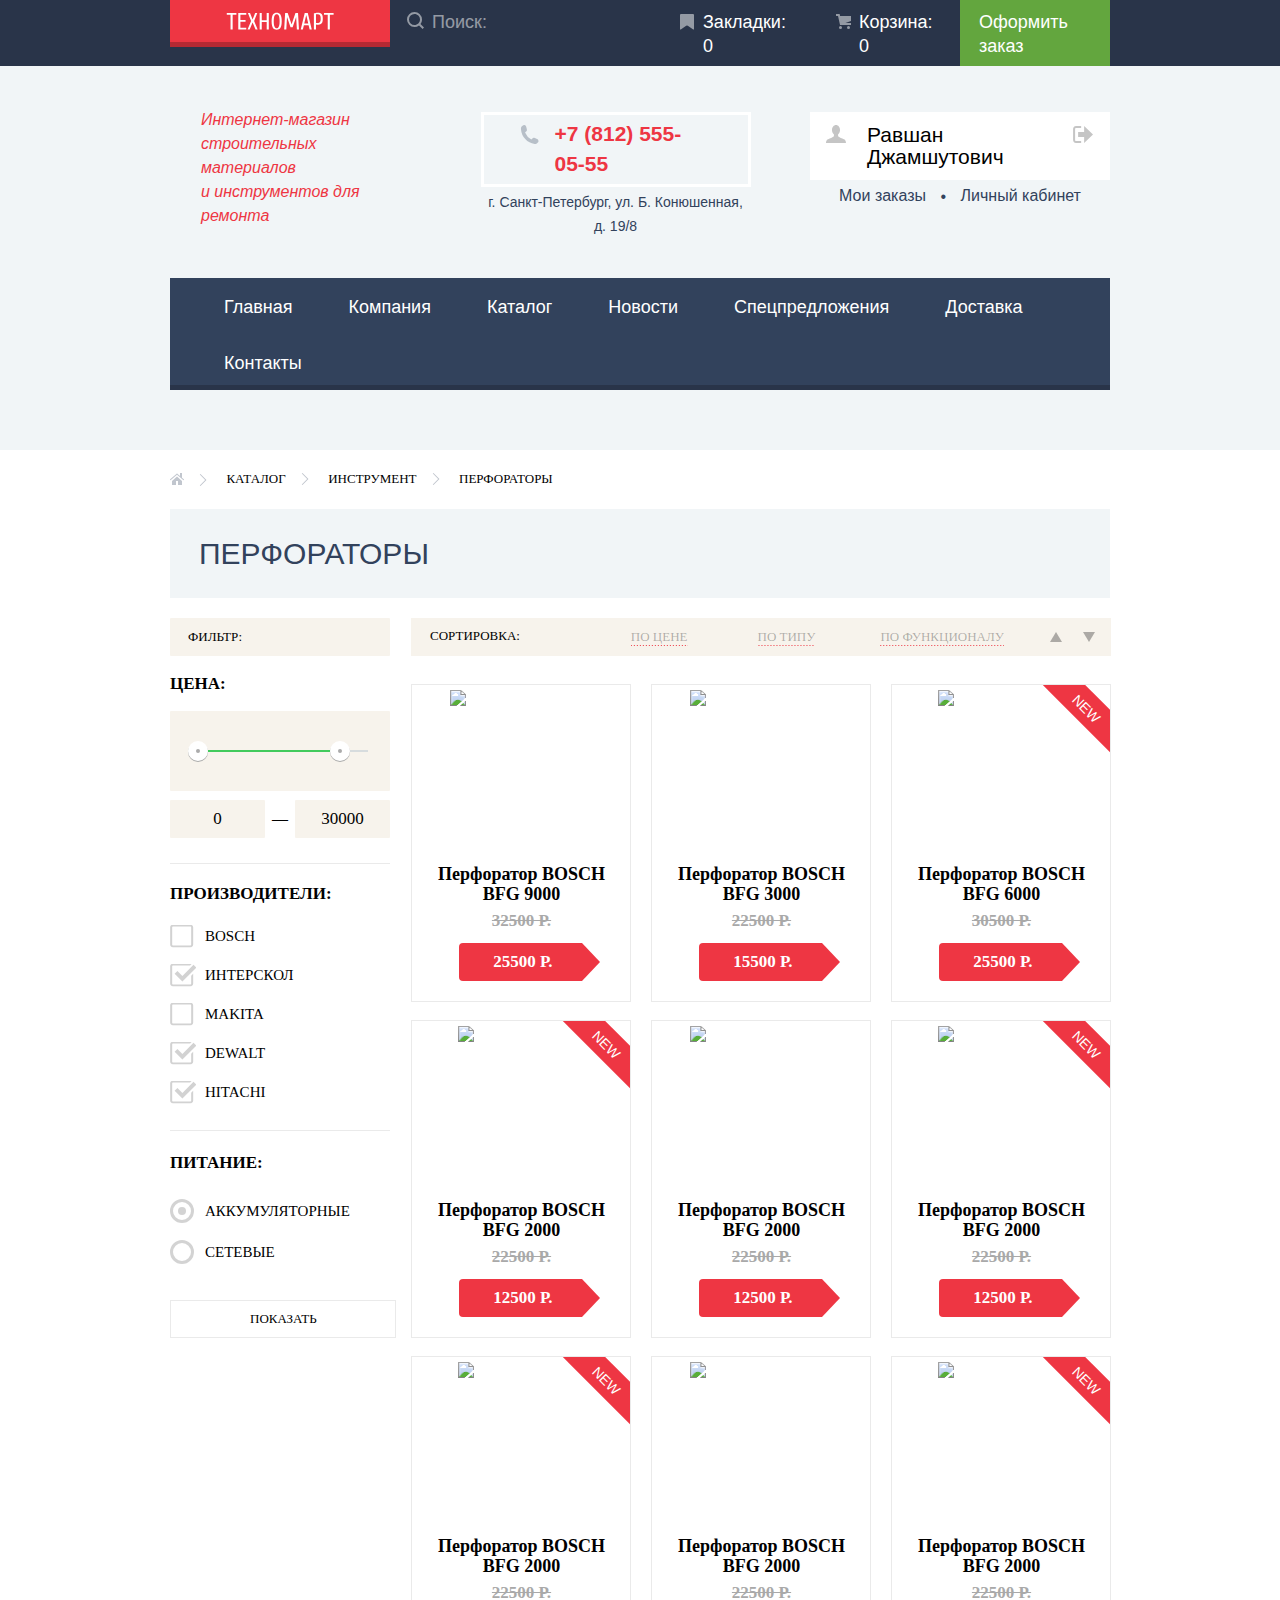
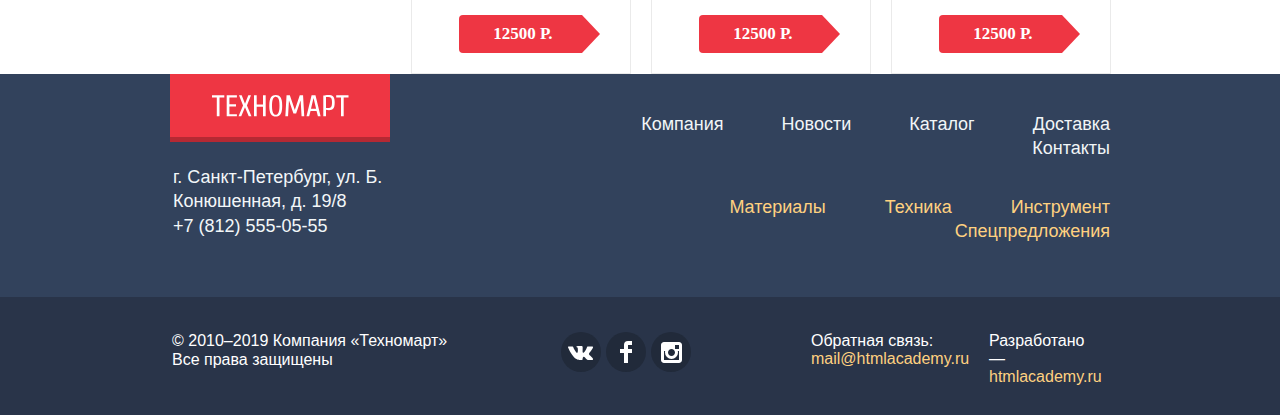
==== catalog.html @ 64285414 "Изменил классы у товаров, добавил карточки на страницу каталога" ====
<!DOCTYPE html>
<html lang="ru" class="html">
<head>
  <meta charset="utf-8">
  <meta name="viewport" content="width=device-width, initial-scale=1.0">
  <link rel="icon" href="favicon.ico">
  <link rel="icon" href="favicon/icon.svg" type="image/svg+xml">
  <link rel="apple-touch-icon" href="favicon/apple180x180.png">
  <!--    <link rel="manifest" href="manifest.webmanifest">-->
  <link rel="stylesheet" href="css/normalize.css">
  <link rel="stylesheet" href="css/style.css">
  <title>HTML Academy: Техномарт</title>
</head>
<body class="page">
<header class="page-header">
  <div class="page-header__wrapper">
    <div class="container page-header__inner">
      <a class="company-logo page-header__logo" href="index.html">
        <svg width="108" height="18" aria-label="Логотип компании Техномарт" role="img" fill="none"
             xmlns="http://www.w3.org/2000/svg">
          <path class="header-logo" fill-rule="evenodd" clip-rule="evenodd"
                d="M103.85 2.66v14.79h-2.12V2.65h-3.75V1.03h9.62v1.64h-3.75zm-8.14 8.7c-.37.46-.83.79-1.38.98-.56.2-1.22.3-1.99.3A12 12 0 0190 12.4v5.05h-2.12V1.25c.6-.17 1.2-.3 1.8-.36.6-.07 1.25-.11 1.96-.11.94 0 1.74.1 2.4.3.65.19 1.18.51 1.59.97.4.45.7 1.05.9 1.8.18.76.27 1.69.27 2.8 0 1.14-.09 2.1-.27 2.86a4.62 4.62 0 01-.82 1.85zm-1.2-6.82a3.3 3.3 0 00-.55-1.34 2 2 0 00-.95-.7 4.2 4.2 0 00-1.37-.2H90V11h1.64c.53 0 .99-.07 1.37-.2a2 2 0 00.95-.7c.25-.33.44-.77.55-1.34.12-.56.18-1.26.18-2.11 0-.85-.06-1.55-.18-2.11zM82.6 13.22h-4.7l-1.05 4.23h-2.12l4-16.43h3.05l3.99 16.43h-2.11l-1.06-4.23zm-2.3-9.86h-.1l-1.94 8.22h3.99L80.3 3.36zM70.16 5.24h-.12l-3.4 10.1h-2.12l-3.4-10.1H61l-.7 12.21h-2.12l.94-16.43h2.58l3.83 11.26h.1l3.82-11.26h2.58l.94 16.43h-2.1l-.71-12.2zM54.38 15.92c-.44.65-.97 1.1-1.59 1.37-.61.26-1.32.4-2.12.4s-1.5-.14-2.13-.4a3.69 3.69 0 01-1.58-1.37 7.22 7.22 0 01-1-2.6 20.56 20.56 0 01-.34-4.09c0-1.64.11-3 .34-4.1a7.22 7.22 0 011-2.59c.44-.64.97-1.1 1.58-1.36.62-.27 1.33-.4 2.13-.4.8 0 1.5.13 2.12.4.62.27 1.15.72 1.59 1.36.44.64.77 1.5 1 2.6.22 1.08.34 2.45.34 4.1 0 1.64-.12 3-.34 4.09a7.22 7.22 0 01-1 2.6zM53.36 5.76a8.2 8.2 0 00-.65-2.16c-.26-.53-.58-.9-.94-1.1-.36-.2-.73-.31-1.1-.31-.38 0-.74.1-1.1.3-.36.2-.68.58-.94 1.1a8.2 8.2 0 00-.65 2.17c-.16.9-.25 2.06-.25 3.47 0 1.41.09 2.57.25 3.48.17.9.38 1.63.65 2.16.26.53.58.9.94 1.1.36.2.72.3 1.1.3.37 0 .74-.1 1.1-.3.36-.2.68-.57.94-1.1a8.2 8.2 0 00.65-2.16c.16-.91.24-2.07.24-3.48 0-1.4-.08-2.56-.24-3.47zM40.69 9.94h-4.93v7.51h-2.11V1.02h2.11v7.27h4.93V1.02h2.11v16.43h-2.1V9.94zm-11.15 7.51l-2.94-7.04-2.93 7.04h-2.11L25.08 9 21.9 1.02h2.11l2.58 6.57 2.59-6.57h2.11L28.13 9l3.52 8.45h-2.11zM12.28 1.02h7.99v1.64H14.4v5.4h5.16V9.7H14.4v6.1h5.87v1.65h-7.99V1.02zM6.65 17.45H4.54V2.65H.78V1.03h9.62v1.64H6.65v14.79z"
                fill="#fff"/>
        </svg>
      </a>

      <form action="https://echo.htmlacademy.ru" method="get" class="page-header__form">
        <input type="text" class="page-header__search" name="search" id="header-search" placeholder="Поиск:">
        <label for="header-search"><span class="visually-hidden">Поиск по сайту</span></label>
      </form>

      <ul class="header-menu__list">
        <li class="header-menu__item">
          <a href="#" class="header-menu__link header-menu__link--bookmarks" aria-label="Перейти в закладки">Закладки:
            0</a>
        </li>
        <li class="header-menu__item">
          <a href="#" class="header-menu__link header-menu__link--cart" aria-label="Перейти в корзину">Корзина: 0</a>
        </li>
        <li class="header-menu__item">
          <a href="#" class="header-menu__link header-menu__link--checkout"
             aria-label="Перейти на страницу оформления заказа">Оформить заказ</a>
        </li>
      </ul>
    </div>
  </div>

  <div class="container">
    <div class="user-info">
      <div class="user-info__inner">
        <h2 class="user-info__title">Интернет-магазин <br> строительных материалов <br> и инструментов для ремонта</h2>

        <div class="user-info__contacts">
          <a href="tel:7812550555" class="user-info__phone" aria-label="Сделать звонок">+7 (812) 555-05-55</a>
          <p class="user-info__address">г. Санкт-Петербург, ул. Б. Конюшенная, д. 19/8</p>
        </div>

        <div class="user-info__profile profile">
          <a href="#" class="profile__head">
            <span class="profile__username">Равшан Джамшутович</span>
          </a>

          <ul class="profile__links">
            <li>
              <a href="#" class="profile__link">Мои заказы</a>
            </li>
            <li>
              <a href="#" class="profile__link">Личный кабинет</a>
            </li>
          </ul>
        </div>
      </div>

      <nav>
        <ul class="header-submenu__list">
          <li class="header-submenu__item">
            <a href="index.html" class="header-submenu__link">Главная</a>
          </li>
          <li class="header-submenu__item">
            <a href="#" class="header-submenu__link">Компания</a>
          </li>
          <li class="header-submenu__item">
            <a href="#" class="header-submenu__link">Каталог</a>
          </li>
          <li class="header-submenu__item">
            <a href="#" class="header-submenu__link">Новости</a>
          </li>
          <li class="header-submenu__item">
            <a href="#" class="header-submenu__link">Спецпредложения</a>
          </li>
          <li class="header-submenu__item">
            <a href="#" class="header-submenu__link">Доставка</a>
          </li>
          <li class="header-submenu__item">
            <a href="#" class="header-submenu__link">Контакты</a>
          </li>
        </ul>
      </nav>
    </div>
  </div>
</header>
<main class="catalog">
  <div class="container">
    <div class="catalog__breadcrumb breadcrumb">
      <ul class="breadcrumb__list">
        <li class="breadcrumb__item">
          <a href="index.html" class="breadcrumb__link breadcrumb__link--home">
            <svg class="home-icon" width="14" height="12" fill="none" xmlns="http://www.w3.org/2000/svg">
              <path d="M2 8v4h4V8h2v4h4V8L7 3.516 2 8z" fill="#C1C6CE"/>
              <path
                d="M13.831 6.365L12 4.751V0h-2v2.987L7.332.635c-.02-.017-.043-.023-.064-.037a.465.465 0 00-.08-.047.551.551 0 00-.095-.024C7.062.521 7.032.515 7 .515c-.031 0-.061.006-.092.012a.46.46 0 00-.095.025c-.028.011-.053.029-.08.046-.021.014-.045.02-.064.037L.171 6.365a.501.501 0 00.661.75L7 1.677l6.169 5.438a.501.501 0 00.662-.75z"
                fill="#C1C6CE"/>
            </svg>
            <span class="visually-hidden">Главная</span>
          </a>
        </li>
        <li class="breadcrumb__item">
          <a href="catalog.html" class="breadcrumb__link">Каталог</a>
        </li>
        <li class="breadcrumb__item">
          <a href="#" class="breadcrumb__link">Инструмент</a>
        </li>
        <li class="breadcrumb__item">
          <a class="breadcrumb__link">Перфораторы</a>
        </li>
      </ul>
    </div>

    <div class="catalog__head">
      <h1 class="catalog__title">Перфораторы</h1>
    </div>

    <div class="catalog__inner">
      <section class="catalog__filter filter">
        <div class="filter__head">
          <h2 class="filter__title">Фильтр:</h2>
        </div>
        <form action="https://echo.htmlacademy.ru" class="filter__form" method="get">
          <fieldset class="filter-fieldset filter__price filter-price">
            <legend class="filter-legend filter-price__title">Цена:</legend>

            <div class="filter-price__range" aria-label="Укажите диапозон цены">
              <div class="filter-price__controls">
                <div class="filter-price__scale">
                  <div class="filter-price__bar" style="width: 80%;margin-left: 0"></div>
                </div>
                <div class="toggle toggle-min" tabindex="0"></div>
                <div class="toggle toggle-max" tabindex="0"></div>
              </div>

              <div class="filter-price__fields">
                <input type="number" id="filter-price-min" class="filter-price__input filter-price__input--min"
                       name="price-min" value="0" min="0" max="9999" step="500">
                <label for="filter-price-min" class="visually-hidden">Указать значение: от</label>

                <span class="filter-price__divider">—</span>

                <input type="number" id="filter-price-max" class="filter-price__input filter-price__input--max"
                       name="price-max" value="30000" min="0" max="99999999" step="500">
                <label for="filter-price-max" class="visually-hidden">Указать
                  значение: до</label>
              </div>
            </div>
          </fieldset>

          <fieldset class="filter-fieldset filter__brand filter-brand">
            <legend class="filter-legend filter-brand__title">Производители:</legend>
            <ul class="filter-brand__list">
              <li class="filter-brand__item">
                <input type="checkbox" class="filter-brand__checkbox visually-hidden" name="bosch" id="filter-bosch"
                       checked>
                <label for="filter-bosch" class="filter-brand__label">Bosch</label>
              </li>
              <li class="filter-brand__item">
                <input type="checkbox" class="filter-brand__checkbox visually-hidden" name="interskol"
                       id="filter-interskol">
                <label for="filter-interskol" class="filter-brand__label">Интерскол</label>
              </li>
              <li class="filter-brand__item">
                <input type="checkbox" class="filter-brand__checkbox visually-hidden" name="makita" id="filter-makita"
                       checked>
                <label for="filter-makita" class="filter-brand__label">Makita</label>
              </li>
              <li class="filter-brand__item">
                <input type="checkbox" class="filter-brand__checkbox visually-hidden" name="dewalt" id="filter-dewalt">
                <label for="filter-dewalt" class="filter-brand__label">Dewalt</label>
              </li>
              <li class="filter-brand__item">
                <input type="checkbox" class="filter-brand__checkbox visually-hidden" name="hitachi"
                       id="filter-hitachi">
                <label for="filter-hitachi" class="filter-brand__label">Hitachi</label>
              </li>
            </ul>
          </fieldset>

          <fieldset class="filter-fieldset filter__supply filter-supply">
            <legend class="filter-legend filter-supply__title">Питание:</legend>

            <ul class="filter-supply__list">
              <li class="filter-supply__item">
                <input type="radio" class="filter-supply__radio visually-hidden" name="supply" id="filter-battery"
                       value="battery" checked>
                <label for="filter-battery" class="filter-supply__label">Аккумуляторные</label>
              </li>
              <li class="filter-supply__item">
                <input type="radio" class="filter-supply__radio visually-hidden" name="supply" id="filter-network"
                       value="network">
                <label for="filter-network" class="filter-supply__label">Сетевые</label>
              </li>
            </ul>
          </fieldset>

          <button class="btn filter__btn" type="submit">Показать</button>
        </form>
      </section>

      <section class="catalog__sort sorting">
        <form action="https://echo.htmlacademy.ru" class="sorting__form" method="get">
          <h2 class="sorting__title">Сортировка:</h2>

          <ul class="sorting__list">
            <li class="sorting__item sorting__item--price">
              <button class="btn sorting__btn" name="by-price">По цене</button>
            </li>
            <li class="sorting__item sorting__item--type">
              <button class="btn sorting__btn" name="by-type">По типу</button>
            </li>
            <li class="sorting__item sorting__item--functional">
              <button class="btn sorting__btn" name="by-functional">По функционалу</button>
            </li>
            <li class="sorting__item sorting__item--up">
              <button class="btn sorting__arrow sorting__arrow--up" name="to-up"><span class="visually-hidden">По возрастанию</span></button>
            </li>
            <li class="sorting__item sorting__item--down">
              <button class="btn sorting__arrow sorting__arrow--down" name="to-down"><span class="visually-hidden">По убыванию</span></button>
            </li>
          </ul>
        </form>
      </section>

      <section class="catalog__content">
        <ul class="catalog__product product">
          <li class="product__item" tabindex="0">
            <div class="product__container">
              <img src="img/product-img3.jpg" alt="Синий перфоратор фирмы Bosch, модель BFG 9000"
                   class="product__photo" width="144" height="128">
              <div class="product__control">
                <button class="btn product__order" type="button">Купить</button>
                <button class="btn product__bookmark" type="button">В закладки</button>
              </div>
            </div>
            <h3 class="product__name">Перфоратор BOSCH <br> BFG 9000</h3>
            <span class="product__old-price"><s>32500 Р.</s></span>
            <div class="product__price">
              <div class="product__red-label">
                <strong class="product__cost">25500 Р.</strong>
              </div>
            </div>
          </li>
          <li class="product__item" tabindex="0">
            <div class="product__container">
              <img src="img/product-img3.jpg" alt="Синий перфоратор фирмы Bosch, модель BFG 9000"
                   class="product__photo" width="144" height="128">
              <div class="product__control">
                <button class="btn product__order" type="button">Купить</button>
                <button class="btn product__bookmark" type="button">В закладки</button>
              </div>
            </div>
            <h3 class="product__name">Перфоратор BOSCH <br> BFG 3000</h3>
            <span class="product__old-price"><s>22500 Р.</s></span>
            <div class="product__price">
              <div class="product__red-label">
                <strong class="product__cost">15500 Р.</strong>
              </div>
            </div>
          </li>
          <li class="product__item" tabindex="0">
            <div class="promo-label promo-label--product" aria-label="Новинка!" role="note">new</div>
            <div class="product__container">
              <img src="img/product-img2.jpg" alt="Синий перфоратор фирмы Bosch, модель BFG 9000"
                   class="product__photo" width="127" height="112">
              <div class="product__control">
                <button class="btn product__order" type="button">Купить</button>
                <button class="btn product__bookmark" type="button">В закладки</button>
              </div>
            </div>
            <h3 class="product__name">Перфоратор BOSCH <br> BFG 6000</h3>
            <span class="product__old-price"><s>30500 Р.</s></span>
            <div class="product__price">
              <div class="product__red-label">
                <strong class="product__cost">25500 Р.</strong>
              </div>
            </div>
          </li>
          <li class="product__item" tabindex="0">
            <div class="promo-label promo-label--product" aria-label="Новинка!" role="note">new</div>
            <div class="product__container">
              <img src="img/product-img2.jpg" alt="Синий перфоратор фирмы Bosch, модель BFG 9000"
                   class="product__photo" width="127" height="112">
              <div class="product__control">
                <button class="btn product__order" type="button">Купить</button>
                <button class="btn product__bookmark" type="button">В закладки</button>
              </div>
            </div>
            <h3 class="product__name">Перфоратор BOSCH <br> BFG 2000</h3>
            <span class="product__old-price"><s>22500 Р.</s></span>
            <div class="product__price">
              <div class="product__red-label">
                <strong class="product__cost">12500 Р.</strong>
              </div>
            </div>
          </li>
          <li class="product__item" tabindex="0">
            <div class="product__container">
              <img src="img/product-img3.jpg" alt="Синий перфоратор фирмы Bosch, модель BFG 9000"
                   class="product__photo" width="144" height="128">
              <div class="product__control">
                <button class="btn product__order" type="button">Купить</button>
                <button class="btn product__bookmark" type="button">В закладки</button>
              </div>
            </div>
            <h3 class="product__name">Перфоратор BOSCH <br> BFG 2000</h3>
            <span class="product__old-price"><s>22500 Р.</s></span>
            <div class="product__price">
              <div class="product__red-label">
                <strong class="product__cost">12500 Р.</strong>
              </div>
            </div>
          </li>
          <li class="product__item" tabindex="0">
            <div class="promo-label promo-label--product" aria-label="Новинка!" role="note">new</div>
            <div class="product__container">
              <img src="img/product-img2.jpg" alt="Синий перфоратор фирмы Bosch, модель BFG 9000"
                   class="product__photo" width="127" height="112">
              <div class="product__control">
                <button class="btn product__order" type="button">Купить</button>
                <button class="btn product__bookmark" type="button">В закладки</button>
              </div>
            </div>
            <h3 class="product__name">Перфоратор BOSCH <br> BFG 2000</h3>
            <span class="product__old-price"><s>22500 Р.</s></span>
            <div class="product__price">
              <div class="product__red-label">
                <strong class="product__cost">12500 Р.</strong>
              </div>
            </div>
          </li>
          <li class="product__item" tabindex="0">
            <div class="promo-label promo-label--product" aria-label="Новинка!" role="note">new</div>
            <div class="product__container">
              <img src="img/product-img2.jpg" alt="Синий перфоратор фирмы Bosch, модель BFG 9000"
                   class="product__photo" width="127" height="112">
              <div class="product__control">
                <button class="btn product__order" type="button">Купить</button>
                <button class="btn product__bookmark" type="button">В закладки</button>
              </div>
            </div>
            <h3 class="product__name">Перфоратор BOSCH <br> BFG 2000</h3>
            <span class="product__old-price"><s>22500 Р.</s></span>
            <div class="product__price">
              <div class="product__red-label">
                <strong class="product__cost">12500 Р.</strong>
              </div>
            </div>
          </li>
          <li class="product__item" tabindex="0">
            <div class="product__container">
              <img src="img/product-img3.jpg" alt="Синий перфоратор фирмы Bosch, модель BFG 9000"
                   class="product__photo" width="144" height="128">
              <div class="product__control">
                <button class="btn product__order" type="button">Купить</button>
                <button class="btn product__bookmark" type="button">В закладки</button>
              </div>
            </div>
            <h3 class="product__name">Перфоратор BOSCH <br> BFG 2000</h3>
            <span class="product__old-price"><s>22500 Р.</s></span>
            <div class="product__price">
              <div class="product__red-label">
                <strong class="product__cost">12500 Р.</strong>
              </div>
            </div>
          </li>
          <li class="product__item" tabindex="0">
            <div class="promo-label promo-label--product" aria-label="Новинка!" role="note">new</div>
            <div class="product__container">
              <img src="img/product-img2.jpg" alt="Синий перфоратор фирмы Bosch, модель BFG 9000"
                   class="product__photo" width="127" height="112">
              <div class="product__control">
                <button class="btn product__order" type="button">Купить</button>
                <button class="btn product__bookmark" type="button">В закладки</button>
              </div>
            </div>
            <h3 class="product__name">Перфоратор BOSCH <br> BFG 2000</h3>
            <span class="product__old-price"><s>22500 Р.</s></span>
            <div class="product__price">
              <div class="product__red-label">
                <strong class="product__cost">12500 Р.</strong>
              </div>
            </div>
          </li>
        </ul>
      </section>
    </div>
  </div>
</main>

<footer class="page-footer">
  <div class="container">
    <div class="page-footer__inner">
      <div class="page-footer__info">
        <a class="company-logo page-footer__logo" href="index.html">
          <svg width="138" height="23" aria-label="Логотип компании Техномарт" role="img" fill="none"
               xmlns="http://www.w3.org/2000/svg">
            <path class="footer-logo" fill-rule="evenodd" clip-rule="evenodd"
                  d="M132.7 3.4v18.9H130V3.4h-4.8V1.3h12.3v2.1h-4.8zM122.3 14.5a3.86 3.86 0 01-1.77 1.26c-.71.25-1.56.38-2.54.38a15.32 15.32 0 01-3-.3v6.45h-2.7V1.6c.76-.22 1.53-.38 2.3-.47.77-.09 1.6-.13 2.5-.13 1.2 0 2.22.12 3.06.37.84.25 1.52.67 2.04 1.25s.9 1.35 1.14 2.3a15 15 0 01.36 3.58c0 1.46-.11 2.68-.34 3.66a5.9 5.9 0 01-1.05 2.35zm-1.53-8.71a4.22 4.22 0 00-.7-1.71 2.55 2.55 0 00-1.22-.89 5.37 5.37 0 00-1.76-.25H115v11.1h2.1c.68 0 1.27-.09 1.76-.26s.9-.46 1.21-.88c.32-.42.56-1 .7-1.71.16-.72.23-1.62.23-2.7s-.07-1.98-.22-2.7zm-15.23 11.1h-6l-1.35 5.4h-2.7l5.1-21h3.9l5.1 21h-2.7l-1.35-5.4zM102.6 4.3h-.12L100 14.8h5.1L102.6 4.3zM89.64 6.7h-.15l-4.35 12.9h-2.7L78.1 6.7h-.15l-.9 15.6h-2.7l1.2-21h3.3l4.9 14.4h.11l4.9-14.4h3.3l1.2 21h-2.7l-.9-15.6zM69.48 20.35a4.71 4.71 0 01-2.02 1.74c-.8.34-1.7.5-2.72.5a6.81 6.81 0 01-2.71-.5A4.71 4.71 0 0160 20.35a9.22 9.22 0 01-1.27-3.32 26.26 26.26 0 01-.44-5.23c0-2.1.15-3.85.44-5.24.29-1.39.71-2.5 1.27-3.31a4.71 4.71 0 012.03-1.74c.79-.34 1.7-.51 2.71-.51 1.02 0 1.93.17 2.72.5.79.35 1.46.93 2.02 1.75s.99 1.92 1.28 3.31c.29 1.4.43 3.14.43 5.24s-.14 3.84-.43 5.23a9.22 9.22 0 01-1.28 3.32zm-1.3-13a10.48 10.48 0 00-.83-2.75 3.18 3.18 0 00-1.2-1.41 2.83 2.83 0 00-1.4-.4c-.49 0-.96.14-1.42.4-.46.26-.86.73-1.2 1.4-.34.69-.61 1.6-.82 2.77a25.69 25.69 0 00-.32 4.44c0 1.8.1 3.28.32 4.44.2 1.16.48 2.08.82 2.76.34.68.74 1.15 1.2 1.4.46.27.93.4 1.41.4.48 0 .95-.13 1.41-.4.46-.25.86-.72 1.2-1.4.34-.68.62-1.6.83-2.76.2-1.16.31-2.64.31-4.44 0-1.8-.1-3.28-.31-4.44zM51.99 12.7h-6.3v9.6H43v-21h2.7v9.3H52V1.3h2.7v21H52v-9.6zm-14.25 9.6l-3.75-9-3.75 9h-2.7l4.5-10.8L28 1.3h2.7L34 9.7l3.3-8.4H40l-4.05 10.2 4.5 10.8h-2.7zM15.7 1.3h10.2v2.1h-7.5v6.9H25v2.1h-6.6v7.8h7.5v2.1H15.7v-21zm-7.2 21H5.8V3.4H1V1.3h12.3v2.1H8.5v18.9z"
                  fill="#fff"/>
          </svg>
        </a>
        <div class="page-footer__contacts">
          <p class="page-footer__address">г. Санкт-Петербург, ул. Б. Конюшенная, д. 19/8</p>
          <a href="tel:7812550555" class="page-footer__phone" aria-label="Сделать звонок">+7 (812) 555-05-55</a>
        </div>
      </div>

      <div class="page-footer__links">
        <ul class="main-links">
          <li class="main-links__item">
            <a href="#" class="main-links__link">Компания</a>
          </li>
          <li class="main-links__item">
            <a href="#" class="main-links__link">Новости</a>
          </li>
          <li class="main-links__item">
            <a href="#" class="main-links__link">Каталог</a>
          </li>
          <li class="main-links__item">
            <a href="#" class="main-links__link">Доставка</a>
          </li>
          <li class="main-links__item">
            <a href="#" class="main-links__link">Контакты</a>
          </li>
        </ul>

        <ul class="secondary__links">
          <li class="secondary-links__item">
            <a href="#" class="secondary-links__link">Материалы</a>
          </li>
          <li class="secondary-links__item">
            <a href="#" class="secondary-links__link">Техника</a>
          </li>
          <li class="secondary-links__item">
            <a href="#" class="secondary-links__link">Инструмент</a>
          </li>
          <li class="secondary-links__item">
            <a href="#" class="secondary-links__link">Спецпредложения</a>
          </li>
        </ul>
      </div>
    </div>

  </div>
  <div class="footer-bottom">
    <div class="container">
      <div class="footer-bottom__wrapper">
        <div class="footer-bottom__copyright">
          <p class="footer-bottom__company">© 2010–2019 Компания «Техномарт»</p>
          <p class="footer-bottom__right">Все права защищены</p>
        </div>


        <ul class="footer-social">
          <li class="footer-social__item">
            <a href="#" class="footer-social__link footer-social__link--vk" aria-label="Перейти в VK">
              <svg width="26" height="15" fill="none" aria-hidden="true" focusable="false"
                   xmlns="http://www.w3.org/2000/svg">
                <title>VK</title>
                <path class="vk-icon"
                      d="M15.54 11.728c.92-.29 2.1 1.913 3.354 2.755.942.639 1.663.501 1.663.501l3.345-.047s1.747-.105.921-1.457c-.068-.112-.484-1.002-2.489-2.833-2.096-1.915-1.812-1.605.712-4.916 1.538-2.019 2.153-3.251 1.96-3.776-.185-.506-1.314-.374-1.314-.374l-3.768.025c-.367 0-.678.111-.82.483-.003.003-.598 1.562-1.391 2.886-1.677 2.802-2.346 2.952-2.623 2.776-.637-.406-.476-1.628-.476-2.497 0-2.716.416-3.849-.815-4.141-.411-.098-.711-.161-1.76-.17-1.34-.02-2.479 0-3.124.308-.428.209-.757.667-.557.693.25.033.811.15 1.112.55.386.517.374 1.677.374 1.677s.22 3.198-.52 3.594c-.508.272-1.203-.283-2.699-2.827-.763-1.301-1.34-2.74-1.34-2.74s-.112-.267-.314-.413c-.24-.173-.578-.229-.578-.229L.817 1.58s-.538.015-.735.245c-.175.205-.015.627-.015.627s2.802 6.45 5.974 9.7c2.908 2.983 6.213 2.785 6.213 2.785h1.497s.452-.05.683-.292c.216-.225.206-.648.206-.648s-.03-1.977.9-2.268z"
                      fill="#fff"/>
              </svg>
            </a>
          </li>
          <li class="footer-social__item">
            <a href="#" class="footer-social__link footer-social__link--fb" aria-label="Перейти в Facebook">
              <svg width="12" height="22" fill="none" aria-hidden="true" focusable="false"
                   xmlns="http://www.w3.org/2000/svg">
                <title>Facebook</title>
                <path class="fb-icon" d="M12 4V0H8a4 4 0 00-4 4v4H0v4h4v10h4V12h4V8H8V4h4z" fill="#fff"/>
              </svg>
            </a>
          </li>
          <li class="footer-social__item">
            <a href="#" class="footer-social__link footer-social__link--inst" aria-label="Перейти в Instagram">
              <svg width="21" height="21" fill="none" aria-hidden="true" focusable="false"
                   xmlns="http://www.w3.org/2000/svg">
                <title>Instagram</title>
                <path class="inst-icon" fill-rule="evenodd" clip-rule="evenodd"
                      d="M3 0h15c1.65 0 3 1.35 3 3v15c0 1.65-1.35 3-3 3H3c-1.65 0-3-1.35-3-3V3c0-1.65 1.35-3 3-3zm11 10.5C14 8.57 12.43 7 10.5 7S7 8.57 7 10.5 8.57 14 10.5 14s3.5-1.57 3.5-3.5zM3 18V9h1.181c-.118.491-.18.995-.181 1.5a6.5 6.5 0 1013 0 6.451 6.451 0 00-.181-1.5H18v9H3zM14 7h4V3h-4v4z"
                      fill="#fff"/>
              </svg>
            </a>
          </li>
        </ul>

        <div class="footer-bottom__links">
          <div class="footer-bottom__contact">
            <p class="footer-bottom__feedback">Обратная связь:</p>
            <a href="#" class="footer-bottom__email">mail@htmlacademy.ru</a>
          </div>

          <div class="footer-bottom__created">
            <p class="footer-bottom__designed">Разработано —</p>
            <a href="https://htmlacademy.ru/intensive/htmlcss" class="footer-bottom__email">htmlacademy.ru</a>
          </div>
        </div>
      </div>
    </div>
  </div>
</footer>

<script src="https://api-maps.yandex.ru/2.1/?lang=ru_RU"></script>
<script src="js/script.js"></script>
</body>
</html>
---- css/style.css ----
/*Fonts*/

@font-face {
  font-family: 'Cuprum';
  src: url('../fonts/Cuprum-Italic.woff2') format('woff2'),
  url('../fonts/Cuprum-Italic.woff') format('woff');
  font-weight: 400;
  font-style: italic;
}

@font-face {
  font-family: 'Cuprum';
  src: url('../fonts/Cuprum-BoldItalic.woff2') format('woff2'),
  url('../fonts/Cuprum-BoldItalic.woff') format('woff');
  font-weight: 700;
  font-style: italic;
}

@font-face {
  font-family: 'Cuprum';
  src: url('../fonts/Cuprum-Regular.woff2') format('woff2'),
  url('../fonts/Cuprum-Regular.woff') format('woff');
  font-weight: 400;
  font-style: normal;
}

@font-face {
  font-family: 'PT Sans';
  src: url('../fonts/PTSans-Regular.woff2') format('woff2'),
  url('../fonts/PTSans-Regular.woff') format('woff');
  font-weight: 400;
  font-style: normal;
}

@font-face {
  font-family: 'Cuprum';
  src: url('../fonts/Cuprum-Bold.woff2') format('woff2'),
  url('../fonts/Cuprum-Bold.woff') format('woff');
  font-weight: 700;
  font-style: normal;
}

@font-face {
  font-family: 'PT Sans';
  src: url('../fonts/PTSans-Bold.woff2') format('woff2'),
  url('../fonts/PTSans-Bold.woff') format('woff');
  font-weight: 700;
  font-style: normal;
}

/* Variables */

:root {
  --basic-white: #FFFFFF;
  --basic-white-rgb: 255, 255, 255;
  --basic-dark: #000000;
  --basic-dark-rgb: 0, 0, 0;
  --basic-blue: #32425C;
  --second-blue: #293449;
  --basic-red: #EE3643;
  --basic-green: #63A63E;

  --main-text-dark-color: var(--basic-dark);
  --main-text-dark-rgb: var(--basic-dark-rgb);
  --main-text-white-color: var(--basic-white);
  --main-text-white-rgb: var(--basic-white-rgb);
  --main-text-blue-color: var(--basic-blue);
  --main-text-red-color: var(--basic-red);

  --header-logo-color: var(--basic-red);
  --header-logo-active-color: #BA2732;
  --header-logo-shadow-color: rgba(0, 0, 0, 0.24);

  --menu-active-text-color: rgba(255, 255, 255, 0.5);

  --info-bg-color: #F1F5F7;

  --bookmarks-active-color: #161D29;

  --cart-active-color: #161D29;
  --cart-btn-contains-color: #EE3643;

  --order-btn-color: #63A63E;
  --order-btn-hover-color: #5FBB2D;
  --order-btn-active-color: var(--basic-green);
  --order-btn-shadow-color: #367315;

  --header-phone-icon-color: #B7BFC8;

  --logim-icon-color: #C5C5C5;
  --login-icon-hover-color: #3D546F;
  --login-text-active-color: #C5C5C5;

  --nav-btn-hover-color: #293449;
  --nav-btn-active-color: #1D2739;
  --nav-btn-shadow-color: #293449;

  --paint-color: #FFBF47;
  --tools-color: #3BBCE3;
  --tech-color: #DC91D8;
  --shop-color: #8ED78F;
  --delivery-color: #FFC047;

  --casper-btn-color: rgba(255, 255, 255, 0.3);
  --casper-btn-hover-color: rgba(197, 197, 197, 0.3);
  --casper-btn-active-color: rgba(169, 169, 169, 0.3);

  --main-btn-color: var(--basic-red);
  --main-btn-hover-color: #CA2C37;
  --main-btn-active-color: #BA2732;

  --reserve-slider-color: #B9A794;

  --label-color: #EE3643;

  --section-head-color: #F9F5F0;

  --items-border-color: #EAEAEA;
  --items-shadow-color: rgba(0, 0, 0, 0.15);

  --old-price-color: #A9A9A9;

  --bordered-btn-color: #63A63E;
  --bordered-btn-hover-color: #32425C;
  --bordered-btn-active-color: #32425C;

  --price-btn-color: var(--basic-red);

  --sevices-bg-color: #F1F5F7;
  --services-tab-color: var(--basic-blue);
  --services-tab-hover-color: var(--second-blue);
  --services-tab-active-color: var(--basic-white);
  --services-tab-shadow-color: var(--second-blue);
  --services-tab-shadow-second-color: #405069;

  --footer-address-color: #F3F7F9;
  --footer-links-color: #F1F5F7;
  --footer-secondary-links-color: #FFD180;

  --form-special-color: #F7F3EC;

  --filter-border-color: #EAEAEA;
  --filter-radio-color: #B5B5B5;

  --price-range-scale-color: #D7DCDE;
  --price-range-bar-color: #42CA5D;
  --price-range-toggle-color: #ABABAB;
  --price-range-toggle-border-color: #FFFFFF;
  --price-range-shadow-color: #ABABAB;

  --social-icon-color: #212A3A;
  --social-icon-hover-color: var(--basic-red);
  --social-icon-active-color: var(--basic-red);

  --input-border-color: #C5C5C5;

  --modal-footer-bg-color: #F4F4F4;

  --catalog-border-btn-color: #E5E5E5;
  --catalog-border-btn-hover-color: #C5C5C5;
  --catalog-border-btn-active-color: #EE3643;
}

/* Global */

*,
*::before,
*::after {
  box-sizing: border-box;
}

*:focus {
  outline: 2px solid var(--basic-red);
}

.html {
  height: 100%;
}

.page {
  display: grid;
  grid-template-rows: min-content 1fr min-content;
  font-family: 'Cuprum', 'Arial', serif;
  margin: 0;
  padding: 0;
  color: var(--main-text-white-color);
  background-color: var(--basic-white);
  min-height: 100%;
  min-width: 960px;
}

img {
  max-width: 100%;
  height: auto;
}

.container {
  width: 960px;
  padding: 0 10px;
  margin: 0 auto;
}

.visually-hidden {
  position: absolute;
  width: 1px;
  height: 1px;
  margin: -1px;
  border: 0;
  padding: 0;
  white-space: nowrap;
  clip-path: inset(100%);
  clip: rect(0 0 0 0);
  overflow: hidden;
}

/*Buttons*/

.btn {
  display: inline-block;
  padding: 0;
  font: inherit;
  text-align: center;
  vertical-align: middle;
  border: none;
  cursor: pointer;
  background: none;
  transition: all .1s;
  text-decoration: none;
}

.btn-red {
  display: inline-block;
  vertical-align: middle;
  min-height: 38px;
  font-weight: 400;
  font-size: 14px;
  line-height: 18px;
  text-align: center;
  color: var(--main-text-white-color);
  background-color: var(--main-btn-color);
  text-transform: uppercase;
  text-decoration: none;
}

.btn-red:hover,
.btn-red:focus {
  background-color: var(--main-btn-hover-color);
}

.btn-red:active {
  background-color: var(--main-btn-active-color);
}

/*Red label*/

.promo-label {
  position: absolute;
  padding: 7px 0;
  width: 100px;
  height: 30px;
  font-weight: 400;
  font-size: 14px;
  line-height: 18px;
  text-align: center;
  transform: rotateZ(45deg);
  color: var(--main-text-white-color);
  background-color: var(--label-color);
  text-transform: uppercase;
  text-decoration: none;
}

/*Company logo*/

.company-logo {
  display: block;
  width: 220px;
  min-height: 47px;
  background: var(--header-logo-color);
  box-shadow: inset 0 -5px 0 var(--header-logo-shadow-color);
}

.header-logo,
.footer-logo {
  display: block;
}

.company-logo[href]:hover,
.company-logo[href]:focus {
  background-color: var(--main-btn-hover-color);
}

.company-logo[href]:active {
  background-color: var(--main-btn-active-color);
}

/*Modal*/

.modal {
  display: none;
  position: fixed;
  left: 50%;
  top: 50%;
  transform: translate(-50%, -50%);
  border-top: 7px solid var(--basic-red);
  background-color: var(--basic-white);
  box-shadow: 0 0 15px 2px var(--items-shadow-color);
  z-index: 3;
}

@keyframes modalBounce {
  from {
    transform: translateX(-50%) translateY(-2000px);
  }
  to {
    transform: translateX(-50%) translateY(-50%);
  }
}

@keyframes modalShake {
  0%, 100% {
    transform: translateY(-50%) translateX(-50%);
  }
  10%, 30%, 50%, 70%, 90% {
    transform: translateY(-50%) translateX(-55%);
  }
  20%, 40%, 60%, 80% {
    transform: translateY(-50%) translateX(-50%);
  }
}

.modal--show {
  display: block;
  animation-name: modalBounce;
  animation-duration: 0.6s;
}

.modal--error {
  animation-name: modalShake;
  animation-duration: 0.6s;
}

.modal-feedback__close {
  position: absolute;
  top: 14px;
  right: 19px;
  width: 21px;
  height: 21px;
}

/*Filter*/

.filter-fieldset {
  margin: 0;
  padding: 0;
  border: 0;
}

.filter-legend {
  font-family: 'PT Sans', serif;
  font-weight: 700;
  font-size: 17px;
  line-height: 30px;
  color: var(--main-text-dark-color);
  text-transform: uppercase;
}

/*Header*/

.page-header {
  padding-bottom: 60px;
  background-color: var(--info-bg-color);
}

.page-header__wrapper {
  background-color: var(--second-blue);
  margin-bottom: 42px;
}

.page-header__inner {
  display: flex;
  align-items: flex-start;
  min-height: 42px;
}

.page-header__logo {
  padding: 12px 56px 13px;
  margin-bottom: -5px;
}

.page-header__form {
  position: relative;
}

.page-header__search {
  padding: 10px 18px 8px 42px;
  width: 270px;
  min-height: 42px;
  font-weight: 400;
  font-size: 18px;
  line-height: 24px;
  color: var(--main-text-white-color);
  background-color: var(--second-blue);
  border: 0;
}

.page-header__search + label::before {
  content: url('data:image/svg+xml,%3Csvg width="17" height="17" fill="none" xmlns="http://www.w3.org/2000/svg"%3E%3Cpath fill-rule="evenodd" clip-rule="evenodd" d="M13.458 12.044L17 15.586 15.586 17l-3.542-3.542A7.465 7.465 0 017.5 15 7.5 7.5 0 1115 7.5c0 1.643-.542 3.24-1.542 4.544zM7.5 2A5.506 5.506 0 002 7.5 5.506 5.506 0 007.5 13c3.032 0 5.5-2.468 5.5-5.5C13 4.467 10.532 2 7.5 2z" fill="%23fff"/%3E%3C/svg%3E');
  position: absolute;
  top: 12px;
  left: 17px;
  width: 17px;
  height: 17px;
  opacity: 0.5;
}

.page-header__search::placeholder {
  color: var(--main-text-white-color);
  opacity: 0.5;
}

.page-header__search:hover + label::before,
.page-header__search:hover::placeholder {
  opacity: 1;
}

.page-header__search:focus + label::before {
  content: url('data:image/svg+xml,%3Csvg width="17" height="17" fill="none" xmlns="http://www.w3.org/2000/svg"%3E%3Cpath fill-rule="evenodd" clip-rule="evenodd" d="M13.458 12.044L17 15.586 15.586 17l-3.542-3.542A7.465 7.465 0 017.5 15 7.5 7.5 0 1115 7.5c0 1.643-.542 3.24-1.542 4.544zM7.5 2A5.506 5.506 0 002 7.5 5.506 5.506 0 007.5 13c3.032 0 5.5-2.468 5.5-5.5C13 4.467 10.532 2 7.5 2z" fill="%23EE3643"/%3E%3C/svg%3E');
  opacity: 1;
}

.page-header__search:focus,
.page-header__search:focus::placeholder {
  color: var(--main-text-dark-color);
  background-color: var(--basic-white);
}

.header-menu__list {
  display: flex;
  flex-wrap: wrap;
  padding: 0;
  margin: 0;
  list-style: none;
}

.header-menu__link {
  display: flex;
  align-items: center;
  padding: 10px 24px 8px 43px;
  width: 150px;
  color: var(--main-text-white-color);
  background-color: var(--second-blue);
}

.header-menu__link--bookmarks {
  position: relative;
  font-weight: 400;
  font-size: 18px;
  line-height: 24px;
  text-decoration: none;
}

.header-menu__link--bookmarks::before {
  content: url('data:image/svg+xml,%3Csvg width="14" height="16" fill="none" xmlns="http://www.w3.org/2000/svg"%3E%3Cpath d="M14 15c0 .55-.37.74-.82.43l-5.36-3.77a1.54 1.54 0 00-1.64 0L.82 15.43c-.45.31-.82.12-.82-.43V1a1 1 0 011-1h12a1 1 0 011 1v14z" fill="%23fff"/%3E%3C/svg%3E');
  position: absolute;
  top: 12px;
  left: 20px;
  width: 14px;
  height: 16px;
  opacity: 0.5;
}

.header-menu__link--bookmarks:hover::before,
.header-menu__link--bookmarks:focus::before {
  opacity: 1;
}

.header-menu__link--bookmarks:active::before {
  opacity: 0.3;
}

.header-menu__link--bookmarks:active,
.header-menu__link--cart:active {
  background-color: var(--bookmarks-active-color);
  color: rgba(var(--main-text-white-rgb), 0.3);
}

.header-menu__link--cart {
  position: relative;
  padding: 10px 26px 8px 49px;
  font-weight: 400;
  font-size: 18px;
  line-height: 24px;
  text-decoration: none;
}

.header-menu__link--cart::before {
  content: url('data:image/svg+xml,%3Csvg width="15" height="15" fill="none" xmlns="http://www.w3.org/2000/svg"%3E%3Cpath d="M4.5 15a1.5 1.5 0 100-3 1.5 1.5 0 000 3zM12.5 15a1.5 1.5 0 100-3 1.5 1.5 0 000 3zM15 2H4.07l-.42-2H0v2h2.03l1.99 9H15V9H9.44L15 6.95V2z" fill="%23fff"/%3E%3C/svg%3E');
  position: absolute;
  top: 11px;
  left: 26px;
  width: 14px;
  height: 16px;
  opacity: 0.5;
}

.header-menu__link--cart:hover::before,
.header-menu__link--cart:focus::before {
  opacity: 1;
}

.header-menu__link--cart:active::before {
  opacity: 0.3;
}

.header-menu__link--current {
  background-color: var(--basic-red);
}

.header-menu__link--checkout {
  position: relative;
  padding: 10px 16px 8px 19px;
  font-weight: 400;
  font-size: 18px;
  line-height: 24px;
  text-decoration: none;
  background-color: var(--order-btn-color);
}

.header-menu__link--checkout:hover,
.header-menu__link--checkout:focus {
  background-color: var(--order-btn-hover-color);
}

.header-menu__link--checkout:active {
  color: rgba(var(--main-text-white-rgb), 0.5);
  background-color: var(--order-btn-color);
}

/*Submenu*/

.user-info__inner {
  display: flex;
  align-items: flex-start;
  justify-content: space-between;
  flex-wrap: wrap;
  margin-bottom: 40px;
}

.user-info__title {
  margin: 0 23px 0 0;
  padding: 0 0 0 31px;
  max-width: 228px;
  font-style: italic;
  font-weight: 400;
  font-size: 16px;
  line-height: 24px;
  color: var(--main-text-red-color);
}

.user-info__contacts {
  display: flex;
  flex-direction: column;
  align-items: center;
  padding-top: 4px;
}

.user-info__phone {
  display: inline-block;
  position: relative;
  vertical-align: middle;
  padding: 7px 45px 8px 74px;
  margin-bottom: 3px;
  width: 270px;
  min-height: 45px;
  font-weight: 700;
  font-size: 21px;
  line-height: 30px;
  color: var(--main-text-red-color);
  text-decoration: none;
  box-shadow: inset 0 0 0 3px var(--basic-white);
}

.user-info__phone::before {
  content: url('data:image/svg+xml,%3Csvg width="19" height="19" fill="none" xmlns="http://www.w3.org/2000/svg"%3E%3Cpath d="M15.57 18.98h-.94a14.53 14.53 0 01-9.36-4.86 16.33 16.33 0 01-4.3-9.9V3.09c.09-.77.47-1.3.9-1.75C2.43.77 3.26.04 4 .02 4.56 0 5.5.4 5.88.92c.33.44.5 1.34.66 2 .15.67.5 1.64.4 2.29-.14 1-1.48 1.43-1.87 2.17a14.03 14.03 0 006.29 7.03c.71-.4 1.35-1.57 2.33-1.6.36 0 .82.18 1.19.29.4.12.74.27 1.1.4.6.23 1.65.53 2 1.03.37.51.57 1.35.5 1.88-.17 1.04-1.89 2.2-2.9 2.57z" fill="%23B7BFC8"/%3E%3C/svg%3E');
  position: absolute;
  top: 10px;
  left: 39px;
  width: 19px;
  height: 19px;
}

.user-info__phone:hover::before,
.user-info__phone:focus::before {
  content: url("data:image/svg+xml,%3Csvg width='19' height='19' fill='none' xmlns='http://www.w3.org/2000/svg'%3E%3Cpath d='M15.57 18.98h-.94a14.53 14.53 0 01-9.36-4.86 16.33 16.33 0 01-4.3-9.9V3.09c.09-.77.47-1.3.9-1.75C2.43.77 3.26.04 4 .02 4.56 0 5.5.4 5.88.92c.33.44.5 1.34.66 2 .15.67.5 1.64.4 2.29-.14 1-1.48 1.43-1.87 2.17a14.03 14.03 0 006.29 7.03c.71-.4 1.35-1.57 2.33-1.6.36 0 .82.18 1.19.29.4.12.74.27 1.1.4.6.23 1.65.53 2 1.03.37.51.57 1.35.5 1.88-.17 1.04-1.89 2.2-2.9 2.57z' fill='%233D546F'/%3E%3C/svg%3E");
}

.user-info__address {
  max-width: 270px;
  margin: 0;
  text-align: center;
  font-weight: 400;
  font-size: 14px;
  line-height: 24px;
  color: var(--main-text-blue-color);
}

.login {
  display: flex;
  align-items: flex-start;
  justify-content: space-between;
  flex-wrap: wrap;
  width: 281px;
  padding: 4px 0 0 0;
  margin: 0;
  list-style: none;
}

.login__link {
  display: inline-block;
  vertical-align: middle;
  padding: 12px 24px;
  margin-bottom: 10px;
  max-width: 281px;
  min-height: 45px;
  font-weight: 400;
  font-size: 21px;
  line-height: 21px;
  color: var(--main-text-dark-color);
  background-color: var(--basic-white);
  text-decoration: none;
  overflow: hidden;
  text-overflow: ellipsis;
}

.login__link--login {
  position: relative;
  padding: 12px 27px 12px 45px;
}

.login__link--login::before {
  content: url('data:image/svg+xml,%3Csvg width="21" height="17" fill="none" xmlns="http://www.w3.org/2000/svg"%3E%3Cpath d="M14.875 8.5L6 0v6H0v5h6v6l8.875-8.5z" fill="%23C5C5C5"/%3E%3Cpath d="M16.986 15.01h-5.027V17h5.027c2.178 0 3.004-1.81 3.029-3.026V3.028C19.99 1.811 19.164 0 16.986 0h-5.027v1.99h5.027c.839 0 .992.681 1.01 1.057v10.904c-.017.376-.171 1.059-1.01 1.059z" fill="%23C5C5C5"/%3E%3C/svg%3E');
  position: absolute;
  top: 50%;
  transform: translateY(-50%);
  left: 19px;
  width: 21px;
  height: 17px;
}

.login__link:hover,
.login__link:focus {
  color: var(--main-text-red-color);
}

.login__link--login:hover::before,
.login__link--login:focus::before {
  content: url('data:image/svg+xml,%3Csvg width="21" height="17" fill="none" xmlns="http://www.w3.org/2000/svg"%3E%3Cpath d="M14.875 8.5L6 0v6H0v5h6v6l8.875-8.5z" fill="%233D546F"/%3E%3Cpath d="M16.986 15.01h-5.027V17h5.027c2.178 0 3.004-1.81 3.029-3.026V3.028C19.99 1.811 19.164 0 16.986 0h-5.027v1.99h5.027c.839 0 .992.681 1.01 1.057v10.904c-.017.376-.171 1.059-1.01 1.059z" fill="%233D546F"/%3E%3C/svg%3E');
}

.login__link:active {
  color: rgba(var(--main-text-dark-rgb), 0.3);
}

.login__link--login:active::before {
  content: url('data:image/svg+xml,%3Csvg width="21" height="17" fill="none" xmlns="http://www.w3.org/2000/svg"%3E%3Cpath d="M14.875 8.5L6 0v6H0v5h6v6l8.875-8.5z" fill="%23C5C5C5"/%3E%3Cpath d="M16.986 15.01h-5.027V17h5.027c2.178 0 3.004-1.81 3.029-3.026V3.028C19.99 1.811 19.164 0 16.986 0h-5.027v1.99h5.027c.839 0 .992.681 1.01 1.057v10.904c-.017.376-.171 1.059-1.01 1.059z" fill="%23C5C5C5"/%3E%3C/svg%3E');
}

/*User profile*/

.profile {
  display: flex;
  flex-direction: column;
  align-items: center;
  padding-top: 4px;
  max-width: 300px;
}

.profile__head {
  position: relative;
  padding: 12px 57px;
  margin-bottom: 7px;
  background-color: var(--basic-white);
  text-decoration: none;
}

.profile__head::before {
  content: '';
  position: absolute;
  top: 13px;
  left: 16px;
  width: 20px;
  height: 18px;
  background: url("data:image/svg+xml,%3Csvg width='20' height='18' fill='none' xmlns='http://www.w3.org/2000/svg'%3E%3Cpath d='M17.881 14.166c-2.144-.735-4.256-1.666-5.207-2.39-.657-.501-.77-1.618-.517-2.415 1.118-.903 1.864-2.477 1.864-4.278C14.021 2.276 12.221 0 10 0S5.979 2.276 5.979 5.083c0 1.801.746 3.374 1.863 4.277.253.798.141 1.915-.517 2.416-.95.724-3.063 1.654-5.207 2.39C-.026 14.902 0 18 0 18h20s.025-3.099-2.119-3.834z' fill='%23C5C5C5'/%3E%3C/svg%3E") 0 0 no-repeat;
}

.profile__head::after {
  content: '';
  position: absolute;
  top: 14px;
  right: 16px;
  width: 21px;
  height: 17px;
  background: url("data:image/svg+xml,%3Csvg width='20' height='17' fill='none' xmlns='http://www.w3.org/2000/svg'%3E%3Cpath d='M20 8.5L11.125 0v6h-6v5h6v6L20 8.5z' fill='%23C5C5C5'/%3E%3Cpath d='M2.106 13.952V3.048c.018-.376.171-1.057 1.01-1.057h5.027V0H3.116C.938 0 .112 1.81.087 3.027v10.946C.112 15.189.938 17 3.116 17h5.027v-1.99H3.116c-.839 0-.992-.683-1.01-1.058z' fill='%23C5C5C5'/%3E%3C/svg%3E") 0 0 no-repeat;
}

.profile__head:hover::before,
.profile__head:focus::before {
  background: url('data:image/svg+xml,%3Csvg width="20" height="18" fill="none" xmlns="http://www.w3.org/2000/svg"%3E%3Cpath d="M17.881 14.166c-2.144-.735-4.256-1.666-5.207-2.39-.657-.501-.77-1.618-.517-2.415 1.118-.903 1.864-2.477 1.864-4.278C14.021 2.276 12.221 0 10 0S5.979 2.276 5.979 5.083c0 1.801.746 3.374 1.863 4.277.253.798.141 1.915-.517 2.416-.95.724-3.063 1.654-5.207 2.39C-.026 14.902 0 18 0 18h20s.025-3.099-2.119-3.834z" fill="%233D546F"/%3E%3C/svg%3E') 0 0 no-repeat;
}

.profile__head:hover::after,
.profile__head:focus::after {
  background: url("data:image/svg+xml,%3Csvg width='20' height='17' fill='none' xmlns='http://www.w3.org/2000/svg'%3E%3Cpath d='M20 8.5L11.125 0v6h-6v5h6v6L20 8.5z' fill='%233D546F'/%3E%3Cpath d='M2.106 13.952V3.048c.018-.376.171-1.057 1.01-1.057h5.027V0H3.116C.938 0 .112 1.81.087 3.027v10.946C.112 15.189.938 17 3.116 17h5.027v-1.99H3.116c-.839 0-.992-.683-1.01-1.058z' fill='%233D546F'/%3E%3C/svg%3E") 0 0 no-repeat;
}

.profile__head:active::before {
  background: url("data:image/svg+xml,%3Csvg width='20' height='18' fill='none' xmlns='http://www.w3.org/2000/svg'%3E%3Cpath d='M17.881 14.166c-2.144-.735-4.256-1.666-5.207-2.39-.657-.501-.77-1.618-.517-2.415 1.118-.903 1.864-2.477 1.864-4.278C14.021 2.276 12.221 0 10 0S5.979 2.276 5.979 5.083c0 1.801.746 3.374 1.863 4.277.253.798.141 1.915-.517 2.416-.95.724-3.063 1.654-5.207 2.39C-.026 14.902 0 18 0 18h20s.025-3.099-2.119-3.834z' fill='%23C5C5C5'/%3E%3C/svg%3E") 0 0 no-repeat;
}

.profile__head:active::after {
  background: url("data:image/svg+xml,%3Csvg width='20' height='17' fill='none' xmlns='http://www.w3.org/2000/svg'%3E%3Cpath d='M20 8.5L11.125 0v6h-6v5h6v6L20 8.5z' fill='%23C5C5C5'/%3E%3Cpath d='M2.106 13.952V3.048c.018-.376.171-1.057 1.01-1.057h5.027V0H3.116C.938 0 .112 1.81.087 3.027v10.946C.112 15.189.938 17 3.116 17h5.027v-1.99H3.116c-.839 0-.992-.683-1.01-1.058z' fill='%23C5C5C5'/%3E%3C/svg%3E") 0 0 no-repeat;
}

.profile__username {
  font-weight: 400;
  font-size: 21px;
  line-height: 21px;
  color: var(--main-text-dark-color);
}

.profile__head:active .profile__username {
  opacity: 0.4;
}

.profile__links {
  display: flex;
  justify-content: center;
  flex-wrap: wrap;
  padding: 0;
  margin: 0;
  list-style: none;
}

.profile__links li:not(:last-child)::after {
  content: '\2022 ';
  position: relative;
  top: 1px;
  padding: 0 10px;
  color: var(--main-text-blue-color);
}

.profile__link {
  font-weight: 400;
  font-size: 16px;
  line-height: 18px;
  color: var(--main-text-blue-color);
  text-decoration: none;
}

.profile__link:hover,
.profile__link:focus {
  color: var(--basic-red);
}

.profile__link:active {
  color: var(--main-text-dark-color);
  opacity: 0.4;
}

/*Submenu*/

.header-submenu__list {
  display: flex;
  flex-wrap: wrap;
  padding: 0 26px;
  max-width: 960px;
  min-height: 60px;
  background-color: var(--basic-blue);
  box-shadow: inset 0 -5px 0 var(--nav-btn-shadow-color);
  margin: 0;
  list-style: none;
}

.header-submenu__link {
  display: inline-block;
  vertical-align: middle;
  padding: 17px 28px 15px 28px;
  font-weight: 400;
  font-size: 18px;
  line-height: 24px;
  color: var(--main-text-white-rgb);
  text-decoration: none;
  word-break: break-word;
}

.header-submenu__link:hover,
.header-submenu__link:focus {
  background-color: var(--nav-btn-hover-color);
}

.header-submenu__link:active {
  background-color: var(--nav-btn-active-color);
}

/*Features*/

.offers {
  padding: 59px 0;
  display: grid;
  grid-template-columns: repeat(3, 1fr);
  column-gap: 20px;
  row-gap: 20px;
}

.offers__block {
  position: relative;
  padding: 21px 43px 21px 23px;
  width: 300px;
  min-height: 123px;
  overflow: hidden;
}

.offers__block--paint {
  grid-column: 1 / 2;
  background: url('../icons/icon-paint.svg') 213px 31px no-repeat, var(--paint-color);
}

.offers__block--tools {
  grid-column: 2 / 3;
  background: url('../icons/icon-tools.svg') 194px 34px no-repeat, var(--tools-color);
}

.offers__block--tech {
  grid-column: 3 / 4;
  background: url('../icons/icon-tech.svg') 191px 31px no-repeat, var(--tech-color);
}

.offers__block--shop {
  grid-column: 3 / 4;
  background: url('../icons/icon-shop.svg') 196px 26px no-repeat, var(--shop-color);
}

.offers__block--delivery {
  grid-column: 3 / 4;
  background: url('../icons/icon-delivery.svg') 191px 32px no-repeat, var(--delivery-color);
}

.offers__title {
  grid-column: 1 / 2;
  margin: 0 0 13px;
  max-width: 150px;
  word-break: break-word;
  font-weight: 700;
  font-size: 24px;
  line-height: 30px;
  color: var(--main-text-white-color);
}

.offers__link {
  grid-column: 1 / 2;
  grid-row: 2 / 3;
  display: inline-block;
  vertical-align: middle;
  text-align: center;
  padding: 10px 20px 10px 20px;
  min-width: 135px;
  font-weight: 400;
  font-size: 14px;
  line-height: 18px;
  color: var(--main-text-white-color);
  background-color: var(--casper-btn-color);
  text-transform: uppercase;
  text-decoration: none;
}

.offers__link:hover,
.offers__link:focus {
  background-color: var(--casper-btn-hover-color);
}

.offers__link:active {
  background-color: var(--casper-btn-active-color);
}

.promo-label--offers {
  right: -27px;
  top: 8px;
}

/*Slider*/

.promo-slider {
  position: relative;
  padding: 0;
  grid-column: 1 / 3;
  grid-row: 2 / 4;
}

.promo-slider__list {
  padding: 0;
  margin: 0;
  list-style: none;
}

.promo-slider__item {
  position: relative;
  display: none;
  flex-direction: column;
  align-items: flex-start;
  justify-content: space-between;
  flex-wrap: wrap;
  padding: 23px 24px 27px;
  max-width: 620px;
  min-height: 266px;
}

.promo-slider__item--current {
  display: flex;
}

.promo-slider__head {
  max-width: 620px;
}

.promo-slider__title {
  margin: 0 0 6px;
  font-weight: 700;
  font-size: 36px;
  line-height: 36px;
  color: var(--main-text-white-color);
  text-transform: uppercase;
}

.promo-slider__desc {
  margin: 0;
  font-weight: 400;
  font-size: 18px;
  line-height: 24px;
  color: var(--main-text-white-color);
}

.promo-slider__img {
  position: absolute;
  top: 0;
  left: 0;
  width: 100%;
  height: 100%;
  object-fit: cover;
  z-index: -1;
}

.promo-slider__link {
  padding: 11px 46px 9px 47px;
}

.arrow-control__btn {
  position: absolute;
  top: 122px;
  padding: 0;
}

.arrow-control__btn svg {
  display: block;
}

.arrow-control__btn:hover path,
.arrow-control__btn:focus path {
  fill: var(--main-btn-hover-color);
}

.arrow-control__btn--prev {
  left: 24px;
}

.arrow-control__btn--next {
  right: 20px;
}

.dot-control {
  position: absolute;
  display: flex;
  align-items: center;
  justify-content: space-between;
  min-width: 30px;
  left: 50%;
  transform: translateX(-50%);
  bottom: 36px;
}

.dot-control__btn {
  position: relative;
  width: 10px;
  height: 10px;
  background-color: var(--basic-white);
  border-radius: 50%;
}

.dot-control__btn--current::after {
  content: '';
  position: absolute;
  top: 50%;
  left: 50%;
  transform: translate(-50%, -50%);
  width: 6px;
  height: 6px;
  background-color: var(--main-btn-color);
  border-radius: 50%;
}

.dot-control__btn:hover {
  opacity: 0.7;
}

/*Popular product */

.popular-product {
  margin-bottom: 70px;
}

.popular-product__head {
  display: flex;
  align-items: center;
  justify-content: space-between;
  padding: 25px 14px 26px 28px;
  margin-bottom: 20px;
  background-color: var(--section-head-color);
}

.popular-product__title {
  margin: 0;
  font-weight: 400;
  font-size: 30px;
  line-height: 31px;
  color: var(--main-text-blue-color);
  text-transform: uppercase;
}

.popular-product__red-link {
  flex-shrink: 0;
  width: 192px;
  padding: 11px 24px 9px;
}

.popular-product__list {
  display: grid;
  grid-template-columns: repeat(4, 1fr);
  column-gap: 20px;
  row-gap: 20px;
}

.product {
  padding: 0;
  margin: 0;
  list-style: none;
}

.product__item {
  position: relative;
  display: flex;
  flex-direction: column;
  align-items: center;
  padding: 5px 16px 20px 17px;
  width: 220px;
  min-height: 318px;
  border: 1px solid var(--items-border-color);
  overflow: hidden;
  transition: .1s all;
}

.product__item:hover,
.product__item:focus {
  box-shadow: 0 0 15px 2px var(--items-shadow-color);
}

.promo-label--product {
  top: 8px;
  right: -27px;
}

.product__container {
  display: flex;
  justify-content: center;
  margin-bottom: 10px;
  width: 100%;
  min-height: 164px;
}

.product__photo {
  object-fit: contain;
}

.product__control {
  display: none;
  padding: 32px 24px 0 25px;
}

.product__order {
  position: relative;
  padding: 10px 40px 10px 54px;
  margin-bottom: 10px;
  min-height: 38px;
  font-weight: 400;
  font-size: 14px;
  line-height: 18px;
  color: var(--main-text-white-color);
  text-transform: uppercase;
  background-color: var(--order-btn-color);
  box-shadow: inset 0 -3px 0 var(--order-btn-shadow-color);
  border-radius: 2px;

}

.product__order::before {
  content: url("data:image/svg+xml,%3Csvg width='15' height='15' fill='none' xmlns='http://www.w3.org/2000/svg' fill-opacity='0.3'%3E%3Cpath d='M4.5 15a1.5 1.5 0 100-3 1.5 1.5 0 000 3zM12.5 15a1.5 1.5 0 100-3 1.5 1.5 0 000 3zM15 2H4.07l-.42-2H0v2h2.03l1.99 9H15V9H9.44L15 6.95V2z' fill='%23fff'/%3E%3C/svg%3E");
  position: absolute;
  top: 10px;
  left: 30px;
}

.product__order:hover,
.product__order:focus {
  background-color: var(--order-btn-hover-color);
}

.product__order:active {
  background-color: var(--order-btn-active-color);
}

.product__bookmark {
  padding: 8px 32px 6px 30px;
  margin-bottom: 10px;
  min-height: 38px;
  font-weight: 400;
  font-size: 14px;
  line-height: 18px;
  color: var(--main-text-blue-color);
  text-transform: uppercase;
  border: 3px solid var(--bordered-btn-color);
  border-radius: 2px;
}

.product__bookmark:hover,
.product__bookmark:focus {
  border-color: var(--bordered-btn-hover-color);
}

.product__bookmark:active {
  opacity: 0.5;
}

.product__name {
  margin: 0 0 8px;
  font-family: 'PT Sans', serif;
  font-weight: 700;
  font-size: 18px;
  line-height: 20px;
  text-align: center;
  color: var(--main-text-dark-color);
}

.product__old-price {
  margin-bottom: 13px;
  font-family: 'PT Sans', serif;
  font-weight: 700;
  font-size: 17px;
  line-height: 18px;
  text-align: center;
  color: var(--old-price-color);
}

.product__price .price-label {
  display: block;
  position: absolute;
  top: 0;
  left: 7px;
  z-index: -1;
  overflow: hidden;
}

.product__price {
  padding-right: 3px;
}

.product__red-label {
  position: relative;
  padding: 10px 20px 9px 26px;
  width: 123px;
  min-height: 38px;
  text-align: center;
  background-color: var(--basic-red);
  border-top-left-radius: 4px;
  border-bottom-left-radius: 4px;
}

.product__red-label::after {
  content: '';
  position: absolute;
  top: 0;
  right: -18px;
  height: 100%;
  border-style: solid;
  border-width: 19px 0 19px 18px;
  border-color: transparent transparent transparent var(--basic-red);
}

.product__cost {
  font-family: 'PT Sans', serif;
  font-weight: 700;
  font-size: 17px;
  line-height: 18px;
  color: var(--main-text-white-color);
}

.product__item:hover .product__photo,
.product__item:focus-within .product__photo {
  display: none;
}

.product__item:hover .product__control,
.product__item:focus-within .product__control {
  display: block;
}

/*Brands*/

.brands {
  margin-bottom: 70px;
}

.brands__head {
  display: flex;
  align-items: center;
  justify-content: space-between;
  padding: 25px 19px 26px 28px;
  margin-bottom: 20px;
  background-color: var(--section-head-color);
}

.brands__title {
  margin: 0;
  font-weight: 400;
  font-size: 30px;
  line-height: 31px;
  color: var(--main-text-blue-color);
  text-transform: uppercase;
}

.brands__red-link {
  flex-shrink: 0;
  width: 192px;
  padding: 11px 24px 9px;
}

.brands__list {
  display: grid;
  grid-template-columns: repeat(4, 1fr);
  column-gap: 20px;
  row-gap: 20px;
  padding: 0;
  margin: 0;
  list-style: none;
}

.brands__link {
  display: flex;
  align-items: center;
  justify-content: center;
  width: 220px;
  height: 145px;
  background-color: var(--basic-white);
  border: 1px solid var(--items-border-color);
  transition: .1s all;
}

.brands__link:hover {
  box-shadow: 0 0 15px 2px var(--items-shadow-color);
}

.brands__link:active {
  opacity: 0.4;
}

.brands__img {
  max-width: 100%;
  max-height: 100%;
  object-fit: contain;
}

/*Services*/

.services {
  padding: 65px 0 99px;
  background-color: var(--sevices-bg-color);
}

.services__head {
  margin-bottom: 68px;
}

.services__title {
  margin: 0 0 25px;
  font-weight: 400;
  font-size: 30px;
  line-height: 30px;
  color: var(--main-text-dark-color);
  text-transform: uppercase;
}

.services__desc {
  font-family: 'PT Sans', serif;
  margin: 0;
  font-weight: 400;
  font-size: 13px;
  line-height: 24px;
  color: var(--main-text-dark-color);
}

.services__info {
  display: flex;
}

.tab-panel {
  padding: 0;
  margin: 0;
  width: 240px;
  list-style: none;
}

.tab-panel__item {
  position: relative;
}

.tab-panel__item:first-child::after {
  content: '';
  position: absolute;
  bottom: -1px;
  right: 0;
  width: 10px;
  height: 111px;
  background: url('../img/shadow-up.png') 0 0 no-repeat;
}

.tab-panel__item:not(:first-child):not(:last-child)::after {
  content: '';
  position: absolute;
  top: 0;
  right: 0;
  width: 10px;
  height: calc(100% + 1px);
  background: url('../img/shadow-main.png') 0 0 no-repeat;
  z-index: 2;
}

.tab-panel__item:last-child::after {
  content: '';
  position: absolute;
  top: 0;
  right: 0;
  width: 10px;
  height: 111px;
  background: url('../img/shadow-down.png') 0 0 no-repeat;
}

.tab-panel__btn {
  padding: 15px 22px 17px 22px;
  width: 240px;
  min-height: 61px;
  font-weight: 700;
  font-size: 21px;
  line-height: 30px;
  text-align: left;
  color: var(--main-text-white-color);
  background-color: var(--services-tab-color);
  box-shadow: 0 1px 0 var(--services-tab-shadow-color), inset 0 1px 0 var(--services-tab-shadow-second-color);
}

.tab-panel__item:not(:last-child) {
  margin-bottom: 1px;
}

.tab-panel__btn:hover,
.tab-panel__btn:focus {
  background-color: var(--services-tab-hover-color);
}

.tab-panel__btn--active,
.tab-panel__btn--active:hover,
.tab-panel__btn--active:active,
.tab-panel__btn--active:focus {
  color: var(--main-text-blue-color);
  background-color: var(--services-tab-active-color);
  box-shadow: none;
  cursor: default;
}

.tab-content__list {
  padding: 0 0 0 80px;
  margin: 0;
  list-style: none;
}

.tab-content__item {
  display: none;
  position: relative;
  padding-right: 325px;
  width: 619px;
}

.tab-content__item--active {
  display: block;
}

.tab-content__title {
  margin: 0 0 30px;
  font-weight: 400;
  font-size: 30px;
  line-height: 30px;
  text-transform: uppercase;
  color: var(--main-text-blue-color);
}

.tab-content__info {
  position: relative;
  margin-bottom: 24px;
  width: 315px;
  z-index: 2;
}

.tab-content__desc {
  font-family: 'PT Sans', serif;
  margin: 0 0 1px;
  font-weight: 400;
  font-size: 13px;
  line-height: 24px;
  color: var(--main-text-dark-color);
}

.tab-content__img {
  position: absolute;
  top: 0;
  right: 0;
}

.tab-content__btn {
  padding: 10px 45px;
  border-radius: 2px;
}

.tab-content__item--delivery .tab-content__img {
  top: 21px;
}

.tab-content__item--security .tab-content__title {
  margin: 0 0 25px;
}

.tab-content__item--security .tab-content__img {
  top: -2px;
  right: -10px;
}

.tab-content__item--credit .tab-content__title {
  margin: 0 0 29px;
}

.tab-content__item--credit .tab-content__info {
  margin-bottom: 25px;
}

.tab-content__item--credit .tab-content__img {
  top: -1px;
  right: -11px;
}

/*Information*/

.main-info {
  padding: 70px 0;
  background-color: var(--basic-white);
}

.main-info .container {
  display: flex;
  justify-content: space-between;
}

/*About*/

.about {
  max-width: 450px;
}

.about__title {
  margin: 0 0 23px;
  font-weight: 400;
  font-size: 30px;
  line-height: 30px;
  text-transform: uppercase;
  color: var(--main-text-dark-color);
}

.about__desc {
  font-family: 'PT Sans', serif;
  margin: 0;
  font-weight: 400;
  font-size: 13px;
  line-height: 24px;
  color: var(--main-text-dark-color);
}

.about__desc:first-child {
  margin-bottom: 26px;
}

.about__info {
  margin-bottom: 3px;
}

.about__list {
  list-style: none;
  padding: 0;
  margin: 0 0 19px;
}

.about__item {
  position: relative;
  padding-left: 38px;
  font-weight: 400;
  font-size: 18px;
  line-height: 24px;
  color: var(--main-text-dark-color);
}

.about__item::before {
  position: absolute;
  content: '';
  top: 11px;
  left: 0;
  height: 2px;
  width: 25px;
  background-color: var(--basic-red);
}

.about__item:not(:last-child) {
  margin-bottom: 12px;
}

.about__link {
  padding: 11px 41px 9px 40px;
  font-weight: 400;
  font-size: 14px;
  line-height: 18px;
  color: var(--main-text-white-color);
}

/*Contacts*/

.contacts {
  display: flex;
  flex-direction: column;
}

.contacts__title {
  margin: 0 0 23px;
  font-weight: 400;
  font-size: 30px;
  line-height: 30px;
  text-transform: uppercase;
  color: var(--main-text-dark-color);
}

.contacts__desc {
  font-family: 'PT Sans', serif;
  margin: 0 0 33px;
  font-weight: 400;
  font-size: 13px;
  line-height: 24px;
  color: var(--main-text-dark-color);
}

.contacts__map {
  margin-bottom: 25px;
  cursor: pointer;
}

.contacts__btn {
  padding: 11px 59px 9px 61px;
}

/*Footer*/

.page-footer {
  background-color: var(--basic-blue);
}

.page-footer .container {
  position: relative;
}

.page-footer__logo {
  padding: 20px 37px 20px 41px;
  margin-bottom: 23px;
  min-height: 68px;
}

.page-footer__inner {
  display: flex;
  justify-content: space-between;
  padding-bottom: 54px;
}

.page-footer__info {
  max-width: 325px;
}

.page-footer__contacts {
  padding-left: 3px;
}

.page-footer__address,
.page-footer__phone {
  margin: 0;
  font-weight: 400;
  font-size: 18px;
  line-height: 24px;
  color: var(--footer-address-color);
  text-decoration: none;
}

.page-footer__address {
  margin-bottom: 1px;
}

.page-footer__phone:hover {
  text-decoration: underline;
}

.page-footer__phone:active {
  opacity: 0.5;
  text-decoration: none;
}

.page-footer__links {
  padding-top: 38px;
  max-width: 550px;
}

.main-links {
  display: flex;
  justify-content: flex-end;
  flex-wrap: wrap;
  padding: 0;
  margin: 0 0 35px;
  list-style: none;
}

.main-links__item:not(:first-child) {
  margin-left: 58px;
}

.main-links__link {
  font-weight: 400;
  font-size: 18px;
  line-height: 24px;
  color: var(--footer-links-color);
  text-decoration: none;
}

.main-links__link:hover,
.main-links__link:focus {
  text-decoration: underline;
}

.main-links__link:active {
  opacity: 0.5;
  text-decoration: none;
}

.secondary__links {
  display: flex;
  justify-content: flex-end;
  flex-wrap: wrap;
  padding: 0;
  margin: 0;
  list-style: none;
}

.secondary-links__item:not(:first-child) {
  margin-left: 59px;
}

.secondary-links__link {
  font-weight: 400;
  font-size: 18px;
  line-height: 24px;
  color: var(--footer-secondary-links-color);
  text-decoration: none;
}

.secondary-links__link:hover,
.secondary-links__link:focus {
  text-decoration: underline;
}

.secondary-links__link:active {
  opacity: 0.5;
  text-decoration: none;
}

.footer-bottom {
  padding: 35px 0 29px;
  background-color: var(--second-blue);
}

.footer-bottom__wrapper {
  display: flex;
  justify-content: space-between;
  width: 100%;
}

.footer-bottom__copyright {
  padding-left: 2px;
  width: 33.3%;
}

.footer-bottom__company,
.footer-bottom__right {
  margin: 0;
  font-weight: 400;
  font-size: 16px;
  line-height: 18px;
  color: var(--main-text-white-color);
}

.footer-bottom__company {
  margin-bottom: 1px;
}

.footer-social {
  display: flex;
  align-items: flex-start;
  justify-content: center;
  flex-wrap: wrap;
  width: 33.3%;
  padding: 0 47px 0 20px;
  margin: 0;
  list-style: none;
}

.vk-icon,
.fb-icon,
.inst-icon {
  display: block;
}

.footer-social__item:not(:last-child) {
  margin-right: 5px;
}

.footer-social__link {
  display: flex;
  justify-content: center;
  align-items: center;
  width: 40px;
  height: 40px;
  background-color: var(--social-icon-color);
  border-radius: 50%;
}

.footer-social__link:hover,
.footer-social__link:active,
.footer-social__link:focus {
  background-color: var(--social-icon-active-color);
}

.footer-bottom__links {
  display: flex;
  align-items: flex-start;
  width: 33.3%;
}

.footer-bottom__links {
  display: flex;
  align-items: flex-start;
  justify-content: space-between;
  padding-right: 1px;
}

.footer-bottom__contact {
  padding-left: 14px;
  max-width: 137px;
}

.footer-bottom__created {
  padding-right: 12px;
  max-width: 120px;
}

.footer-bottom__feedback,
.footer-bottom__designed {
  margin: 0;
  font-weight: 400;
  font-size: 16px;
  line-height: 18px;
  color: var(--main-text-white-color);
}

.footer-bottom__email {
  font-weight: 400;
  font-size: 16px;
  line-height: 18px;
  color: var(--footer-secondary-links-color);
  text-decoration: none;
}

.footer-bottom__email:hover {
  text-decoration: underline;
}

.footer-bottom__email:active {
  color: var(--basic-red);
  text-decoration: none;
}

/*Feedback modal*/

.modal-feedback {
  width: 620px;
  min-height: 423px;
}

.modal-feedback__close::after {
  content: url('data:image/svg+xml,%3Csvg width="21" height="21" fill="none" xmlns="http://www.w3.org/2000/svg"%3E%3Cpath d="M13.273 10.5l7.422-7.422a1.003 1.003 0 000-1.414L19.336.305a1.003 1.003 0 00-1.414 0L10.5 7.727 3.078.305a1.003 1.003 0 00-1.414 0L.305 1.664a1.003 1.003 0 000 1.414L7.727 10.5.306 17.922a1.003 1.003 0 000 1.414l1.359 1.359a1.003 1.003 0 001.414 0l7.422-7.422 7.422 7.422a1.003 1.003 0 001.414 0l1.359-1.359a1.003 1.003 0 000-1.414L13.273 10.5z" fill="%23EE3643"/%3E%3C/svg%3E');
  position: absolute;
  top: 0;
  left: 0;
}

.modal-feedback__wrapper {
  display: grid;
  grid-template-columns: repeat(2, 1fr);
  padding: 40px 89px 0 73px;
  column-gap: 22px;
  row-gap: 13px;
}

.modal-feedback__label {
  font-weight: 400;
  font-size: 18px;
  line-height: 24px;
  color: var(--main-text-dark-color);
}

.modal-feedback__input {
  padding: 8px 8px 8px 9px;
  margin-top: 11px;
  width: 100%;
  height: 38px;
  border: 2px solid var(--input-border-color);
}

.modal-feedback__input::placeholder {
  font-family: 'PT Sans', serif;
  font-weight: 400;
  font-size: 13px;
  line-height: 24px;
}

.modal-feedback__input--message {
  padding: 4px 8px 4px 9px;
  width: 460px;
  height: 114px;
  resize: none;
}

.modal-feedback__name {
  max-width: 220px;
  grid-column: 1 / 2;
}

.modal-feedback__email {
  max-width: 220px;
  grid-column: 2 / 3;
}

.modal-feedback__message {
  display: flex;
  flex-direction: column;
  grid-column: 1 / 3;
  margin-bottom: 36px;
}

.modal-feedback__bottom {
  padding: 37px 88px 37px 72px;
  height: 112px;
  background-color: var(--modal-footer-bg-color);
}

.modal-feedback__btn {
  padding: 11px 199px 9px;
  width: 460px;
  min-height: 38px;
}

/*Modal map*/

.modal-map {
  width: 943px;
  height: 450px;
}

.modal-map__close {
  position: absolute;
  top: 10px;
  right: 19px;
  width: 21px;
  height: 21px;
  z-index: 2;
}

.modal-map__close::after {
  content: url('data:image/svg+xml,%3Csvg width="21" height="21" fill="none" xmlns="http://www.w3.org/2000/svg"%3E%3Cpath d="M13.273 10.5l7.422-7.422a1.003 1.003 0 000-1.414L19.336.305a1.003 1.003 0 00-1.414 0L10.5 7.727 3.078.305a1.003 1.003 0 00-1.414 0L.305 1.664a1.003 1.003 0 000 1.414L7.727 10.5.306 17.922a1.003 1.003 0 000 1.414l1.359 1.359a1.003 1.003 0 001.414 0l7.422-7.422 7.422 7.422a1.003 1.003 0 001.414 0l1.359-1.359a1.003 1.003 0 000-1.414L13.273 10.5z" fill="%23EE3643"/%3E%3C/svg%3E');
  position: absolute;
  top: 0;
  left: 0;
}

.modal-map__container {
  height: 450px;
}

/*Breadcrumbs*/

.breadcrumb {
  padding: 19px 0 16px;
}

.breadcrumb__list {
  display: flex;
  justify-content: flex-start;
  align-items: center;
  flex-wrap: wrap;
  max-width: 940px;
  padding: 0;
  margin: 0;
  list-style: none;
}

.breadcrumb__item {
  margin-bottom: 5px;
}

.breadcrumb__item:not(:last-child)::after {
  content: url('data:image/svg+xml,%3Csvg width="8" height="14" fill="none" xmlns="http://www.w3.org/2000/svg"%3E%3Cpath d="M7.237 6.642L1.729 1.133a.506.506 0 10-.716.716L6.163 7l-5.151 5.15a.507.507 0 00.716.717l5.509-5.509a.504.504 0 000-.716z" fill="%23C1C6CE"/%3E%3C/svg%3E');
  position: relative;
  top: 3px;
  padding: 0 19px 0 11px;
}

.breadcrumb__link {
  font-family: 'PT Sans', serif;
  font-weight: 400;
  font-size: 13px;
  line-height: 18px;
  text-transform: uppercase;
  color: var(--main-text-dark-color);
  text-decoration: none;
}

.breadcrumb__link[href]:hover {
  color: var(--basic-red);
}

.breadcrumb__link--home {
  display: inline-block;
  vertical-align: middle;
  width: 14px;
  height: 12px;
}

.breadcrumb__link--home svg {
  display: block;
}

.breadcrumb__link--home:hover path {
  fill: var(--login-icon-hover-color);
}

/*Catalog*/

.catalog__head {
  margin-bottom: 20px;
  padding: 30px 29px 29px;
  background-color: var(--info-bg-color);
}

.catalog__title {
  margin: 0;
  font-weight: 400;
  font-size: 30px;
  line-height: 30px;
  color: var(--main-text-blue-color);
  text-transform: uppercase;
}

.catalog__inner {
  display: grid;
  grid-template: min-content 1fr / 220px 1fr;
  column-gap: 21px;
  row-gap: 28px;
}

/*Filter*/

.filter {
  grid-row: 1 / 3;
  width: 220px;
}

.filter__head {
  padding: 10px 18px;
  background-color: var(--form-special-color);
  border-radius: 1px;
}

.filter__title {
  margin: 0;
  font-family: 'PT Sans', serif;
  font-weight: 400;
  font-size: 13px;
  line-height: 18px;
  color: var(--main-text-dark-color);
  text-transform: uppercase;
}

/*Filter price*/

.filter-price {
  padding-bottom: 25px;
  border-bottom: 1px solid var(--filter-border-color);
}

.filter-price__title {
  padding: 13px 0 12px 0;
}

.filter-price__range {
  display: block;
}

.filter-price__controls {
  position: relative;
  display: flex;
  justify-content: center;
  align-items: center;
  margin-bottom: 9px;
  padding: 40px 20px;
  height: 36px;
  background-color: var(--form-special-color);
  border-radius: 1px;
}

.filter-price__scale {
  width: 176px;
  height: 2px;
  background-color: var(--price-range-scale-color);
}

.filter-price__bar {
  width: 50%;
  height: 2px;
  background-color: var(--price-range-bar-color);
}

.filter-price__controls .toggle {
  position: absolute;
  left: 0;
  padding: 0;
  width: 4px;
  height: 4px;
  background-color: var(--price-range-toggle-color);
  border: 10px solid var(--price-range-toggle-border-color);
  box-shadow: 0 1px 0 0 var(--price-range-shadow-color);
  border-radius: 50%;
  transition: all .1s;
  cursor: pointer;
}

.filter-price__controls .toggle:hover,
.filter-price__controls .toggle:focus {
  transform: scale(1.1);
}

.filter-price__controls .toggle::before {
  content: '';
  position: absolute;
  top: 50%;
  left: 50%;
  transform: translate(-50%, -50%);
  width: 4px;
  height: 4px;
  background-color: var(--price-range-toggle-color);
  border-radius: 50%;
}

.filter-price__controls .toggle-min {
  left: 18px;
}

.filter-price__controls .toggle-max {
  left: 160px;
}

.filter-price__fields {
  display: flex;
  align-items: center;
  justify-content: space-between;
}

.filter-price__input {
  padding: 10px;
  width: 95px;
  height: 38px;
  font-family: 'PT Sans', serif;
  font-weight: 400;
  font-size: 17px;
  line-height: 18px;
  text-align: center;
  color: var(--main-text-dark-color);
  border: 0;
  background-color: var(--form-special-color);
  appearance: none;
  -moz-appearance: textfield;
  border-radius: 1px;
}

.filter-price__input::-webkit-outer-spin-button,
.filter-price__input::-webkit-inner-spin-button {
  -webkit-appearance: none;
}

.filter-price__input:hover,
.filter-price__input:focus {
  appearance: none;
  -moz-appearance: textfield;
}

.filter-price__divider {
  font-family: 'PT Sans', serif;
  font-weight: 400;
  font-size: 16px;
  line-height: 18px;
  color: var(--main-text-dark-color);
}

/*Brand checkbox*/

.filter-brand {
  padding-bottom: 28px;
  border-bottom: 1px solid var(--filter-border-color);
}

.filter-brand__title {
  padding: 15px 0 18px;
}

.filter-brand__list {
  display: flex;
  flex-direction: column;
  align-items: flex-start;
  padding: 0;
  margin: 0;
  list-style: none;
}

.filter-brand__item {
  padding-left: 35px;
}

.filter-brand__item:not(:last-child) {
  margin-bottom: 20px;
}

.filter-brand__label {
  position: relative;
  font-family: 'PT Sans', serif;
  font-weight: 400;
  font-size: 15px;
  line-height: 19px;
  color: var(--main-text-dark-color);
  text-transform: uppercase;
}

.filter-brand__checkbox + label::before {
  content: '';
  position: absolute;
  top: 50%;
  transform: translateY(-50%);
  left: -35px;
  width: 26px;
  height: 23px;
  background: url('../icons/checkbox-off.svg') 0 0 no-repeat;
  transition: all .1s;
  opacity: 0.6;
}

.filter-brand__checkbox:checked + label::before {
  display: none;
}

.filter-brand__checkbox:checked + label::after {
  content: '';
  position: absolute;
  top: 50%;
  transform: translateY(-50%);
  left: -35px;
  width: 26px;
  height: 23px;
  background: url('../icons/checkbox-on.svg') 0 0 no-repeat;
  transition: all .1s;
  opacity: 0.6;
}

.filter-brand__checkbox:hover + label::before,
.filter-brand__checkbox:focus + label::before,
.filter-brand__checkbox:checked:hover + label::after,
.filter-brand__checkbox:checked:focus + label::after {
  opacity: 1;
}

.filter-brand__checkbox:disabled + label::before,
.filter-brand__checkbox:checked:disabled + label::after,
.filter-brand__checkbox:disabled + label,
.filter-brand__checkbox:checked:disabled + label {
  opacity: 0.4;
  cursor: default;
}

.filter-brand__checkbox:focus + label::before,
.filter-brand__checkbox:checked:focus + label::after {
  outline: 2px solid var(--basic-red);
}

/*Supply radio*/

.filter-supply {
  margin-bottom: 38px;
}

.filter-supply__title {
  padding: 17px 0 24px;
}

.filter-supply__list {
  display: flex;
  flex-direction: column;
  align-items: flex-start;
  padding: 0;
  margin: 0;
  list-style: none;
}

.filter-supply__item {
  padding-left: 35px;
}

.filter-supply__item:not(:last-child) {
  margin-bottom: 22px;
}

.filter-supply__label {
  position: relative;
  font-family: 'PT Sans', serif;
  font-weight: 400;
  font-size: 15px;
  line-height: 19px;
  color: var(--main-text-dark-color);
  text-transform: uppercase;
}

.filter-supply__radio + label::before {
  content: '';
  position: absolute;
  top: 50%;
  transform: translateY(-50%);
  left: -35px;
  width: 24px;
  height: 24px;
  border: 3px solid var(--filter-radio-color);
  border-radius: 50%;
  transition: all .1s;
  opacity: 0.6;
}

.filter-supply__radio:checked + label::after {
  content: '';
  position: absolute;
  top: 50%;
  transform: translateY(-50%);
  left: -27px;
  width: 8px;
  height: 8px;
  background-color: var(--filter-radio-color);
  border-radius: 50%;
  transition: all .1s;
  opacity: 0.6;
}

.filter-supply__radio:hover + label::before,
.filter-supply__radio:checked:hover + label::after {
  opacity: 1;
}

.filter-supply__radio:disabled + label::before,
.filter-supply__radio:checked:disabled + label::after,
.filter-supply__radio:disabled + label,
.filter-supply__radio:checked:disabled + label {
  opacity: 0.4;
  cursor: default;
}

.filter-supply__radio:focus + label::before {
  outline: 2px solid var(--basic-red);
}

.filter__btn {
  padding: 9px 78px 9px 79px;
  font-family: 'PT Sans', serif;
  font-weight: 400;
  font-size: 13px;
  line-height: 18px;
  text-align: center;
  color: var(--main-text-dark-color);
  text-transform: uppercase;
  border: 1px solid var(--items-border-color);
}

.filter__btn:hover,
.filter__btn:focus {
  border-color: var(--catalog-border-btn-hover-color);
}

/*Sorting*/

.sorting {
  grid-column: 2 / 3;
  grid-row: 1 / 2;
  padding: 9px 16px 9px 19px;
  width: 700px;
  min-height: 38px;
  background-color: var(--form-special-color);
}

.sorting__form {
  display: flex;
  justify-content: space-between;
}

.sorting__title {
  margin: 0;
  max-width: 165px;
  font-family: 'PT Sans', serif;
  font-weight: 400;
  font-size: 13px;
  line-height: 18px;
  color: var(--main-text-dark-color);
  text-transform: uppercase;
}

.sorting__list {
  display: flex;
  flex-wrap: wrap;
  padding: 0 0 0 45px;
  margin: 0;
  list-style: none;
}

.sorting__item--price {
  margin-right: 70px;
}

.sorting__item--type {
  margin-right: 65px;
}

.sorting__item--functional {
  margin-right: 46px;
}

.sorting__item--up {
  margin-right: 21px;
}

.sorting__btn {
  font-family: 'PT Sans', serif;
  font-weight: 400;
  font-size: 13px;
  line-height: 18px;
  color: rgba(var(--main-text-dark-rgb), 0.3);
  text-transform: uppercase;
  text-decoration: none;
  background-image: linear-gradient(to right, var(--basic-red) 40%, rgba(255, 255, 255, 0) 20%);
  background-position: bottom;
  background-size: 3px 1px;
  background-repeat: repeat-x;
}

.sorting__btn:hover,
.sorting__btn:focus {
  color: var(--main-text-dark-color);
  border-bottom: 1px solid var(--basic-red);
  background: none;
}

.sorting__btn:active {
  color: var(--basic-red);
  border: none;
}

.sorting__arrow {
  width: 11px;
  height: 10px;
  opacity: 0.3;
  border-style: solid;
}

.sorting__arrow--up {
  border-width: 0 6px 10px 6px;
  border-color: transparent transparent var(--basic-dark) transparent;
}

.sorting__arrow--down {
  border-width: 10px 6px 0 6px;
  border-color: var(--basic-dark) transparent transparent transparent;
}

.sorting__arrow:hover,
.sorting__arrow:focus {
  opacity: 1;
}

.sorting__arrow--up:active {
  border-color: transparent transparent var(--basic-red) transparent;
   opacity: 1;
}

.sorting__arrow--down:active {
  border-color: var(--basic-red) transparent transparent transparent;
   opacity: 1;
}

/*Catalog product*/

.catalog__product {
  display: grid;
  grid-template-columns: repeat(3, 1fr);
  column-gap: 20px;
  row-gap: 18px;
}
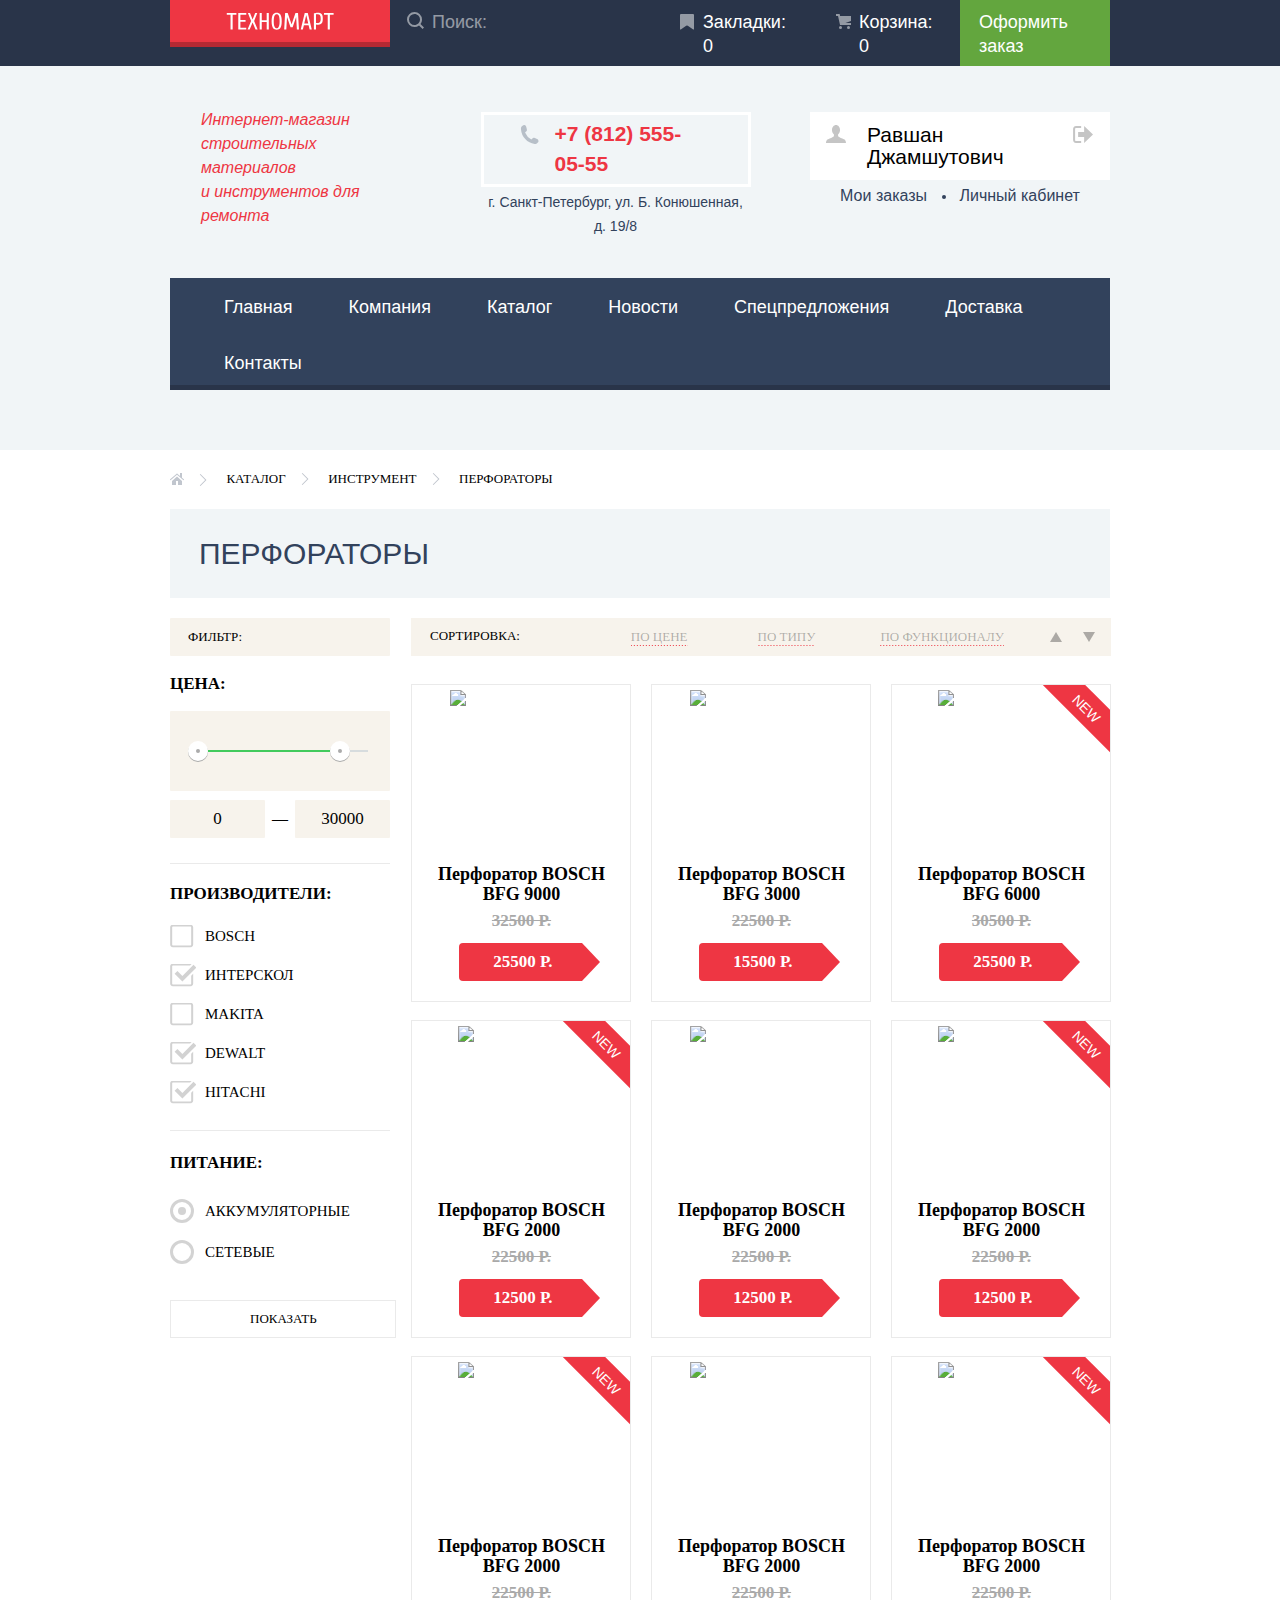
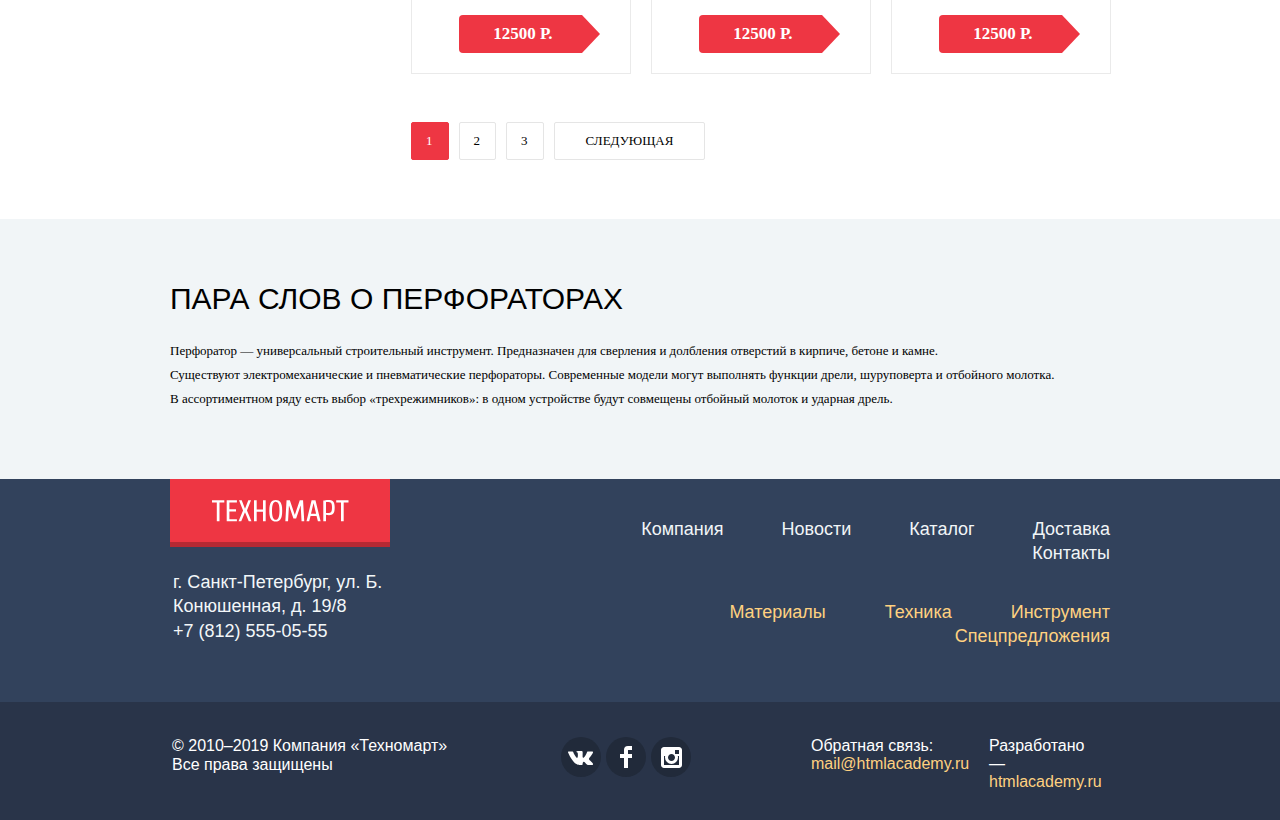
==== commit b2379d82: "Добавил модальное окно на страницу каталога" ====
--- a/catalog.html
+++ b/catalog.html
@@ -220,19 +220,21 @@
 
           <ul class="sorting__list">
             <li class="sorting__item sorting__item--price">
-              <button class="btn sorting__btn" name="by-price">По цене</button>
+              <button class="btn sorting__btn" name="by-price" type="submit">По цене</button>
             </li>
             <li class="sorting__item sorting__item--type">
-              <button class="btn sorting__btn" name="by-type">По типу</button>
+              <button class="btn sorting__btn" name="by-type" type="submit">По типу</button>
             </li>
             <li class="sorting__item sorting__item--functional">
-              <button class="btn sorting__btn" name="by-functional">По функционалу</button>
+              <button class="btn sorting__btn" name="by-functional" type="submit">По функционалу</button>
             </li>
             <li class="sorting__item sorting__item--up">
-              <button class="btn sorting__arrow sorting__arrow--up" name="to-up"><span class="visually-hidden">По возрастанию</span></button>
+              <button class="btn sorting__arrow sorting__arrow--up" name="to-up" type="submit"><span class="visually-hidden">По возрастанию</span>
+              </button>
             </li>
             <li class="sorting__item sorting__item--down">
-              <button class="btn sorting__arrow sorting__arrow--down" name="to-down"><span class="visually-hidden">По убыванию</span></button>
+              <button class="btn sorting__arrow sorting__arrow--down" name="to-down" type="submit"><span class="visually-hidden">По убыванию</span>
+              </button>
             </li>
           </ul>
         </form>
@@ -400,8 +402,40 @@
           </li>
         </ul>
       </section>
-    </div>
-  </div>
+
+      <section class="catalog__pagination pagination">
+        <h2 class="visually-hidden">Нумерация страниц</h2>
+
+        <ul class="pagination__list">
+          <li class="pagination__item">
+            <a class="btn pagination__link pagination__link--current" aria-label="Показать 1 страницу">1</a>
+          </li>
+          <li class="pagination__item">
+            <a class="btn pagination__link" href="#" aria-label="Показать 2 страницу">2</a>
+          </li>
+          <li class="pagination__item">
+            <a class="btn pagination__link" href="#" aria-label="Показать 3 страницу">3</a>
+          </li>
+          <li class="pagination__item">
+            <a class="btn pagination__link pagination__link--next" href="#">Следующая</a>
+          </li>
+        </ul>
+      </section>
+    </div>
+  </div>
+
+  <section class="catalog__info product-info">
+    <div class="container product-info__wrapper">
+      <h2 class="product-info__title">Пара слов о перфораторах</h2>
+
+      <p class="product-info__desc">Перфоратор&nbsp;&mdash; универсальный строительный инструмент. Предназначен для
+        сверления и&nbsp;долбления отверстий в&nbsp;кирпиче, бетоне и&nbsp;камне. <br>
+        Существуют электромеханические и&nbsp;пневматические перфораторы. Современные модели могут выполнять функции
+        дрели, шуруповерта и&nbsp;отбойного молотка.
+        В&nbsp;ассортиментном ряду есть выбор &laquo;трехрежимников&raquo;: в&nbsp;одном устройстве будут совмещены
+        отбойный молоток и&nbsp;ударная дрель.</p>
+  </section>
+    </div>
 </main>
 
 <footer class="page-footer">
@@ -518,6 +552,21 @@
   </div>
 </footer>
 
+<div class="modal add-cart">
+  <button class="btn modal-close add-cart__close" type="button">
+    <span class="visually-hidden">Закрыть окно</span>
+  </button>
+  <div class="add-cart__wrapper">
+    <div class="add-cart__success" aria-label="Иконка с галочкой" role="img"></div>
+    <span class="add-cart__notice">Товар добавлен в корзину!</span>
+  </div>
+
+  <div class="modal-bottom add-cart__bottom">
+    <a href="#" class="btn-red add-cart__btn add-cart__btn--order">Оформить заказ</a>
+    <button class="btn btn-red add-cart__btn add-cart__btn--continue" type="button">Продолжить покупки</button>
+  </div>
+</div>
+
 <script src="https://api-maps.yandex.ru/2.1/?lang=ru_RU"></script>
 <script src="js/script.js"></script>
 </body>
--- a/css/style.css
+++ b/css/style.css
@@ -307,6 +307,32 @@
   z-index: 3;
 }
 
+.modal-close {
+  position: absolute;
+  top: 14px;
+  right: 19px;
+  width: 21px;
+  height: 21px;
+  z-index: 2;
+}
+
+.modal-close::after {
+  content: url('data:image/svg+xml,%3Csvg width="21" height="21" fill="none" xmlns="http://www.w3.org/2000/svg"%3E%3Cpath d="M13.273 10.5l7.422-7.422a1.003 1.003 0 000-1.414L19.336.305a1.003 1.003 0 00-1.414 0L10.5 7.727 3.078.305a1.003 1.003 0 00-1.414 0L.305 1.664a1.003 1.003 0 000 1.414L7.727 10.5.306 17.922a1.003 1.003 0 000 1.414l1.359 1.359a1.003 1.003 0 001.414 0l7.422-7.422 7.422 7.422a1.003 1.003 0 001.414 0l1.359-1.359a1.003 1.003 0 000-1.414L13.273 10.5z" fill="%23EE3643"/%3E%3C/svg%3E');
+  position: absolute;
+  top: 0;
+  right: 0;
+}
+
+.modal-close:hover::after{
+  transform: scale(1.1);
+}
+
+.modal-bottom {
+  padding: 37px 88px 37px 72px;
+  min-height: 112px;
+  background-color: var(--modal-footer-bg-color);
+}
+
 @keyframes modalBounce {
   from {
     transform: translateX(-50%) translateY(-2000px);
@@ -337,14 +363,6 @@
 .modal--error {
   animation-name: modalShake;
   animation-duration: 0.6s;
-}
-
-.modal-feedback__close {
-  position: absolute;
-  top: 14px;
-  right: 19px;
-  width: 21px;
-  height: 21px;
 }
 
 /*Filter*/
@@ -742,11 +760,17 @@
 }
 
 .profile__links li:not(:last-child)::after {
-  content: '\2022 ';
+  content: '';
+  display: inline-block;
+  vertical-align: middle;
   position: relative;
-  top: 1px;
-  padding: 0 10px;
-  color: var(--main-text-blue-color);
+  margin: 0 12px;
+  left: -2px;
+  width: 4px;
+  height: 4px;
+  background-color: var(--main-text-blue-color);
+  border-radius: 50%;
+
 }
 
 .profile__link {
@@ -1829,13 +1853,6 @@
   min-height: 423px;
 }
 
-.modal-feedback__close::after {
-  content: url('data:image/svg+xml,%3Csvg width="21" height="21" fill="none" xmlns="http://www.w3.org/2000/svg"%3E%3Cpath d="M13.273 10.5l7.422-7.422a1.003 1.003 0 000-1.414L19.336.305a1.003 1.003 0 00-1.414 0L10.5 7.727 3.078.305a1.003 1.003 0 00-1.414 0L.305 1.664a1.003 1.003 0 000 1.414L7.727 10.5.306 17.922a1.003 1.003 0 000 1.414l1.359 1.359a1.003 1.003 0 001.414 0l7.422-7.422 7.422 7.422a1.003 1.003 0 001.414 0l1.359-1.359a1.003 1.003 0 000-1.414L13.273 10.5z" fill="%23EE3643"/%3E%3C/svg%3E');
-  position: absolute;
-  top: 0;
-  left: 0;
-}
-
 .modal-feedback__wrapper {
   display: grid;
   grid-template-columns: repeat(2, 1fr);
@@ -1890,12 +1907,6 @@
   margin-bottom: 36px;
 }
 
-.modal-feedback__bottom {
-  padding: 37px 88px 37px 72px;
-  height: 112px;
-  background-color: var(--modal-footer-bg-color);
-}
-
 .modal-feedback__btn {
   padding: 11px 199px 9px;
   width: 460px;
@@ -1909,24 +1920,73 @@
   height: 450px;
 }
 
-.modal-map__close {
-  position: absolute;
-  top: 10px;
-  right: 19px;
-  width: 21px;
-  height: 21px;
-  z-index: 2;
-}
-
-.modal-map__close::after {
-  content: url('data:image/svg+xml,%3Csvg width="21" height="21" fill="none" xmlns="http://www.w3.org/2000/svg"%3E%3Cpath d="M13.273 10.5l7.422-7.422a1.003 1.003 0 000-1.414L19.336.305a1.003 1.003 0 00-1.414 0L10.5 7.727 3.078.305a1.003 1.003 0 00-1.414 0L.305 1.664a1.003 1.003 0 000 1.414L7.727 10.5.306 17.922a1.003 1.003 0 000 1.414l1.359 1.359a1.003 1.003 0 001.414 0l7.422-7.422 7.422 7.422a1.003 1.003 0 001.414 0l1.359-1.359a1.003 1.003 0 000-1.414L13.273 10.5z" fill="%23EE3643"/%3E%3C/svg%3E');
-  position: absolute;
-  top: 0;
-  left: 0;
-}
-
 .modal-map__container {
   height: 450px;
+}
+
+/*Modal add cart*/
+
+.add-cart {
+  margin-left: 16px;
+  width: 620px;
+  min-height: 282px;
+}
+
+.add-cart__close {
+  right: 11px;
+  top: 11px;
+}
+
+.add-cart__wrapper {
+  display: flex;
+  align-items: center;
+  justify-content: center;
+  padding: 49px 178px 48px 81px;
+}
+
+.add-cart__success {
+  flex-shrink: 0;
+  margin-right: 28px;
+  width: 66px;
+  height: 66px;
+  background: url("data:image/svg+xml,%3Csvg width='40' height='30' fill='none' xmlns='http://www.w3.org/2000/svg'%3E%3Cpath d='M35.64 1.07a1 1 0 00-1.41 0L15.79 19.5a1 1 0 01-1.42 0l-8.14-8.13a1 1 0 00-1.41 0L1.28 14.9a1 1 0 000 1.41l13.1 13.1a1 1 0 001.4 0l3.54-3.54 1.42-1.42L39.18 6.02a1 1 0 000-1.42l-3.54-3.53z' fill='%23fff'/%3E%3C/svg%3E") 50% 50% no-repeat, var(--basic-green);
+  border-radius: 50%;
+}
+
+.add-cart__notice {
+  font-weight: 700;
+  font-size: 24px;
+  line-height: 30px;
+  color: var(--main-text-dark-color);
+}
+
+.add-cart__bottom {
+  display: flex;
+  align-items: center;
+  justify-content: space-between;
+  flex-wrap: wrap;
+  padding: 37px 113px 27px 114px;
+}
+
+.add-cart__btn {
+  margin-bottom: 10px;
+}
+
+.add-cart__btn--order {
+  flex-shrink: 0;
+  padding: 11px 47px 9px 46px;
+}
+
+.add-cart__btn--continue {
+  flex-shrink: 0;
+  padding: 11px 31px 9px 31px;
+  color: var(--main-text-dark-color);
+  background-color: var(--basic-white);
+}
+
+.add-cart__btn--continue:hover,
+.add-cart__btn--continue:focus {
+  color: var(--main-text-white-color);
 }
 
 /*Breadcrumbs*/
@@ -2458,16 +2518,100 @@
   row-gap: 18px;
 }
 
-
-
-
-
-
-
-
-
-
-
-
-
-
+.catalog__content {
+}
+
+/*Pagination*/
+
+.pagination {
+  padding: 20px 0 54px;
+  grid-column: 2 / 3;
+}
+
+.pagination__list {
+  display: flex;
+  align-items: flex-start;
+  flex-wrap: wrap;
+  padding: 0;
+  margin: 0;
+  list-style: none;
+}
+
+.pagination__item {
+  margin-bottom: 5px;
+}
+
+.pagination__item:not(:last-child) {
+  margin-right: 10px;
+}
+
+.pagination__link {
+  padding: 9px 15px 9px 14px;
+  font-family: 'PT Sans', serif;
+  font-weight: 400;
+  font-size: 13px;
+  line-height: 18px;
+  color: var(--main-text-dark-color);
+  text-align: center;
+  text-transform: uppercase;
+  text-decoration: none;
+  border: 1px solid var(--catalog-border-btn-color);
+  border-radius: 2px;
+}
+
+.pagination__link--next {
+  padding: 9px 31px;
+}
+
+.pagination__link:hover,
+.pagination__link:focus {
+  border-color: var(--catalog-border-btn-hover-color);
+}
+
+.pagination__link:active {
+  border-color: var(--catalog-border-btn-active-color);
+}
+
+.pagination__link--current {
+  color: var(--main-text-white-color);
+  background-color: var(--basic-red);
+  border-color: var(--basic-red);
+}
+
+/*Product information*/
+
+.product-info {
+  padding: 65px 0 68px;
+  background-color: var(--info-bg-color);
+}
+
+.product-info__title {
+  margin: 0 0 25px;
+  font-weight: 400;
+  font-size: 30px;
+  line-height: 30px;
+  color: var(--main-text-dark-color);
+  text-transform: uppercase;
+}
+
+.product-info__desc {
+  font-family: 'PT Sans', serif;
+  margin: 0;
+  font-weight: 400;
+  font-size: 13px;
+  line-height: 24px;
+  color: var(--main-text-dark-color);
+}
+
+
+
+
+
+
+
+
+
+
+
+
+
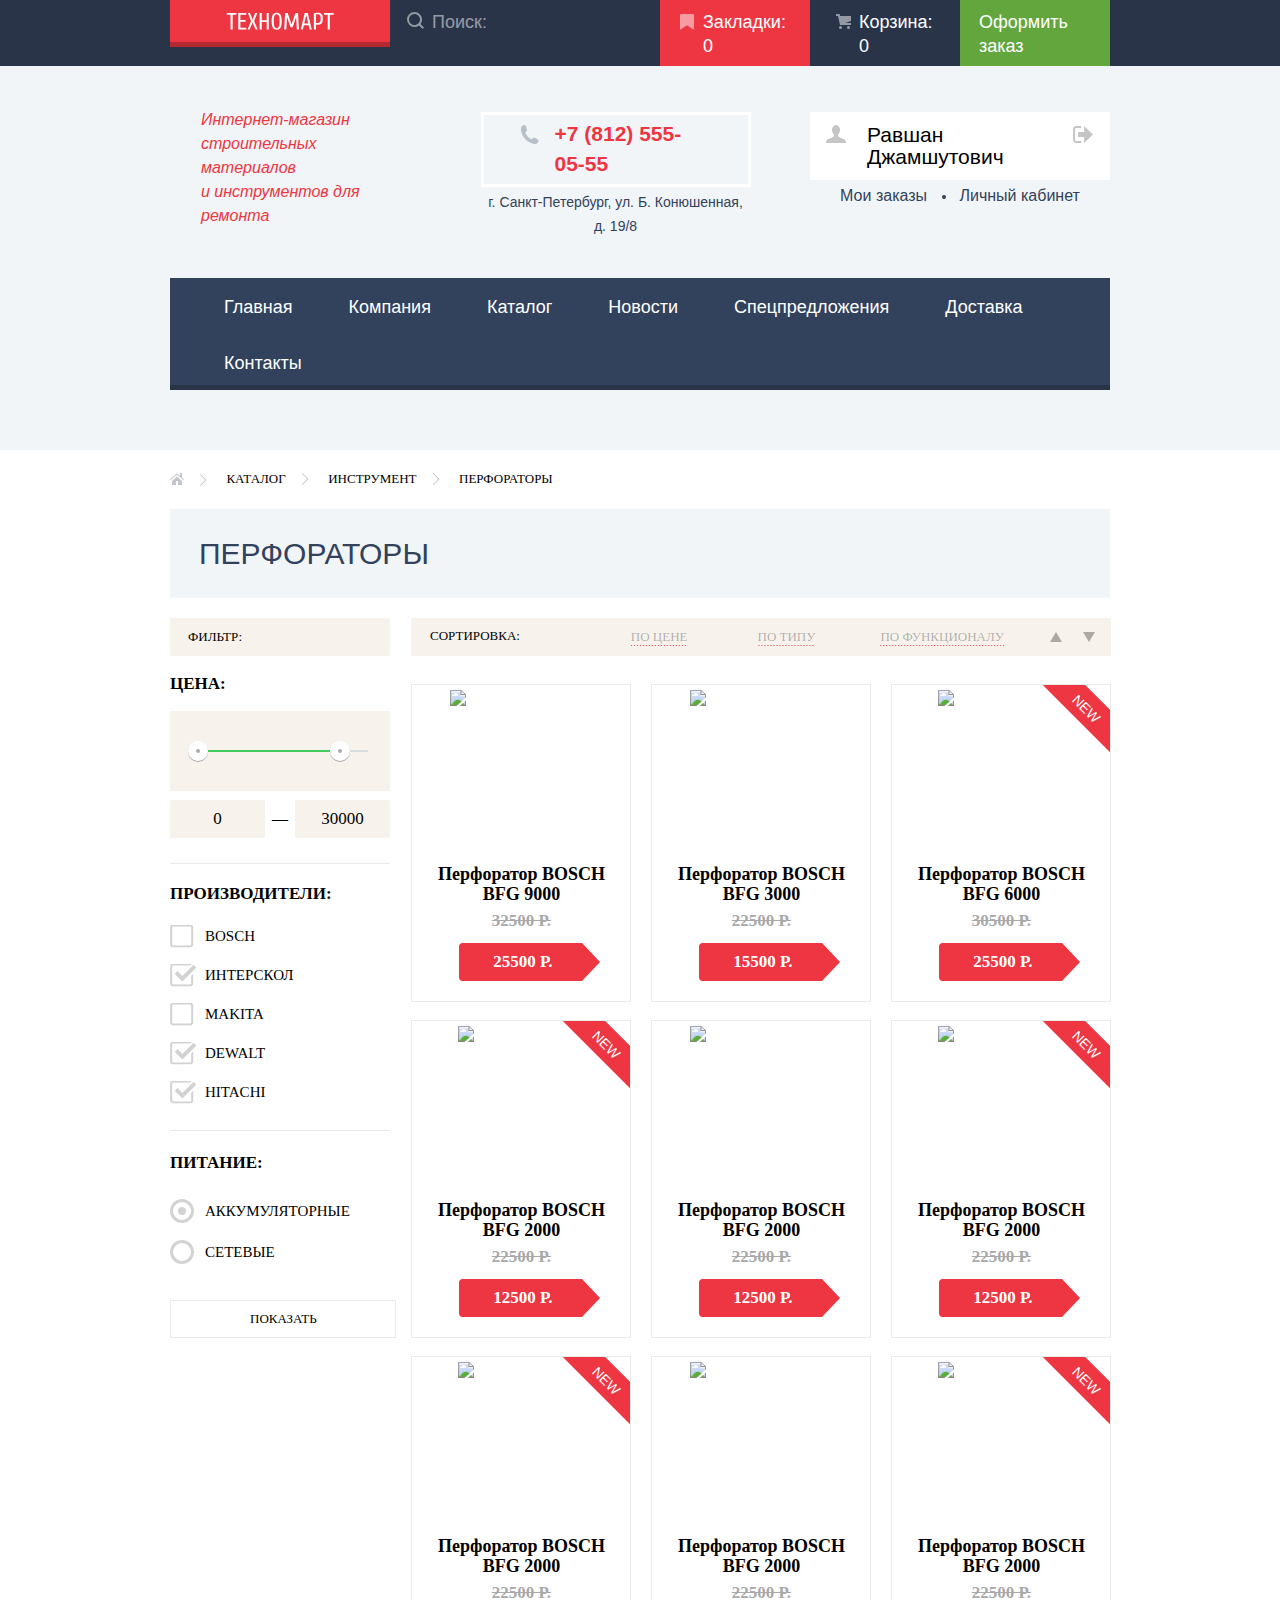
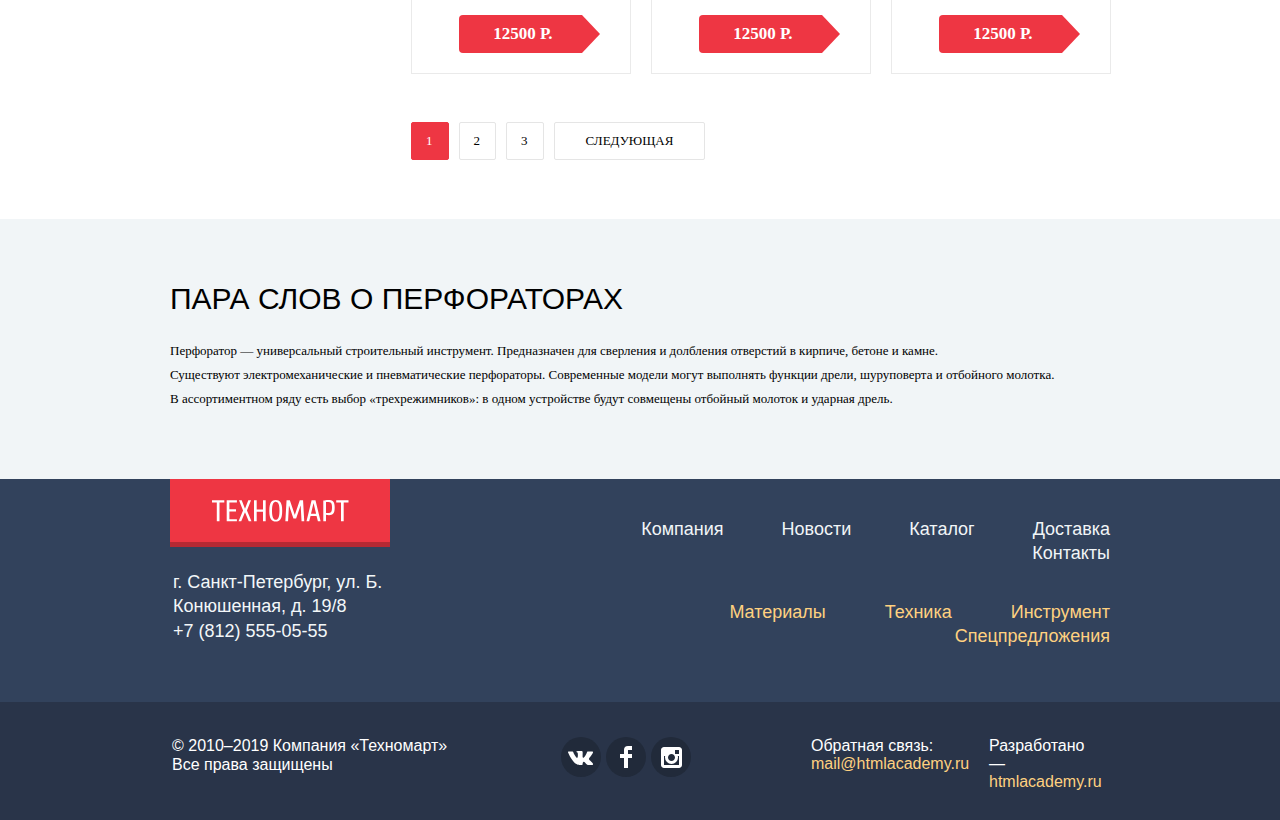
==== commit 9daa9dda: "Исправил кнопку Закладки" ====
--- a/catalog.html
+++ b/catalog.html
@@ -31,7 +31,7 @@
 
       <ul class="header-menu__list">
         <li class="header-menu__item">
-          <a href="#" class="header-menu__link header-menu__link--bookmarks" aria-label="Перейти в закладки">Закладки:
+          <a href="#" class="header-menu__link header-menu__link--bookmarks header-menu__link--current" aria-label="Перейти в закладки">Закладки:
             0</a>
         </li>
         <li class="header-menu__item">
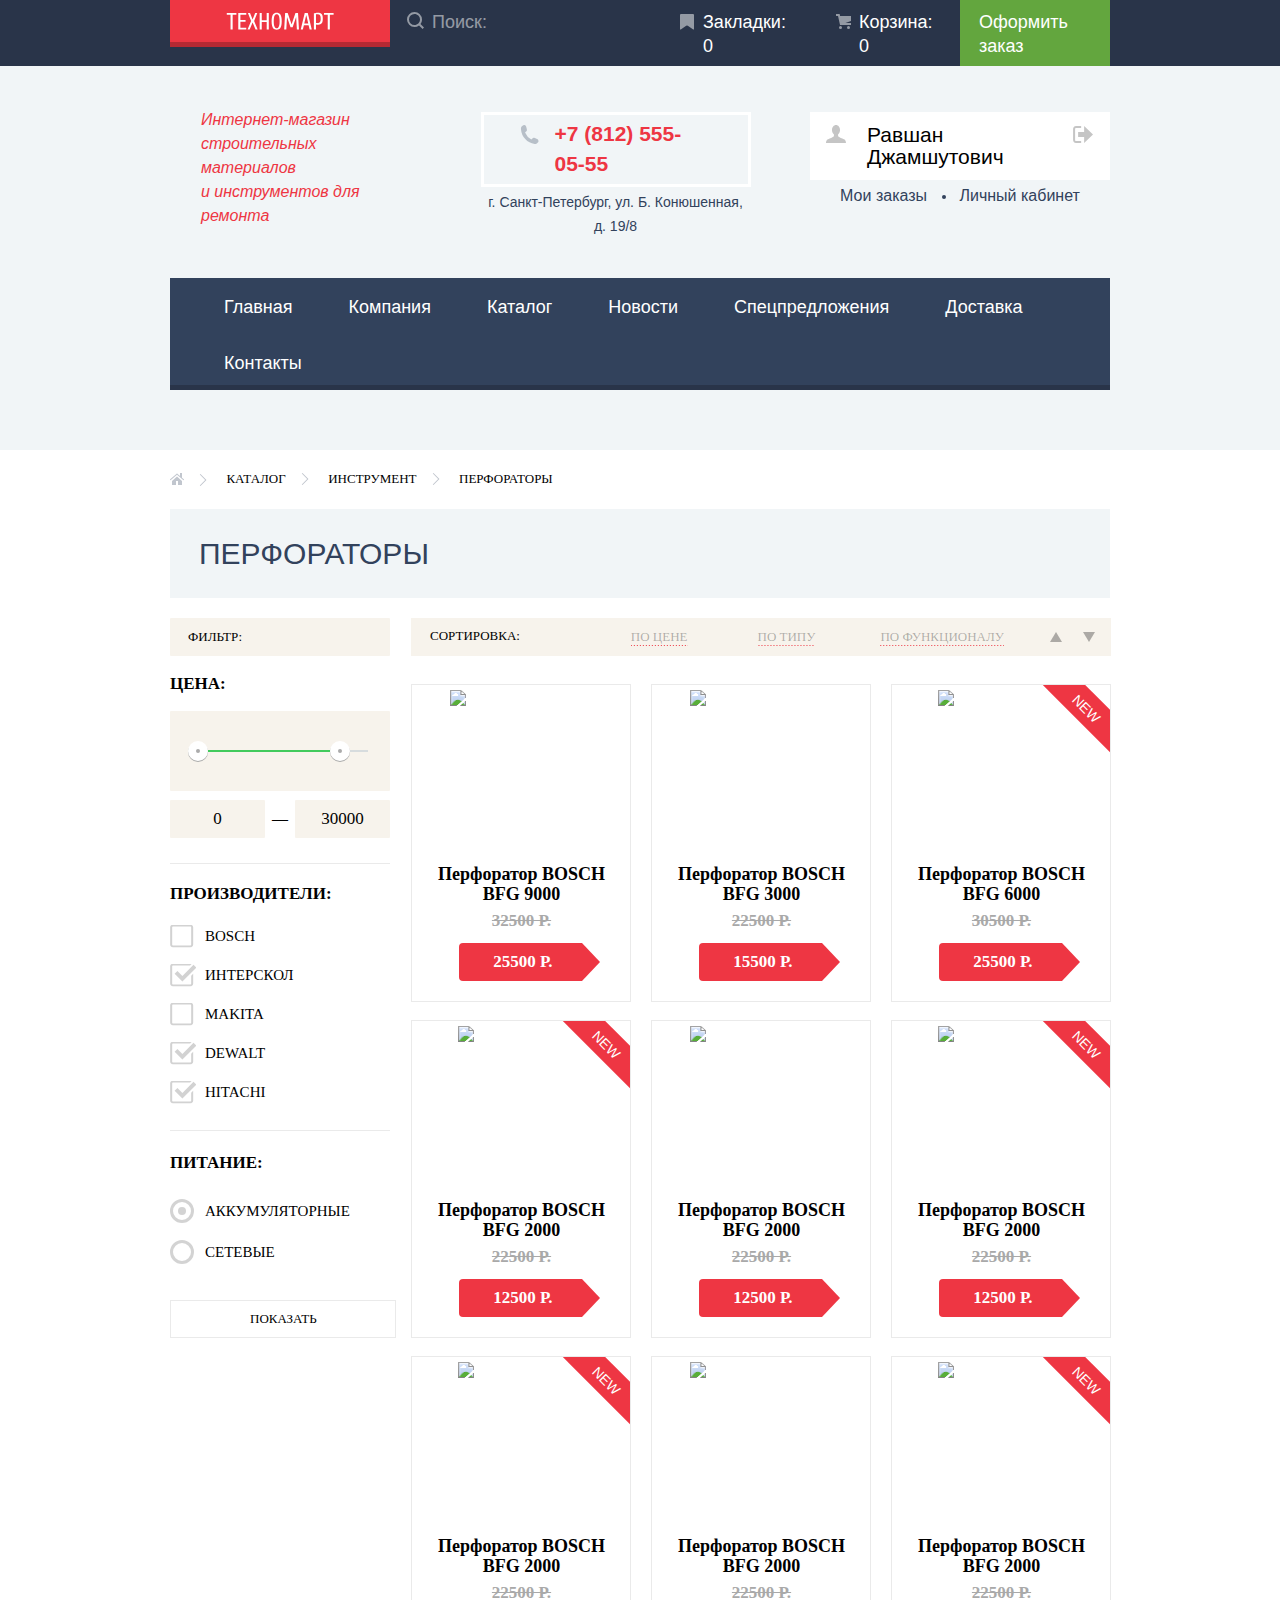
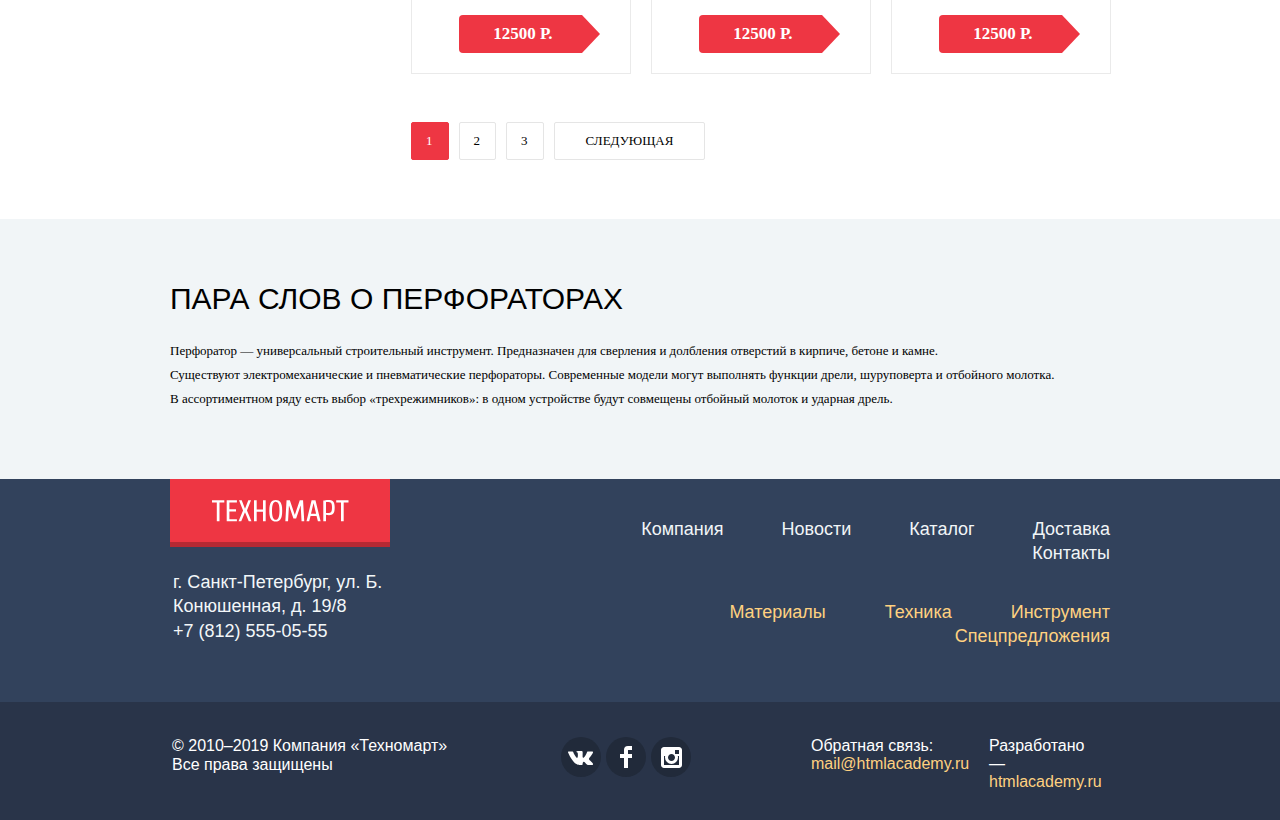
==== commit 0ffe9542: "Исправил ошибку в скриптах на странице каталога" ====
--- a/catalog.html
+++ b/catalog.html
@@ -11,7 +11,7 @@
   <link rel="stylesheet" href="css/style.css">
   <title>HTML Academy: Техномарт</title>
 </head>
-<body class="page">
+<body class="page-catalog">
 <header class="page-header">
   <div class="page-header__wrapper">
     <div class="container page-header__inner">
@@ -31,7 +31,7 @@
 
       <ul class="header-menu__list">
         <li class="header-menu__item">
-          <a href="#" class="header-menu__link header-menu__link--bookmarks header-menu__link--current" aria-label="Перейти в закладки">Закладки:
+          <a href="#" class="header-menu__link header-menu__link--bookmarks" aria-label="Перейти в закладки">Закладки:
             0</a>
         </li>
         <li class="header-menu__item">
@@ -229,11 +229,13 @@
               <button class="btn sorting__btn" name="by-functional" type="submit">По функционалу</button>
             </li>
             <li class="sorting__item sorting__item--up">
-              <button class="btn sorting__arrow sorting__arrow--up" name="to-up" type="submit"><span class="visually-hidden">По возрастанию</span>
+              <button class="btn sorting__arrow sorting__arrow--up" name="to-up" type="submit"><span
+                class="visually-hidden">По возрастанию</span>
               </button>
             </li>
             <li class="sorting__item sorting__item--down">
-              <button class="btn sorting__arrow sorting__arrow--down" name="to-down" type="submit"><span class="visually-hidden">По убыванию</span>
+              <button class="btn sorting__arrow sorting__arrow--down" name="to-down" type="submit"><span
+                class="visually-hidden">По убыванию</span>
               </button>
             </li>
           </ul>
@@ -434,8 +436,8 @@
         дрели, шуруповерта и&nbsp;отбойного молотка.
         В&nbsp;ассортиментном ряду есть выбор &laquo;трехрежимников&raquo;: в&nbsp;одном устройстве будут совмещены
         отбойный молоток и&nbsp;ударная дрель.</p>
+    </div>
   </section>
-    </div>
 </main>
 
 <footer class="page-footer">
--- a/css/style.css
+++ b/css/style.css
@@ -177,7 +177,8 @@
   height: 100%;
 }
 
-.page {
+.page,
+.page-catalog {
   display: grid;
   grid-template-rows: min-content 1fr min-content;
   font-family: 'Cuprum', 'Arial', serif;
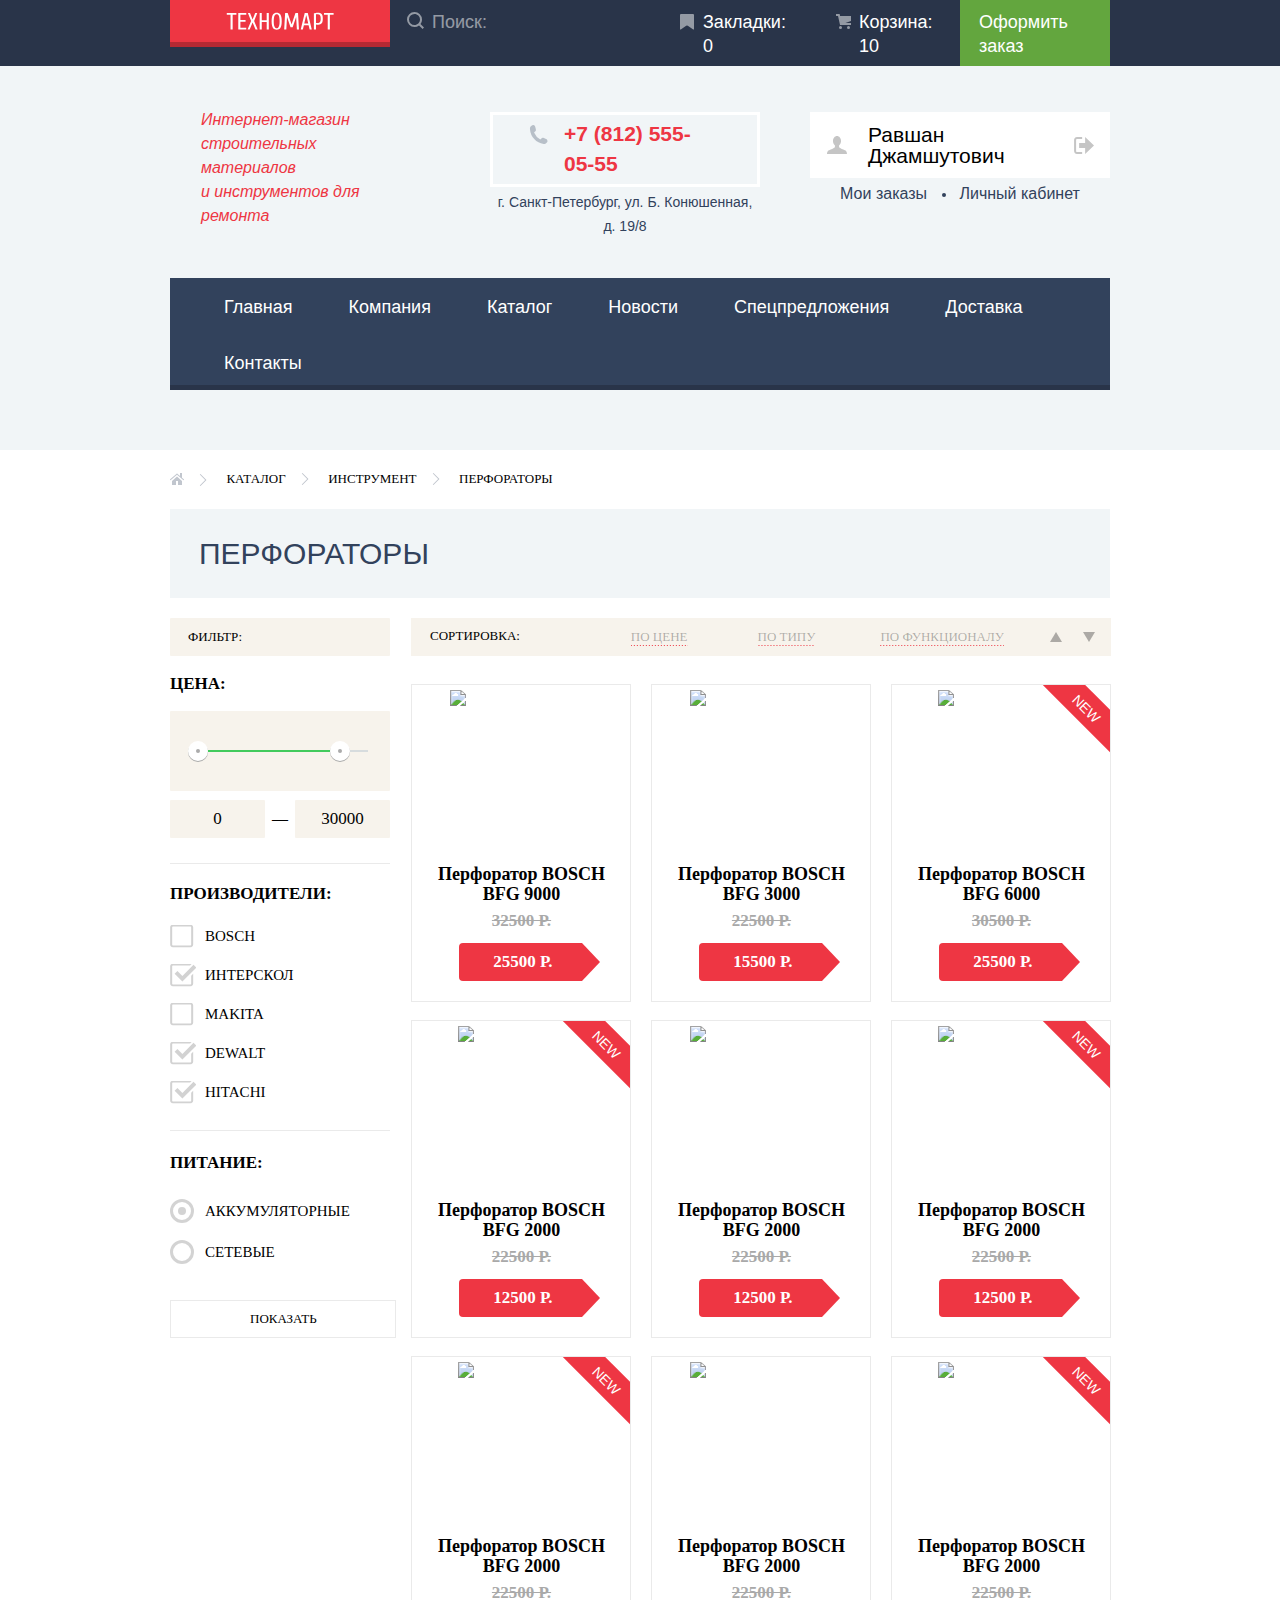
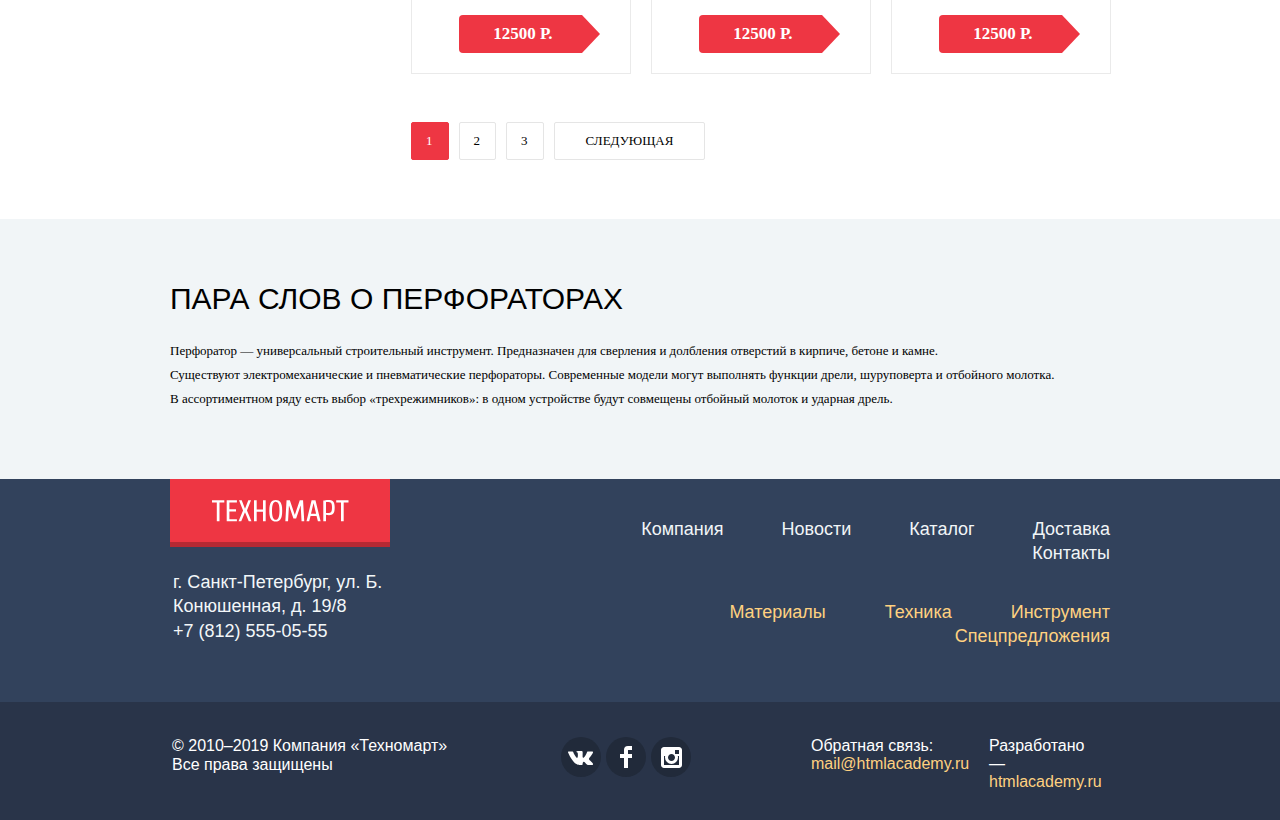
==== commit ea532bce: "Иправил ссылки профиля в хедере на странице каталога" ====
--- a/catalog.html
+++ b/catalog.html
@@ -35,7 +35,7 @@
             0</a>
         </li>
         <li class="header-menu__item">
-          <a href="#" class="header-menu__link header-menu__link--cart" aria-label="Перейти в корзину">Корзина: 0</a>
+          <a href="#" class="header-menu__link header-menu__link--cart" aria-label="Перейти в корзину">Корзина: 10</a>
         </li>
         <li class="header-menu__item">
           <a href="#" class="header-menu__link header-menu__link--checkout"
@@ -56,9 +56,11 @@
         </div>
 
         <div class="user-info__profile profile">
-          <a href="#" class="profile__head">
-            <span class="profile__username">Равшан Джамшутович</span>
-          </a>
+          <div class="profile__nav">
+            <a href="#" class="profile__login" aria-label="Перейти на страницу профиля"><span class="visually-hidden">Профиль</span></a>
+            <a href="#" class="profile__username" aria-label="Перейти на страницу профиля">Равшан Джамшутович</a>
+            <a href="#" class="profile__logout" aria-label="Перейти на страницу выхода из профиля"><span class="visually-hidden">Выйти</span></a>
+          </div>
 
           <ul class="profile__links">
             <li>
--- a/css/style.css
+++ b/css/style.css
@@ -505,7 +505,7 @@
 
 .header-menu__link--cart {
   position: relative;
-  padding: 10px 26px 8px 49px;
+  padding: 10px 15px 8px 49px;
   font-weight: 400;
   font-size: 18px;
   line-height: 24px;
@@ -574,6 +574,10 @@
   font-size: 16px;
   line-height: 24px;
   color: var(--main-text-red-color);
+}
+
+.page-catalog .user-info__title {
+  margin: 0 42px 0 0;
 }
 
 .user-info__contacts {
@@ -694,49 +698,62 @@
   max-width: 300px;
 }
 
-.profile__head {
+.profile__nav {
+  display: flex;
+  align-items: center;
+  padding: 12px 15px 12px 17px;
+  margin-bottom: 7px;
+  width: 300px;
+  background-color: var(--basic-white);
+}
+
+.profile__login {
+  flex-shrink: 0;
+  margin-right: 21px;
   position: relative;
-  padding: 12px 57px;
-  margin-bottom: 7px;
-  background-color: var(--basic-white);
-  text-decoration: none;
-}
-
-.profile__head::before {
+  width: 20px;
+  height: 18px;
+}
+
+.profile__logout {
+  flex-shrink: 0;
+  margin-left: 20px;
+  position: relative;
+  width: 21px;
+  height: 17px;
+}
+
+.profile__login::before {
   content: '';
   position: absolute;
-  top: 13px;
-  left: 16px;
   width: 20px;
   height: 18px;
   background: url("data:image/svg+xml,%3Csvg width='20' height='18' fill='none' xmlns='http://www.w3.org/2000/svg'%3E%3Cpath d='M17.881 14.166c-2.144-.735-4.256-1.666-5.207-2.39-.657-.501-.77-1.618-.517-2.415 1.118-.903 1.864-2.477 1.864-4.278C14.021 2.276 12.221 0 10 0S5.979 2.276 5.979 5.083c0 1.801.746 3.374 1.863 4.277.253.798.141 1.915-.517 2.416-.95.724-3.063 1.654-5.207 2.39C-.026 14.902 0 18 0 18h20s.025-3.099-2.119-3.834z' fill='%23C5C5C5'/%3E%3C/svg%3E") 0 0 no-repeat;
 }
 
-.profile__head::after {
+.profile__logout::before {
   content: '';
   position: absolute;
-  top: 14px;
-  right: 16px;
   width: 21px;
   height: 17px;
   background: url("data:image/svg+xml,%3Csvg width='20' height='17' fill='none' xmlns='http://www.w3.org/2000/svg'%3E%3Cpath d='M20 8.5L11.125 0v6h-6v5h6v6L20 8.5z' fill='%23C5C5C5'/%3E%3Cpath d='M2.106 13.952V3.048c.018-.376.171-1.057 1.01-1.057h5.027V0H3.116C.938 0 .112 1.81.087 3.027v10.946C.112 15.189.938 17 3.116 17h5.027v-1.99H3.116c-.839 0-.992-.683-1.01-1.058z' fill='%23C5C5C5'/%3E%3C/svg%3E") 0 0 no-repeat;
 }
 
-.profile__head:hover::before,
-.profile__head:focus::before {
+.profile__login:hover::before,
+.profile__login:focus::before {
   background: url('data:image/svg+xml,%3Csvg width="20" height="18" fill="none" xmlns="http://www.w3.org/2000/svg"%3E%3Cpath d="M17.881 14.166c-2.144-.735-4.256-1.666-5.207-2.39-.657-.501-.77-1.618-.517-2.415 1.118-.903 1.864-2.477 1.864-4.278C14.021 2.276 12.221 0 10 0S5.979 2.276 5.979 5.083c0 1.801.746 3.374 1.863 4.277.253.798.141 1.915-.517 2.416-.95.724-3.063 1.654-5.207 2.39C-.026 14.902 0 18 0 18h20s.025-3.099-2.119-3.834z" fill="%233D546F"/%3E%3C/svg%3E') 0 0 no-repeat;
 }
 
-.profile__head:hover::after,
-.profile__head:focus::after {
+.profile__logout:hover::before,
+.profile__logout:focus::before {
   background: url("data:image/svg+xml,%3Csvg width='20' height='17' fill='none' xmlns='http://www.w3.org/2000/svg'%3E%3Cpath d='M20 8.5L11.125 0v6h-6v5h6v6L20 8.5z' fill='%233D546F'/%3E%3Cpath d='M2.106 13.952V3.048c.018-.376.171-1.057 1.01-1.057h5.027V0H3.116C.938 0 .112 1.81.087 3.027v10.946C.112 15.189.938 17 3.116 17h5.027v-1.99H3.116c-.839 0-.992-.683-1.01-1.058z' fill='%233D546F'/%3E%3C/svg%3E") 0 0 no-repeat;
 }
 
-.profile__head:active::before {
+.profile__login:active::before {
   background: url("data:image/svg+xml,%3Csvg width='20' height='18' fill='none' xmlns='http://www.w3.org/2000/svg'%3E%3Cpath d='M17.881 14.166c-2.144-.735-4.256-1.666-5.207-2.39-.657-.501-.77-1.618-.517-2.415 1.118-.903 1.864-2.477 1.864-4.278C14.021 2.276 12.221 0 10 0S5.979 2.276 5.979 5.083c0 1.801.746 3.374 1.863 4.277.253.798.141 1.915-.517 2.416-.95.724-3.063 1.654-5.207 2.39C-.026 14.902 0 18 0 18h20s.025-3.099-2.119-3.834z' fill='%23C5C5C5'/%3E%3C/svg%3E") 0 0 no-repeat;
 }
 
-.profile__head:active::after {
+.profile__logout:active::before {
   background: url("data:image/svg+xml,%3Csvg width='20' height='17' fill='none' xmlns='http://www.w3.org/2000/svg'%3E%3Cpath d='M20 8.5L11.125 0v6h-6v5h6v6L20 8.5z' fill='%23C5C5C5'/%3E%3Cpath d='M2.106 13.952V3.048c.018-.376.171-1.057 1.01-1.057h5.027V0H3.116C.938 0 .112 1.81.087 3.027v10.946C.112 15.189.938 17 3.116 17h5.027v-1.99H3.116c-.839 0-.992-.683-1.01-1.058z' fill='%23C5C5C5'/%3E%3C/svg%3E") 0 0 no-repeat;
 }
 
@@ -745,9 +762,10 @@
   font-size: 21px;
   line-height: 21px;
   color: var(--main-text-dark-color);
-}
-
-.profile__head:active .profile__username {
+  text-decoration: none;
+}
+
+.profile__username:active {
   opacity: 0.4;
 }
 
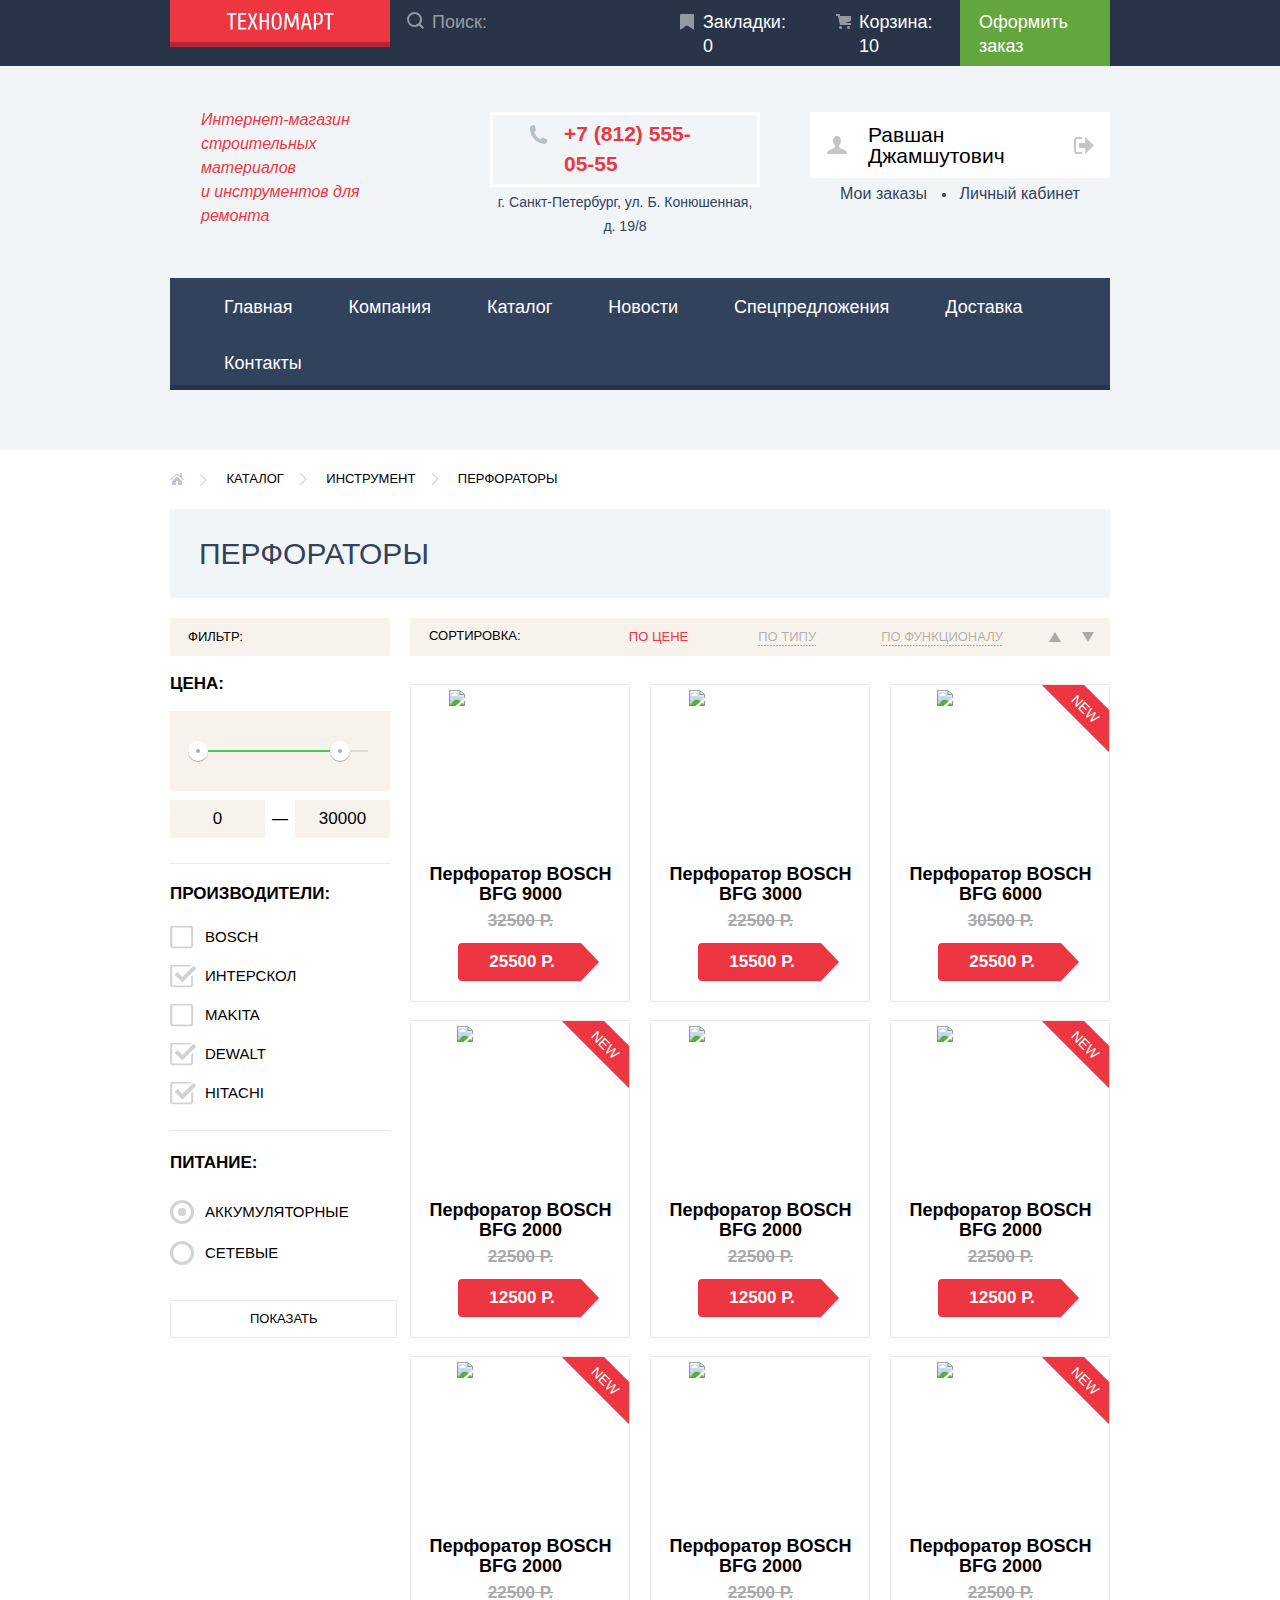
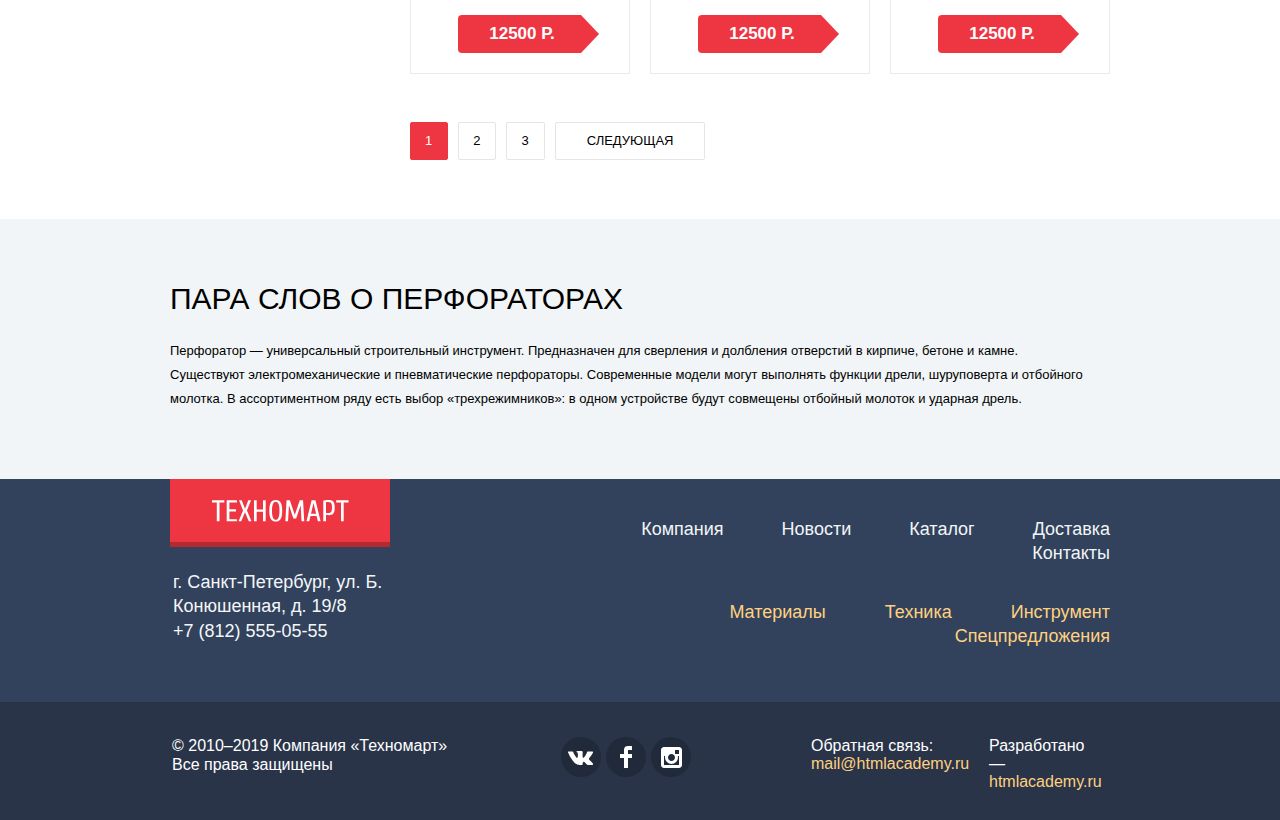
==== commit 74d37118: "Испраил классы в каталоге" ====
--- a/catalog.html
+++ b/catalog.html
@@ -29,7 +29,7 @@
         <label for="header-search"><span class="visually-hidden">Поиск по сайту</span></label>
       </form>
 
-      <ul class="header-menu__list">
+      <ul class="page-header__menu header-menu">
         <li class="header-menu__item">
           <a href="#" class="header-menu__link header-menu__link--bookmarks" aria-label="Перейти в закладки">Закладки:
             0</a>
@@ -46,7 +46,7 @@
   </div>
 
   <div class="container">
-    <div class="user-info">
+    <div class="page-header__user-info user-info">
       <div class="user-info__inner">
         <h2 class="user-info__title">Интернет-магазин <br> строительных материалов <br> и инструментов для ремонта</h2>
 
@@ -74,7 +74,7 @@
       </div>
 
       <nav>
-        <ul class="header-submenu__list">
+        <ul class="page-header__submenu header-submenu">
           <li class="header-submenu__item">
             <a href="index.html" class="header-submenu__link">Главная</a>
           </li>
@@ -217,12 +217,12 @@
       </section>
 
       <section class="catalog__sort sorting">
-        <form action="https://echo.htmlacademy.ru" class="sorting__form" method="get">
+        <form action="#" class="sorting__form" method="get">
           <h2 class="sorting__title">Сортировка:</h2>
 
           <ul class="sorting__list">
             <li class="sorting__item sorting__item--price">
-              <button class="btn sorting__btn" name="by-price" type="submit">По цене</button>
+              <button class="btn sorting__btn sorting__btn--current" name="by-price" type="submit">По цене</button>
             </li>
             <li class="sorting__item sorting__item--type">
               <button class="btn sorting__btn" name="by-type" type="submit">По типу</button>
@@ -479,7 +479,7 @@
           </li>
         </ul>
 
-        <ul class="secondary__links">
+        <ul class="secondary-links">
           <li class="secondary-links__item">
             <a href="#" class="secondary-links__link">Материалы</a>
           </li>
--- a/css/style.css
+++ b/css/style.css
@@ -155,6 +155,8 @@
   --input-border-color: #C5C5C5;
 
   --modal-footer-bg-color: #F4F4F4;
+
+  --sorting-underline: linear-gradient(to right, var(--basic-red) 40%, rgba(255, 255, 255, 0) 20%);
 
   --catalog-border-btn-color: #E5E5E5;
   --catalog-border-btn-hover-color: #C5C5C5;
@@ -294,6 +296,10 @@
   background-color: var(--main-btn-active-color);
 }
 
+.company-logo[href]:focus {
+  outline-offset: -2px;
+}
+
 /*Modal*/
 
 .modal {
@@ -324,7 +330,7 @@
   right: 0;
 }
 
-.modal-close:hover::after{
+.modal-close:hover::after {
   transform: scale(1.1);
 }
 
@@ -375,7 +381,7 @@
 }
 
 .filter-legend {
-  font-family: 'PT Sans', serif;
+  font-family: 'PT Sans', 'Arial', serif;
   font-weight: 700;
   font-size: 17px;
   line-height: 30px;
@@ -453,7 +459,11 @@
   background-color: var(--basic-white);
 }
 
-.header-menu__list {
+.page-header__search:focus {
+  outline-offset: -2px;
+}
+
+.header-menu {
   display: flex;
   flex-wrap: wrap;
   padding: 0;
@@ -553,6 +563,10 @@
 .header-menu__link--checkout:active {
   color: rgba(var(--main-text-white-rgb), 0.5);
   background-color: var(--order-btn-color);
+}
+
+.header-menu__link:focus {
+  outline-offset: -2px;
 }
 
 /*Submenu*/
@@ -812,7 +826,7 @@
 
 /*Submenu*/
 
-.header-submenu__list {
+.header-submenu {
   display: flex;
   flex-wrap: wrap;
   padding: 0 26px;
@@ -843,6 +857,10 @@
 
 .header-submenu__link:active {
   background-color: var(--nav-btn-active-color);
+}
+
+.header-submenu__link:focus {
+  outline-offset: -2px;
 }
 
 /*Features*/
@@ -1193,7 +1211,7 @@
 
 .product__name {
   margin: 0 0 8px;
-  font-family: 'PT Sans', serif;
+  font-family: 'PT Sans', 'Arial', serif;
   font-weight: 700;
   font-size: 18px;
   line-height: 20px;
@@ -1203,7 +1221,7 @@
 
 .product__old-price {
   margin-bottom: 13px;
-  font-family: 'PT Sans', serif;
+  font-family: 'PT Sans', 'Arial', serif;
   font-weight: 700;
   font-size: 17px;
   line-height: 18px;
@@ -1247,7 +1265,7 @@
 }
 
 .product__cost {
-  font-family: 'PT Sans', serif;
+  font-family: 'PT Sans', 'Arial', serif;
   font-weight: 700;
   font-size: 17px;
   line-height: 18px;
@@ -1350,7 +1368,7 @@
 }
 
 .services__desc {
-  font-family: 'PT Sans', serif;
+  font-family: 'PT Sans', 'Arial', serif;
   margin: 0;
   font-weight: 400;
   font-size: 13px;
@@ -1436,7 +1454,7 @@
   cursor: default;
 }
 
-.tab-content__list {
+.tab-content {
   padding: 0 0 0 80px;
   margin: 0;
   list-style: none;
@@ -1470,7 +1488,7 @@
 }
 
 .tab-content__desc {
-  font-family: 'PT Sans', serif;
+  font-family: 'PT Sans', 'Arial', serif;
   margin: 0 0 1px;
   font-weight: 400;
   font-size: 13px;
@@ -1543,7 +1561,7 @@
 }
 
 .about__desc {
-  font-family: 'PT Sans', serif;
+  font-family: 'PT Sans', 'Arial', serif;
   margin: 0;
   font-weight: 400;
   font-size: 13px;
@@ -1613,7 +1631,7 @@
 }
 
 .contacts__desc {
-  font-family: 'PT Sans', serif;
+  font-family: 'PT Sans', 'Arial', serif;
   margin: 0 0 33px;
   font-weight: 400;
   font-size: 13px;
@@ -1719,7 +1737,7 @@
   text-decoration: none;
 }
 
-.secondary__links {
+.secondary-links {
   display: flex;
   justify-content: flex-end;
   flex-wrap: wrap;
@@ -1896,7 +1914,7 @@
 }
 
 .modal-feedback__input::placeholder {
-  font-family: 'PT Sans', serif;
+  font-family: 'PT Sans', 'Arial', serif;
   font-weight: 400;
   font-size: 13px;
   line-height: 24px;
@@ -2037,7 +2055,7 @@
 }
 
 .breadcrumb__link {
-  font-family: 'PT Sans', serif;
+  font-family: 'PT Sans', 'Arial', serif;
   font-weight: 400;
   font-size: 13px;
   line-height: 18px;
@@ -2085,7 +2103,7 @@
 .catalog__inner {
   display: grid;
   grid-template: min-content 1fr / 220px 1fr;
-  column-gap: 21px;
+  column-gap: 20px;
   row-gap: 28px;
 }
 
@@ -2104,7 +2122,7 @@
 
 .filter__title {
   margin: 0;
-  font-family: 'PT Sans', serif;
+  font-family: 'PT Sans', 'Arial', serif;
   font-weight: 400;
   font-size: 13px;
   line-height: 18px;
@@ -2200,7 +2218,7 @@
   padding: 10px;
   width: 95px;
   height: 38px;
-  font-family: 'PT Sans', serif;
+  font-family: 'PT Sans', 'Arial', serif;
   font-weight: 400;
   font-size: 17px;
   line-height: 18px;
@@ -2225,7 +2243,7 @@
 }
 
 .filter-price__divider {
-  font-family: 'PT Sans', serif;
+  font-family: 'PT Sans', 'Arial', serif;
   font-weight: 400;
   font-size: 16px;
   line-height: 18px;
@@ -2262,7 +2280,7 @@
 
 .filter-brand__label {
   position: relative;
-  font-family: 'PT Sans', serif;
+  font-family: 'PT Sans', 'Arial', serif;
   font-weight: 400;
   font-size: 15px;
   line-height: 19px;
@@ -2349,7 +2367,7 @@
 
 .filter-supply__label {
   position: relative;
-  font-family: 'PT Sans', serif;
+  font-family: 'PT Sans', 'Arial', serif;
   font-weight: 400;
   font-size: 15px;
   line-height: 19px;
@@ -2404,7 +2422,7 @@
 
 .filter__btn {
   padding: 9px 78px 9px 79px;
-  font-family: 'PT Sans', serif;
+  font-family: 'PT Sans', 'Arial', serif;
   font-weight: 400;
   font-size: 13px;
   line-height: 18px;
@@ -2424,7 +2442,7 @@
 .sorting {
   grid-column: 2 / 3;
   grid-row: 1 / 2;
-  padding: 9px 16px 9px 19px;
+  padding: 9px 16px 4px 19px;
   width: 700px;
   min-height: 38px;
   background-color: var(--form-special-color);
@@ -2438,7 +2456,7 @@
 .sorting__title {
   margin: 0;
   max-width: 165px;
-  font-family: 'PT Sans', serif;
+  font-family: 'PT Sans', 'Arial', serif;
   font-weight: 400;
   font-size: 13px;
   line-height: 18px;
@@ -2454,6 +2472,10 @@
   list-style: none;
 }
 
+.sorting__item {
+  margin-bottom: 5px;
+}
+
 .sorting__item--price {
   margin-right: 70px;
 }
@@ -2471,14 +2493,14 @@
 }
 
 .sorting__btn {
-  font-family: 'PT Sans', serif;
+  font-family: 'PT Sans', 'Arial', serif;
   font-weight: 400;
   font-size: 13px;
   line-height: 18px;
   color: rgba(var(--main-text-dark-rgb), 0.3);
   text-transform: uppercase;
   text-decoration: none;
-  background-image: linear-gradient(to right, var(--basic-red) 40%, rgba(255, 255, 255, 0) 20%);
+  background-image: var(--sorting-underline);
   background-position: bottom;
   background-size: 3px 1px;
   background-repeat: repeat-x;
@@ -2495,6 +2517,17 @@
   color: var(--basic-red);
   border: none;
 }
+
+.sorting__btn--current,
+.sorting__btn--current:hover,
+.sorting__btn--current:active,
+.sorting__btn--current:focus {
+  color: var(--basic-red);
+  border: none;
+  background: none;
+  cursor: default;
+}
+
 
 .sorting__arrow {
   width: 11px;
@@ -2520,12 +2553,12 @@
 
 .sorting__arrow--up:active {
   border-color: transparent transparent var(--basic-red) transparent;
-   opacity: 1;
+  opacity: 1;
 }
 
 .sorting__arrow--down:active {
   border-color: var(--basic-red) transparent transparent transparent;
-   opacity: 1;
+  opacity: 1;
 }
 
 /*Catalog product*/
@@ -2566,7 +2599,7 @@
 
 .pagination__link {
   padding: 9px 15px 9px 14px;
-  font-family: 'PT Sans', serif;
+  font-family: 'PT Sans', 'Arial', serif;
   font-weight: 400;
   font-size: 13px;
   line-height: 18px;
@@ -2597,6 +2630,11 @@
   border-color: var(--basic-red);
 }
 
+.pagination__link--current:hover,
+.pagination__link--current:active {
+  border-color: var(--basic-red);
+}
+
 /*Product information*/
 
 .product-info {
@@ -2614,7 +2652,7 @@
 }
 
 .product-info__desc {
-  font-family: 'PT Sans', serif;
+  font-family: 'PT Sans', 'Arial', serif;
   margin: 0;
   font-weight: 400;
   font-size: 13px;
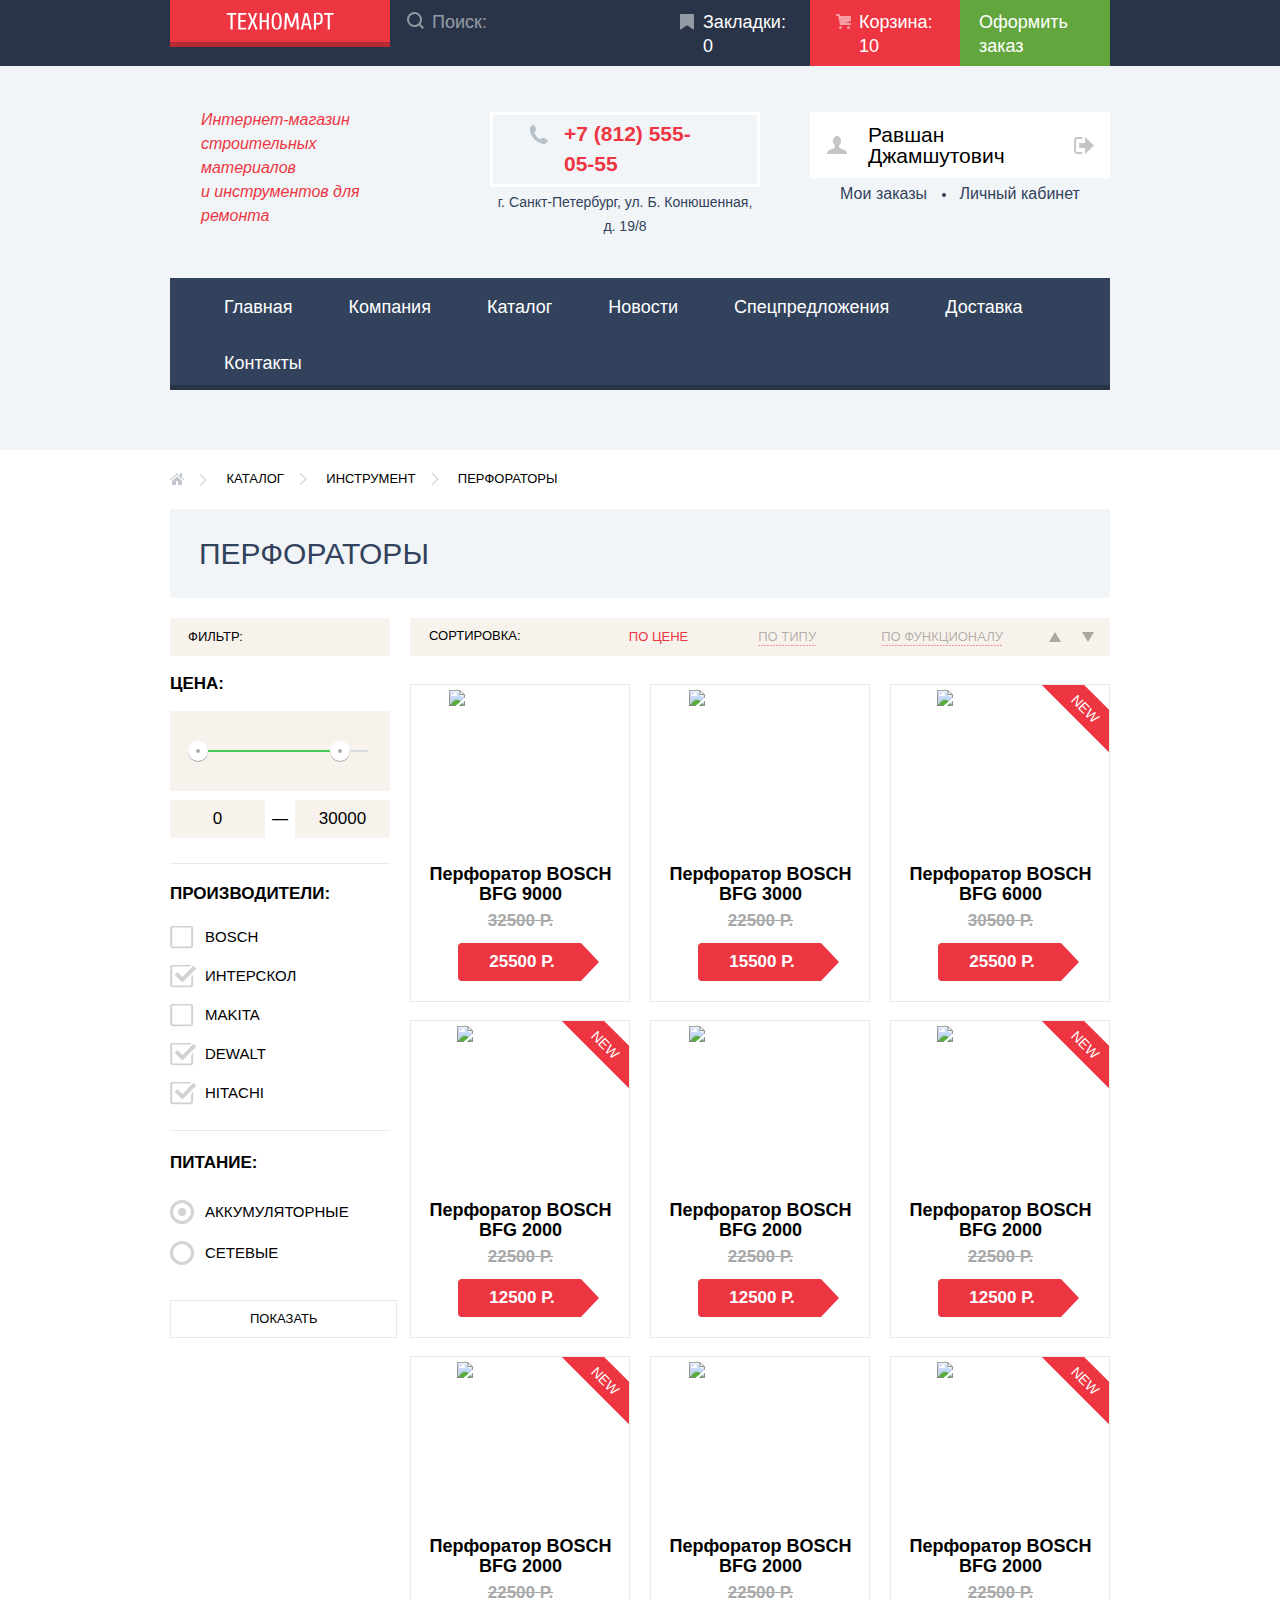
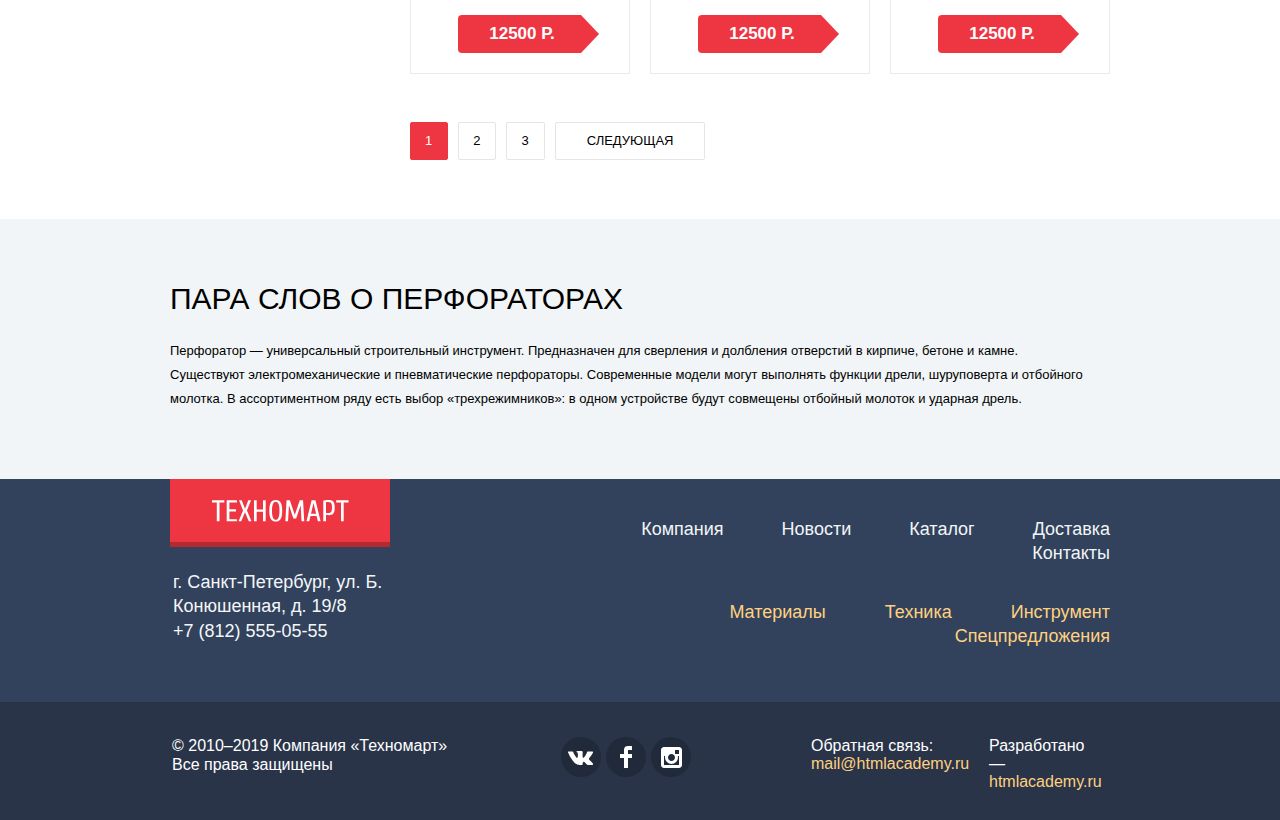
==== commit 793eba77: "Добавил лейбл логотипу на странице каталога" ====
--- a/catalog.html
+++ b/catalog.html
@@ -15,7 +15,7 @@
 <header class="page-header">
   <div class="page-header__wrapper">
     <div class="container page-header__inner">
-      <a class="company-logo page-header__logo" href="index.html">
+      <a class="company-logo page-header__logo" aria-label="Перейти на главную страницу" href="index.html">
         <svg width="108" height="18" aria-label="Логотип компании Техномарт" role="img" fill="none"
              xmlns="http://www.w3.org/2000/svg">
           <path class="header-logo" fill-rule="evenodd" clip-rule="evenodd"
@@ -35,7 +35,7 @@
             0</a>
         </li>
         <li class="header-menu__item">
-          <a href="#" class="header-menu__link header-menu__link--cart" aria-label="Перейти в корзину">Корзина: 10</a>
+          <a href="#" class="header-menu__link header-menu__link--cart header-menu__link--current" aria-label="Перейти в корзину">Корзина: 10</a>
         </li>
         <li class="header-menu__item">
           <a href="#" class="header-menu__link header-menu__link--checkout"
@@ -48,7 +48,7 @@
   <div class="container">
     <div class="page-header__user-info user-info">
       <div class="user-info__inner">
-        <h2 class="user-info__title">Интернет-магазин <br> строительных материалов <br> и инструментов для ремонта</h2>
+        <p class="user-info__lead">Интернет-магазин <br> строительных материалов <br> и инструментов для ремонта</p>
 
         <div class="user-info__contacts">
           <a href="tel:7812550555" class="user-info__phone" aria-label="Сделать звонок">+7 (812) 555-05-55</a>
@@ -144,7 +144,7 @@
             <div class="filter-price__range" aria-label="Укажите диапозон цены">
               <div class="filter-price__controls">
                 <div class="filter-price__scale">
-                  <div class="filter-price__bar" style="width: 80%;margin-left: 0"></div>
+                  <div class="filter-price__bar"></div>
                 </div>
                 <div class="toggle toggle-min" tabindex="0"></div>
                 <div class="toggle toggle-max" tabindex="0"></div>
@@ -446,7 +446,7 @@
   <div class="container">
     <div class="page-footer__inner">
       <div class="page-footer__info">
-        <a class="company-logo page-footer__logo" href="index.html">
+        <a class="company-logo page-footer__logo" aria-label="Перейти на главную страницу" href="index.html">
           <svg width="138" height="23" aria-label="Логотип компании Техномарт" role="img" fill="none"
                xmlns="http://www.w3.org/2000/svg">
             <path class="footer-logo" fill-rule="evenodd" clip-rule="evenodd"
--- a/css/style.css
+++ b/css/style.css
@@ -317,7 +317,7 @@
 .modal-close {
   position: absolute;
   top: 14px;
-  right: 19px;
+  right: 11px;
   width: 21px;
   height: 21px;
   z-index: 2;
@@ -335,7 +335,7 @@
 }
 
 .modal-bottom {
-  padding: 37px 88px 37px 72px;
+  padding: 38px 80px 37px 80px;
   min-height: 112px;
   background-color: var(--modal-footer-bg-color);
 }
@@ -579,7 +579,7 @@
   margin-bottom: 40px;
 }
 
-.user-info__title {
+.user-info__lead {
   margin: 0 23px 0 0;
   padding: 0 0 0 31px;
   max-width: 228px;
@@ -590,7 +590,7 @@
   color: var(--main-text-red-color);
 }
 
-.page-catalog .user-info__title {
+.page-catalog .user-info__lead {
   margin: 0 42px 0 0;
 }
 
@@ -1008,6 +1008,7 @@
   height: 100%;
   object-fit: cover;
   z-index: -1;
+  background-color: var(--reserve-slider-color);
 }
 
 .promo-slider__link {
@@ -1886,6 +1887,7 @@
 /*Feedback modal*/
 
 .modal-feedback {
+  margin-left: -8px;
   width: 620px;
   min-height: 423px;
 }
@@ -1893,7 +1895,7 @@
 .modal-feedback__wrapper {
   display: grid;
   grid-template-columns: repeat(2, 1fr);
-  padding: 40px 89px 0 73px;
+  padding: 39px 80px 0 81px;
   column-gap: 22px;
   row-gap: 13px;
 }
@@ -1953,12 +1955,18 @@
 /*Modal map*/
 
 .modal-map {
-  width: 943px;
+  margin-left: -8px;
+  width: 940px;
   height: 450px;
 }
 
 .modal-map__container {
   height: 450px;
+}
+
+.modal-map__close {
+  top: 10px;
+  right: 9px;
 }
 
 /*Modal add cart*/
@@ -2164,7 +2172,8 @@
 }
 
 .filter-price__bar {
-  width: 50%;
+  width: 80%;
+  margin-left: 0;
   height: 2px;
   background-color: var(--price-range-bar-color);
 }
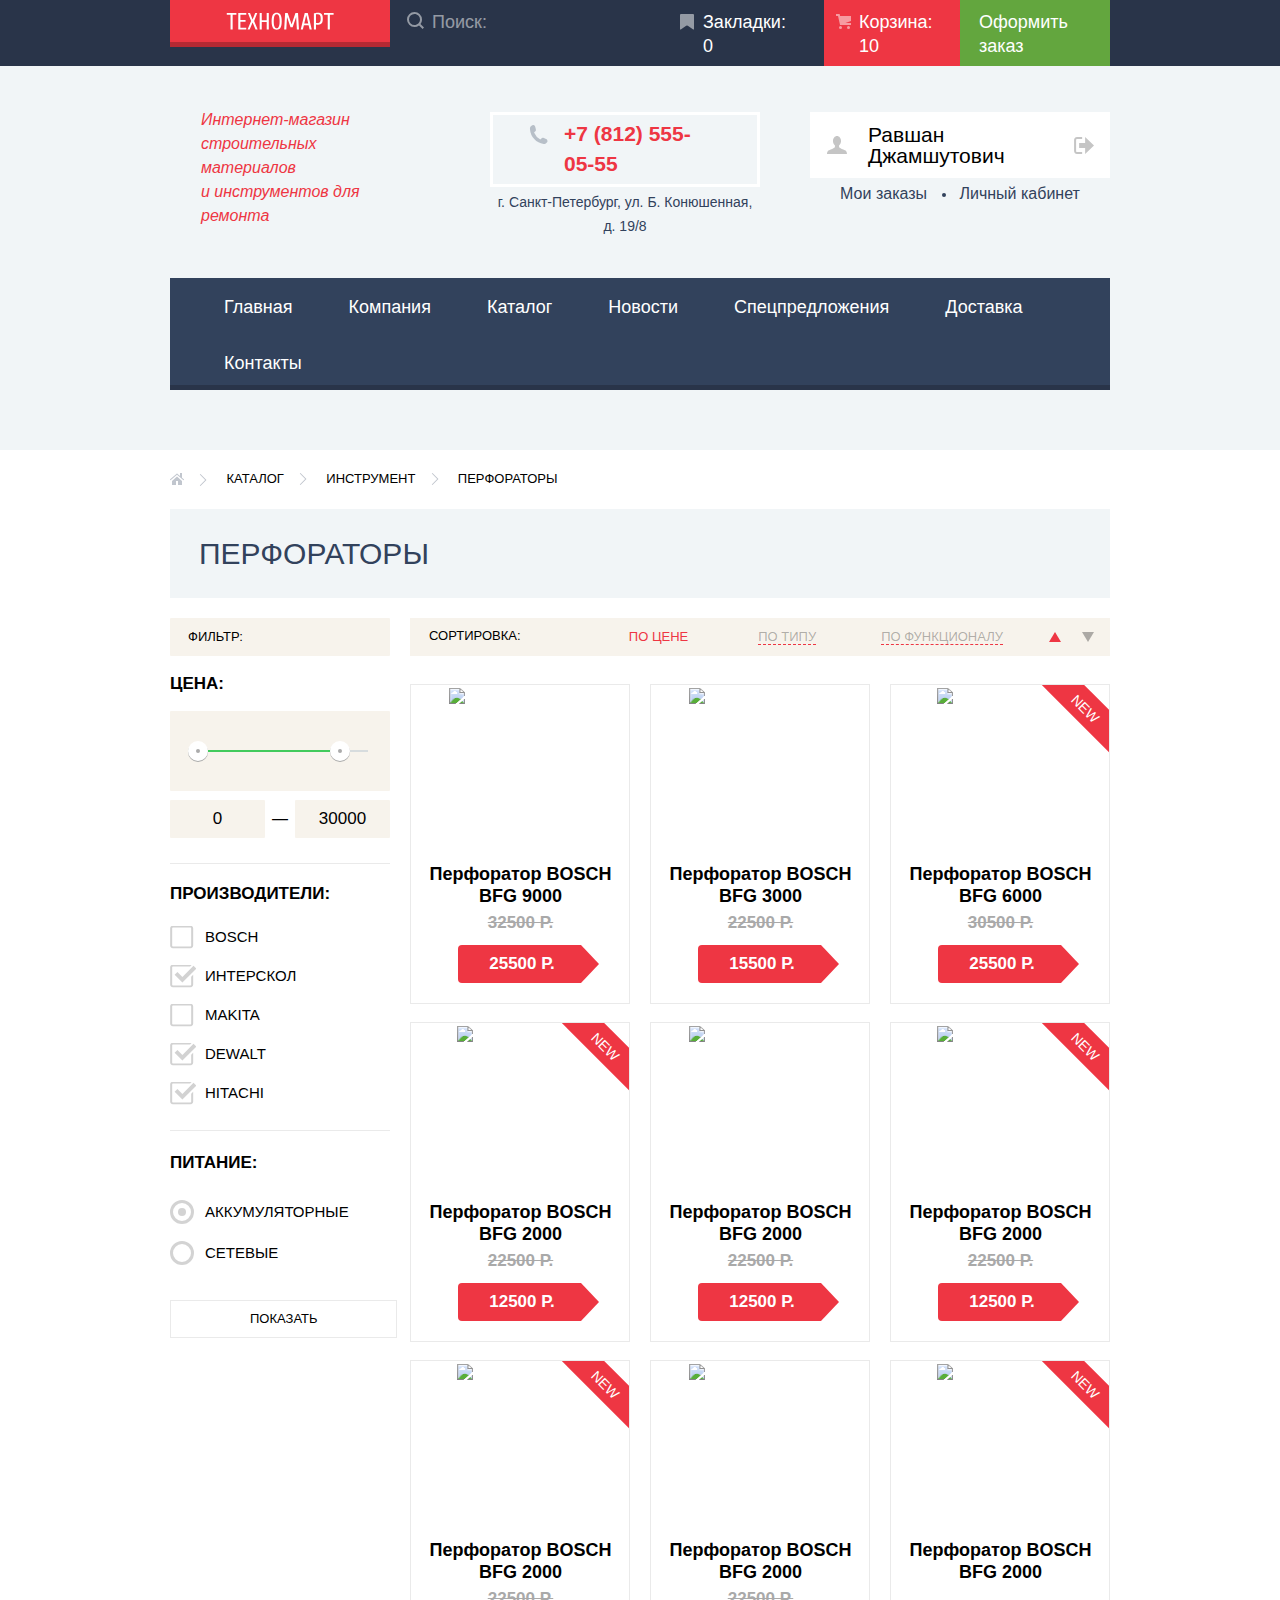
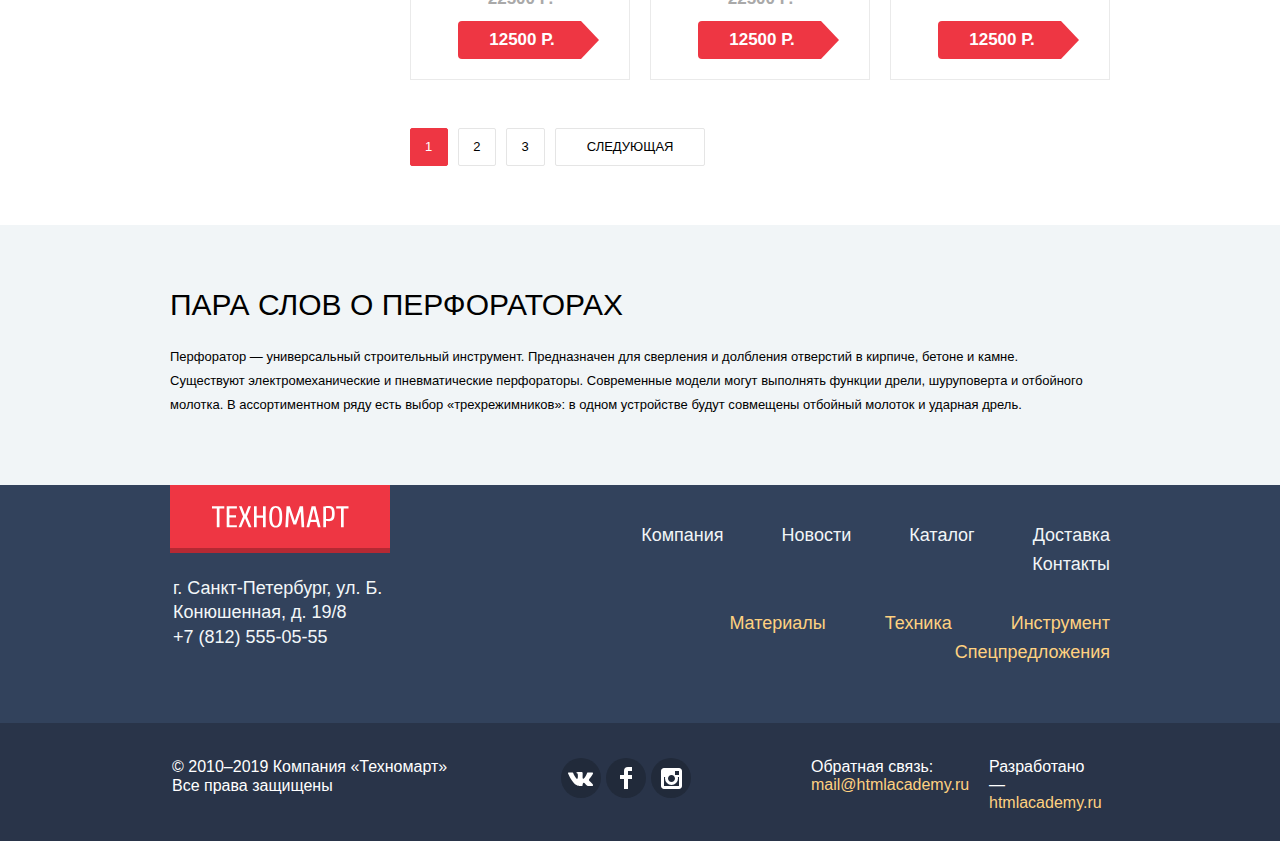
==== commit e4fb0d5c: "Исправил ошибки" ====
--- a/catalog.html
+++ b/catalog.html
@@ -6,7 +6,7 @@
   <link rel="icon" href="favicon.ico">
   <link rel="icon" href="favicon/icon.svg" type="image/svg+xml">
   <link rel="apple-touch-icon" href="favicon/apple180x180.png">
-  <!--    <link rel="manifest" href="manifest.webmanifest">-->
+<!--  <link rel="manifest" href="manifest.webmanifest">-->
   <link rel="stylesheet" href="css/normalize.css">
   <link rel="stylesheet" href="css/style.css">
   <title>HTML Academy: Техномарт</title>
@@ -231,7 +231,7 @@
               <button class="btn sorting__btn" name="by-functional" type="submit">По функционалу</button>
             </li>
             <li class="sorting__item sorting__item--up">
-              <button class="btn sorting__arrow sorting__arrow--up" name="to-up" type="submit"><span
+              <button class="btn sorting__arrow sorting__arrow--up sorting__arrow--up-current" name="to-up" type="submit"><span
                 class="visually-hidden">По возрастанию</span>
               </button>
             </li>
@@ -246,7 +246,14 @@
 
       <section class="catalog__content">
         <ul class="catalog__product product">
-          <li class="product__item" tabindex="0">
+          <li class="product__item">
+            <h3 class="product__name">
+              <a href="#" class="product__link" aria-label="Перейти на страницу товара">Перфоратор BOSCH <br> BFG 9000</a>
+            </h3>
+            <span class="product__old-price"><s>32500 Р.</s></span>
+              <div class="product__price">
+                <strong class="product__cost">25500 Р.</strong>
+              </div>
             <div class="product__container">
               <img src="img/product-img3.jpg" alt="Синий перфоратор фирмы Bosch, модель BFG 9000"
                    class="product__photo" width="144" height="128">
@@ -255,15 +262,15 @@
                 <button class="btn product__bookmark" type="button">В закладки</button>
               </div>
             </div>
-            <h3 class="product__name">Перфоратор BOSCH <br> BFG 9000</h3>
-            <span class="product__old-price"><s>32500 Р.</s></span>
-            <div class="product__price">
-              <div class="product__red-label">
-                <strong class="product__cost">25500 Р.</strong>
-              </div>
-            </div>
-          </li>
-          <li class="product__item" tabindex="0">
+          </li>
+          <li class="product__item">
+            <h3 class="product__name">
+              <a href="#" class="product__link">Перфоратор BOSCH <br> BFG 3000</a>
+            </h3>
+            <span class="product__old-price"><s>22500 Р.</s></span>
+              <div class="product__price">
+                <strong class="product__cost">15500 Р.</strong>
+              </div>
             <div class="product__container">
               <img src="img/product-img3.jpg" alt="Синий перфоратор фирмы Bosch, модель BFG 9000"
                    class="product__photo" width="144" height="128">
@@ -272,16 +279,16 @@
                 <button class="btn product__bookmark" type="button">В закладки</button>
               </div>
             </div>
-            <h3 class="product__name">Перфоратор BOSCH <br> BFG 3000</h3>
-            <span class="product__old-price"><s>22500 Р.</s></span>
-            <div class="product__price">
-              <div class="product__red-label">
-                <strong class="product__cost">15500 Р.</strong>
-              </div>
-            </div>
-          </li>
-          <li class="product__item" tabindex="0">
+          </li>
+          <li class="product__item">
             <div class="promo-label promo-label--product" aria-label="Новинка!" role="note">new</div>
+            <h3 class="product__name">
+              <a href="#" class="product__link">Перфоратор BOSCH <br> BFG 6000</a>
+            </h3>
+            <span class="product__old-price"><s>30500 Р.</s></span>
+              <div class="product__price">
+                <strong class="product__cost">25500 Р.</strong>
+              </div>
             <div class="product__container">
               <img src="img/product-img2.jpg" alt="Синий перфоратор фирмы Bosch, модель BFG 9000"
                    class="product__photo" width="127" height="112">
@@ -290,16 +297,16 @@
                 <button class="btn product__bookmark" type="button">В закладки</button>
               </div>
             </div>
-            <h3 class="product__name">Перфоратор BOSCH <br> BFG 6000</h3>
-            <span class="product__old-price"><s>30500 Р.</s></span>
-            <div class="product__price">
-              <div class="product__red-label">
-                <strong class="product__cost">25500 Р.</strong>
-              </div>
-            </div>
-          </li>
-          <li class="product__item" tabindex="0">
+          </li>
+          <li class="product__item">
             <div class="promo-label promo-label--product" aria-label="Новинка!" role="note">new</div>
+            <h3 class="product__name">
+              <a href="#" class="product__link">Перфоратор BOSCH <br> BFG 2000</a>
+            </h3>
+            <span class="product__old-price"><s>22500 Р.</s></span>
+              <div class="product__price">
+                <strong class="product__cost">12500 Р.</strong>
+              </div>
             <div class="product__container">
               <img src="img/product-img2.jpg" alt="Синий перфоратор фирмы Bosch, модель BFG 9000"
                    class="product__photo" width="127" height="112">
@@ -308,15 +315,15 @@
                 <button class="btn product__bookmark" type="button">В закладки</button>
               </div>
             </div>
-            <h3 class="product__name">Перфоратор BOSCH <br> BFG 2000</h3>
+          </li>
+          <li class="product__item">
+            <h3 class="product__name">
+              <a href="#" class="product__link">Перфоратор BOSCH <br> BFG 2000</a>
+            </h3>
             <span class="product__old-price"><s>22500 Р.</s></span>
-            <div class="product__price">
-              <div class="product__red-label">
+              <div class="product__price">
                 <strong class="product__cost">12500 Р.</strong>
               </div>
-            </div>
-          </li>
-          <li class="product__item" tabindex="0">
             <div class="product__container">
               <img src="img/product-img3.jpg" alt="Синий перфоратор фирмы Bosch, модель BFG 9000"
                    class="product__photo" width="144" height="128">
@@ -325,16 +332,16 @@
                 <button class="btn product__bookmark" type="button">В закладки</button>
               </div>
             </div>
-            <h3 class="product__name">Перфоратор BOSCH <br> BFG 2000</h3>
+          </li>
+          <li class="product__item">
+            <div class="promo-label promo-label--product" aria-label="Новинка!" role="note">new</div>
+            <h3 class="product__name">
+              <a href="#" class="product__link">Перфоратор BOSCH <br> BFG 2000</a>
+            </h3>
             <span class="product__old-price"><s>22500 Р.</s></span>
-            <div class="product__price">
-              <div class="product__red-label">
+              <div class="product__price">
                 <strong class="product__cost">12500 Р.</strong>
               </div>
-            </div>
-          </li>
-          <li class="product__item" tabindex="0">
-            <div class="promo-label promo-label--product" aria-label="Новинка!" role="note">new</div>
             <div class="product__container">
               <img src="img/product-img2.jpg" alt="Синий перфоратор фирмы Bosch, модель BFG 9000"
                    class="product__photo" width="127" height="112">
@@ -343,16 +350,16 @@
                 <button class="btn product__bookmark" type="button">В закладки</button>
               </div>
             </div>
-            <h3 class="product__name">Перфоратор BOSCH <br> BFG 2000</h3>
+          </li>
+          <li class="product__item">
+            <div class="promo-label promo-label--product" aria-label="Новинка!" role="note">new</div>
+            <h3 class="product__name">
+              <a href="#" class="product__link">Перфоратор BOSCH <br> BFG 2000</a>
+            </h3>
             <span class="product__old-price"><s>22500 Р.</s></span>
-            <div class="product__price">
-              <div class="product__red-label">
+              <div class="product__price">
                 <strong class="product__cost">12500 Р.</strong>
               </div>
-            </div>
-          </li>
-          <li class="product__item" tabindex="0">
-            <div class="promo-label promo-label--product" aria-label="Новинка!" role="note">new</div>
             <div class="product__container">
               <img src="img/product-img2.jpg" alt="Синий перфоратор фирмы Bosch, модель BFG 9000"
                    class="product__photo" width="127" height="112">
@@ -361,15 +368,15 @@
                 <button class="btn product__bookmark" type="button">В закладки</button>
               </div>
             </div>
-            <h3 class="product__name">Перфоратор BOSCH <br> BFG 2000</h3>
+          </li>
+          <li class="product__item">
+            <h3 class="product__name">
+              <a href="#" class="product__link">Перфоратор BOSCH <br> BFG 2000</a>
+            </h3>
             <span class="product__old-price"><s>22500 Р.</s></span>
-            <div class="product__price">
-              <div class="product__red-label">
+              <div class="product__price">
                 <strong class="product__cost">12500 Р.</strong>
               </div>
-            </div>
-          </li>
-          <li class="product__item" tabindex="0">
             <div class="product__container">
               <img src="img/product-img3.jpg" alt="Синий перфоратор фирмы Bosch, модель BFG 9000"
                    class="product__photo" width="144" height="128">
@@ -378,29 +385,22 @@
                 <button class="btn product__bookmark" type="button">В закладки</button>
               </div>
             </div>
-            <h3 class="product__name">Перфоратор BOSCH <br> BFG 2000</h3>
-            <span class="product__old-price"><s>22500 Р.</s></span>
-            <div class="product__price">
-              <div class="product__red-label">
+          </li>
+          <li class="product__item">
+            <div class="promo-label promo-label--product" aria-label="Новинка!" role="note">new</div>
+            <h3 class="product__name">
+              <a href="#" class="product__link">Перфоратор BOSCH <br> BFG 2000</a>
+            </h3>
+            <span class="product__old-price"><s></s></span>
+              <div class="product__price">
                 <strong class="product__cost">12500 Р.</strong>
               </div>
-            </div>
-          </li>
-          <li class="product__item" tabindex="0">
-            <div class="promo-label promo-label--product" aria-label="Новинка!" role="note">new</div>
             <div class="product__container">
               <img src="img/product-img2.jpg" alt="Синий перфоратор фирмы Bosch, модель BFG 9000"
                    class="product__photo" width="127" height="112">
               <div class="product__control">
                 <button class="btn product__order" type="button">Купить</button>
                 <button class="btn product__bookmark" type="button">В закладки</button>
-              </div>
-            </div>
-            <h3 class="product__name">Перфоратор BOSCH <br> BFG 2000</h3>
-            <span class="product__old-price"><s>22500 Р.</s></span>
-            <div class="product__price">
-              <div class="product__red-label">
-                <strong class="product__cost">12500 Р.</strong>
               </div>
             </div>
           </li>
@@ -505,7 +505,6 @@
           <p class="footer-bottom__right">Все права защищены</p>
         </div>
 
-
         <ul class="footer-social">
           <li class="footer-social__item">
             <a href="#" class="footer-social__link footer-social__link--vk" aria-label="Перейти в VK">
--- a/css/style.css
+++ b/css/style.css
@@ -156,7 +156,7 @@
 
   --modal-footer-bg-color: #F4F4F4;
 
-  --sorting-underline: linear-gradient(to right, var(--basic-red) 40%, rgba(255, 255, 255, 0) 20%);
+  --sorting-underline: var(--basic-red);
 
   --catalog-border-btn-color: #E5E5E5;
   --catalog-border-btn-hover-color: #C5C5C5;
@@ -183,7 +183,7 @@
 .page-catalog {
   display: grid;
   grid-template-rows: min-content 1fr min-content;
-  font-family: 'Cuprum', 'Arial', serif;
+  font-family: 'Cuprum', 'Arial', sans-serif;
   margin: 0;
   padding: 0;
   color: var(--main-text-white-color);
@@ -381,7 +381,7 @@
 }
 
 .filter-legend {
-  font-family: 'PT Sans', 'Arial', serif;
+  font-family: 'PT Sans', 'Arial', sans-serif;
   font-weight: 700;
   font-size: 17px;
   line-height: 30px;
@@ -482,6 +482,7 @@
 
 .header-menu__link--bookmarks {
   position: relative;
+  width: 164px;
   font-weight: 400;
   font-size: 18px;
   line-height: 24px;
@@ -514,8 +515,9 @@
 }
 
 .header-menu__link--cart {
+  width: 136px;
   position: relative;
-  padding: 10px 15px 8px 49px;
+  padding: 10px 10px 8px 35px;
   font-weight: 400;
   font-size: 18px;
   line-height: 24px;
@@ -526,7 +528,7 @@
   content: url('data:image/svg+xml,%3Csvg width="15" height="15" fill="none" xmlns="http://www.w3.org/2000/svg"%3E%3Cpath d="M4.5 15a1.5 1.5 0 100-3 1.5 1.5 0 000 3zM12.5 15a1.5 1.5 0 100-3 1.5 1.5 0 000 3zM15 2H4.07l-.42-2H0v2h2.03l1.99 9H15V9H9.44L15 6.95V2z" fill="%23fff"/%3E%3C/svg%3E');
   position: absolute;
   top: 11px;
-  left: 26px;
+  left: 12px;
   width: 14px;
   height: 16px;
   opacity: 0.5;
@@ -1089,7 +1091,7 @@
 }
 
 .popular-product__title {
-  margin: 0;
+  margin: 0 10px 0 0;
   font-weight: 400;
   font-size: 30px;
   line-height: 31px;
@@ -1121,7 +1123,7 @@
   display: flex;
   flex-direction: column;
   align-items: center;
-  padding: 5px 16px 20px 17px;
+  padding: 3px 16px 20px 17px;
   width: 220px;
   min-height: 318px;
   border: 1px solid var(--items-border-color);
@@ -1129,8 +1131,9 @@
   transition: .1s all;
 }
 
+
 .product__item:hover,
-.product__item:focus {
+.product__item:focus-within {
   box-shadow: 0 0 15px 2px var(--items-shadow-color);
 }
 
@@ -1142,9 +1145,10 @@
 .product__container {
   display: flex;
   justify-content: center;
-  margin-bottom: 10px;
+  margin-bottom: 11px;
   width: 100%;
   min-height: 164px;
+  order: -1;
 }
 
 .product__photo {
@@ -1169,7 +1173,6 @@
   background-color: var(--order-btn-color);
   box-shadow: inset 0 -3px 0 var(--order-btn-shadow-color);
   border-radius: 2px;
-
 }
 
 .product__order::before {
@@ -1211,18 +1214,29 @@
 }
 
 .product__name {
-  margin: 0 0 8px;
-  font-family: 'PT Sans', 'Arial', serif;
+  margin: 0 0 7px;
+  text-align: center;
+}
+
+.product__link {
+  font-family: 'PT Sans', 'Arial', sans-serif;
   font-weight: 700;
   font-size: 18px;
   line-height: 20px;
-  text-align: center;
-  color: var(--main-text-dark-color);
+  color: var(--main-text-dark-color);
+  text-decoration: none;
+}
+
+.product__link:hover,
+.product__link:active,
+.product__link:focus {
+  color: var(--basic-red);
 }
 
 .product__old-price {
-  margin-bottom: 13px;
-  font-family: 'PT Sans', 'Arial', serif;
+  margin-bottom: 9px;
+  min-height: 22px;
+  font-family: 'PT Sans', 'Arial', sans-serif;
   font-weight: 700;
   font-size: 17px;
   line-height: 18px;
@@ -1240,12 +1254,9 @@
 }
 
 .product__price {
-  padding-right: 3px;
-}
-
-.product__red-label {
   position: relative;
   padding: 10px 20px 9px 26px;
+  margin-right: 3px;
   width: 123px;
   min-height: 38px;
   text-align: center;
@@ -1254,7 +1265,7 @@
   border-bottom-left-radius: 4px;
 }
 
-.product__red-label::after {
+.product__price::after {
   content: '';
   position: absolute;
   top: 0;
@@ -1266,7 +1277,7 @@
 }
 
 .product__cost {
-  font-family: 'PT Sans', 'Arial', serif;
+  font-family: 'PT Sans', 'Arial', sans-serif;
   font-weight: 700;
   font-size: 17px;
   line-height: 18px;
@@ -1299,7 +1310,7 @@
 }
 
 .brands__title {
-  margin: 0;
+  margin: 0 10px 0 0;
   font-weight: 400;
   font-size: 30px;
   line-height: 31px;
@@ -1369,7 +1380,7 @@
 }
 
 .services__desc {
-  font-family: 'PT Sans', 'Arial', serif;
+  font-family: 'PT Sans', 'Arial', sans-serif;
   margin: 0;
   font-weight: 400;
   font-size: 13px;
@@ -1489,7 +1500,7 @@
 }
 
 .tab-content__desc {
-  font-family: 'PT Sans', 'Arial', serif;
+  font-family: 'PT Sans', 'Arial', sans-serif;
   margin: 0 0 1px;
   font-weight: 400;
   font-size: 13px;
@@ -1562,7 +1573,7 @@
 }
 
 .about__desc {
-  font-family: 'PT Sans', 'Arial', serif;
+  font-family: 'PT Sans', 'Arial', sans-serif;
   margin: 0;
   font-weight: 400;
   font-size: 13px;
@@ -1632,7 +1643,7 @@
 }
 
 .contacts__desc {
-  font-family: 'PT Sans', 'Arial', serif;
+  font-family: 'PT Sans', 'Arial', sans-serif;
   margin: 0 0 33px;
   font-weight: 400;
   font-size: 13px;
@@ -1640,8 +1651,12 @@
   color: var(--main-text-dark-color);
 }
 
+.contacts__link {
+  margin-bottom: 25px;
+}
+
 .contacts__map {
-  margin-bottom: 25px;
+  display: block;
   cursor: pointer;
 }
 
@@ -1712,8 +1727,12 @@
   justify-content: flex-end;
   flex-wrap: wrap;
   padding: 0;
-  margin: 0 0 35px;
+  margin: 0 0 30px;
   list-style: none;
+}
+
+.main-links__item {
+  margin-bottom: 5px;
 }
 
 .main-links__item:not(:first-child) {
@@ -1745,6 +1764,10 @@
   padding: 0;
   margin: 0;
   list-style: none;
+}
+
+.secondary-links__item {
+  margin-bottom: 5px;
 }
 
 .secondary-links__item:not(:first-child) {
@@ -1916,7 +1939,7 @@
 }
 
 .modal-feedback__input::placeholder {
-  font-family: 'PT Sans', 'Arial', serif;
+  font-family: 'PT Sans', 'Arial', sans-serif;
   font-weight: 400;
   font-size: 13px;
   line-height: 24px;
@@ -2063,7 +2086,7 @@
 }
 
 .breadcrumb__link {
-  font-family: 'PT Sans', 'Arial', serif;
+  font-family: 'PT Sans', 'Arial', sans-serif;
   font-weight: 400;
   font-size: 13px;
   line-height: 18px;
@@ -2130,7 +2153,7 @@
 
 .filter__title {
   margin: 0;
-  font-family: 'PT Sans', 'Arial', serif;
+  font-family: 'PT Sans', 'Arial', sans-serif;
   font-weight: 400;
   font-size: 13px;
   line-height: 18px;
@@ -2227,7 +2250,7 @@
   padding: 10px;
   width: 95px;
   height: 38px;
-  font-family: 'PT Sans', 'Arial', serif;
+  font-family: 'PT Sans', 'Arial', sans-serif;
   font-weight: 400;
   font-size: 17px;
   line-height: 18px;
@@ -2252,7 +2275,7 @@
 }
 
 .filter-price__divider {
-  font-family: 'PT Sans', 'Arial', serif;
+  font-family: 'PT Sans', 'Arial', sans-serif;
   font-weight: 400;
   font-size: 16px;
   line-height: 18px;
@@ -2289,7 +2312,7 @@
 
 .filter-brand__label {
   position: relative;
-  font-family: 'PT Sans', 'Arial', serif;
+  font-family: 'PT Sans', 'Arial', sans-serif;
   font-weight: 400;
   font-size: 15px;
   line-height: 19px;
@@ -2376,7 +2399,7 @@
 
 .filter-supply__label {
   position: relative;
-  font-family: 'PT Sans', 'Arial', serif;
+  font-family: 'PT Sans', 'Arial', sans-serif;
   font-weight: 400;
   font-size: 15px;
   line-height: 19px;
@@ -2431,7 +2454,7 @@
 
 .filter__btn {
   padding: 9px 78px 9px 79px;
-  font-family: 'PT Sans', 'Arial', serif;
+  font-family: 'PT Sans', 'Arial', sans-serif;
   font-weight: 400;
   font-size: 13px;
   line-height: 18px;
@@ -2465,7 +2488,7 @@
 .sorting__title {
   margin: 0;
   max-width: 165px;
-  font-family: 'PT Sans', 'Arial', serif;
+  font-family: 'PT Sans', 'Arial', sans-serif;
   font-weight: 400;
   font-size: 13px;
   line-height: 18px;
@@ -2502,29 +2525,25 @@
 }
 
 .sorting__btn {
-  font-family: 'PT Sans', 'Arial', serif;
+  font-family: 'PT Sans', 'Arial', sans-serif;
   font-weight: 400;
   font-size: 13px;
-  line-height: 18px;
+  line-height: 15px;
   color: rgba(var(--main-text-dark-rgb), 0.3);
   text-transform: uppercase;
   text-decoration: none;
-  background-image: var(--sorting-underline);
-  background-position: bottom;
-  background-size: 3px 1px;
-  background-repeat: repeat-x;
+  border-bottom: 1px dashed var(--sorting-underline);
 }
 
 .sorting__btn:hover,
 .sorting__btn:focus {
   color: var(--main-text-dark-color);
   border-bottom: 1px solid var(--basic-red);
-  background: none;
 }
 
 .sorting__btn:active {
   color: var(--basic-red);
-  border: none;
+  border-color: transparent;
 }
 
 .sorting__btn--current,
@@ -2532,8 +2551,7 @@
 .sorting__btn--current:active,
 .sorting__btn--current:focus {
   color: var(--basic-red);
-  border: none;
-  background: none;
+  border-color: transparent;
   cursor: default;
 }
 
@@ -2570,6 +2588,16 @@
   opacity: 1;
 }
 
+.sorting__arrow--up-current {
+  border-color: transparent transparent var(--basic-red) transparent;
+  opacity: 1;
+}
+
+.sorting__arrow--down-current {
+  border-color: var(--basic-red) transparent transparent transparent;
+  opacity: 1;
+}
+
 /*Catalog product*/
 
 .catalog__product {
@@ -2608,7 +2636,7 @@
 
 .pagination__link {
   padding: 9px 15px 9px 14px;
-  font-family: 'PT Sans', 'Arial', serif;
+  font-family: 'PT Sans', 'Arial', sans-serif;
   font-weight: 400;
   font-size: 13px;
   line-height: 18px;
@@ -2661,7 +2689,7 @@
 }
 
 .product-info__desc {
-  font-family: 'PT Sans', 'Arial', serif;
+  font-family: 'PT Sans', 'Arial', sans-serif;
   margin: 0;
   font-weight: 400;
   font-size: 13px;
